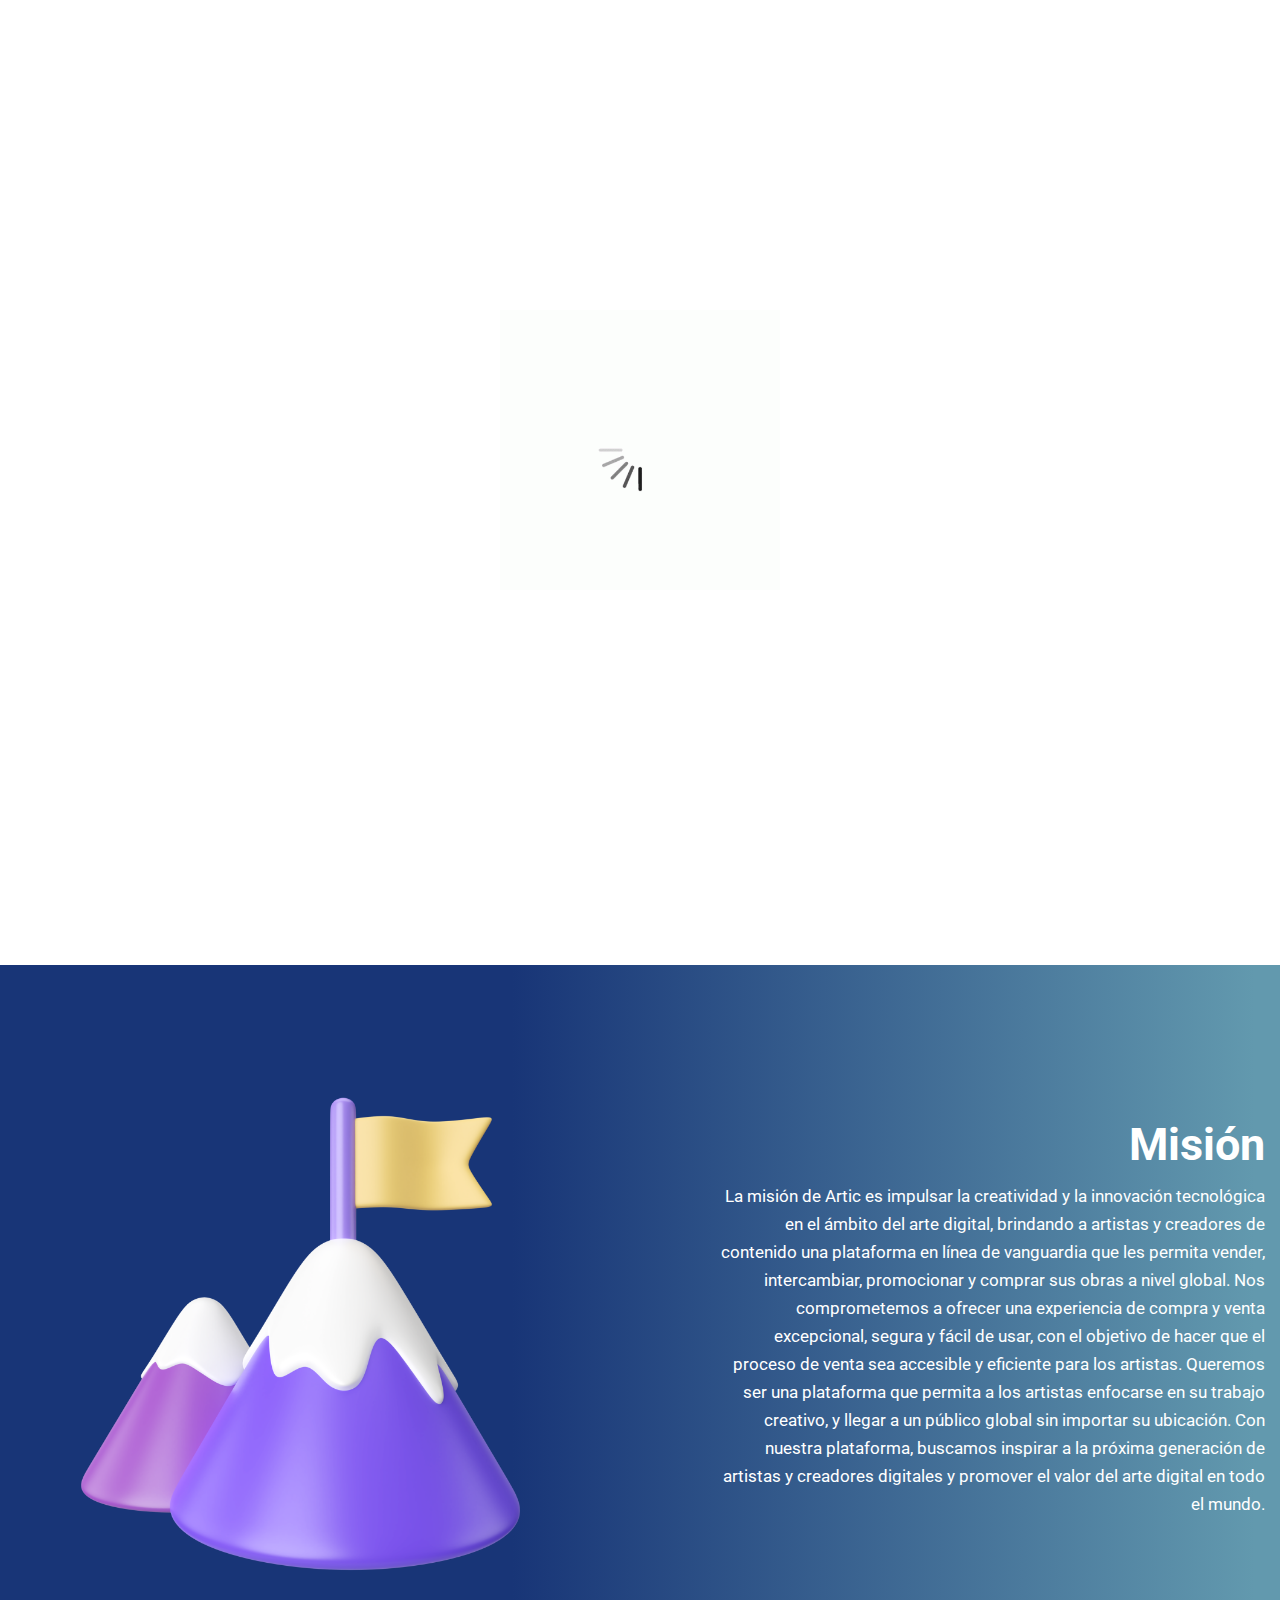
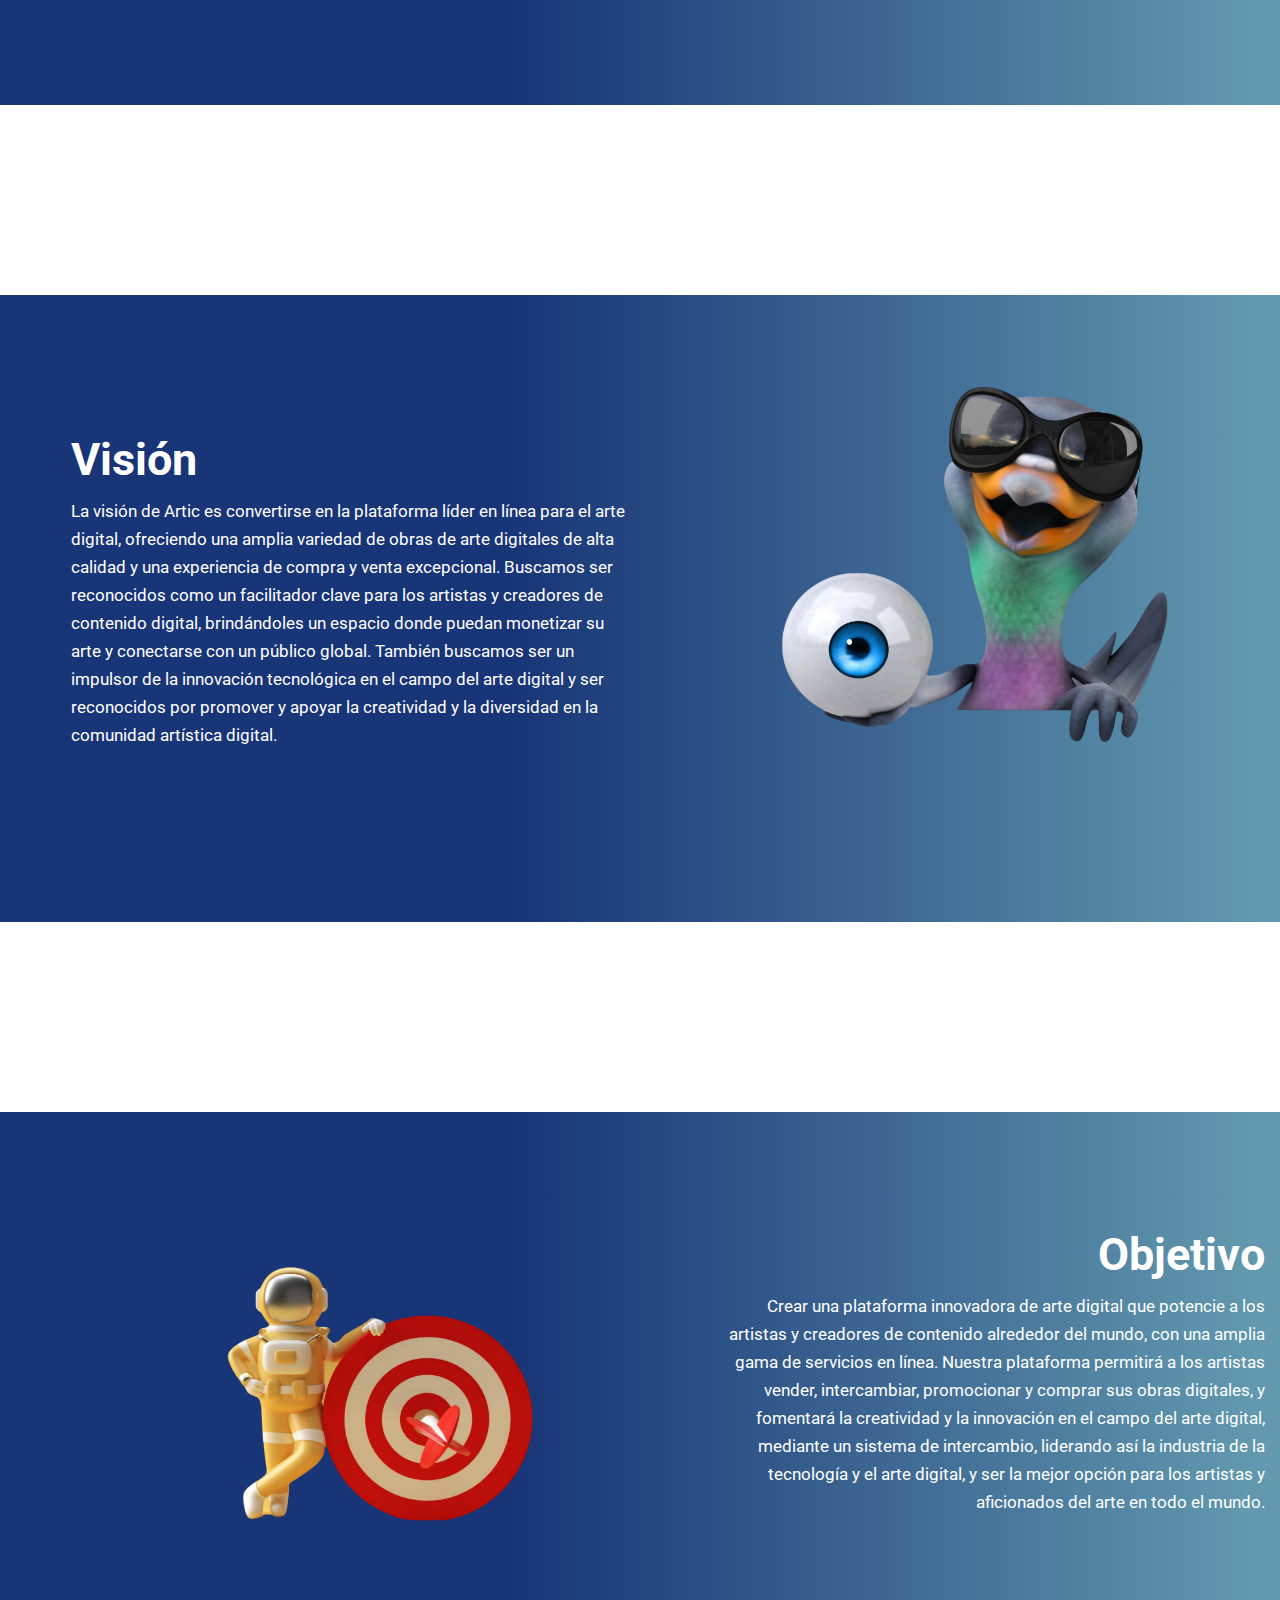
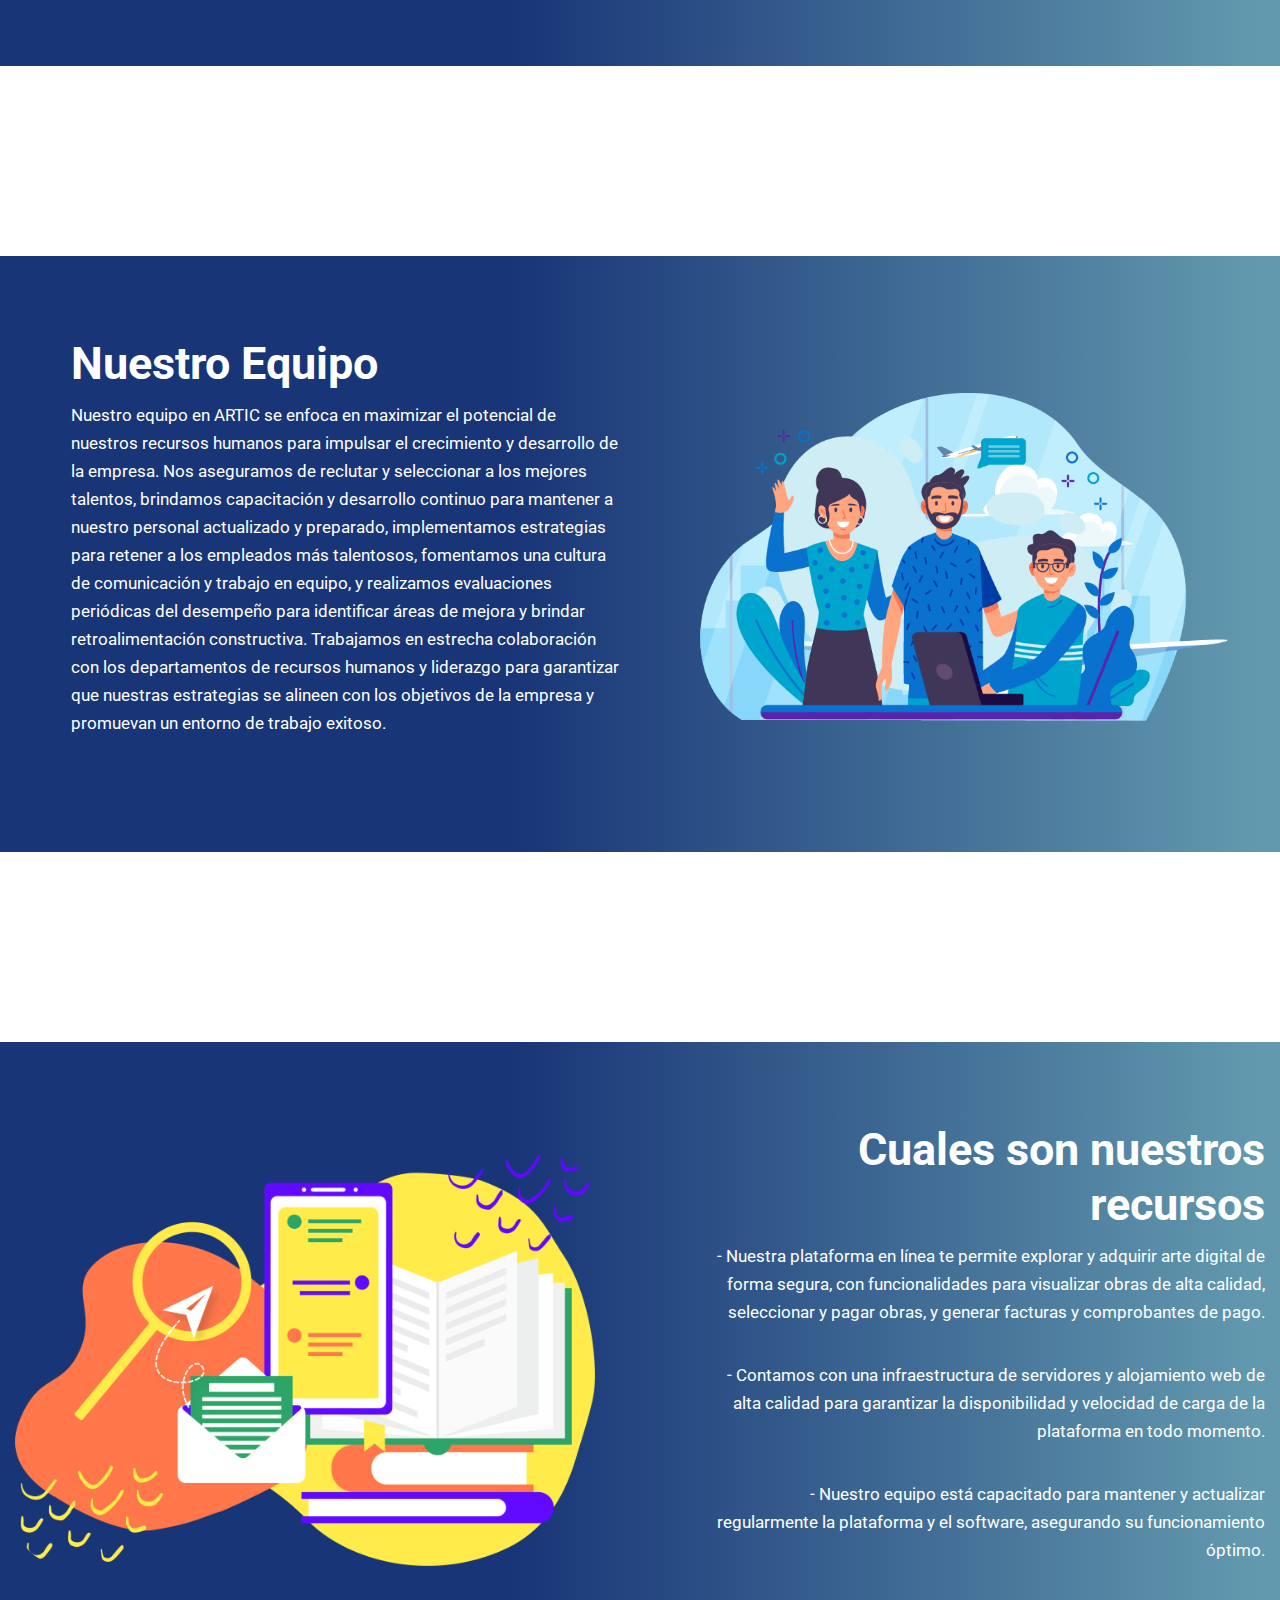
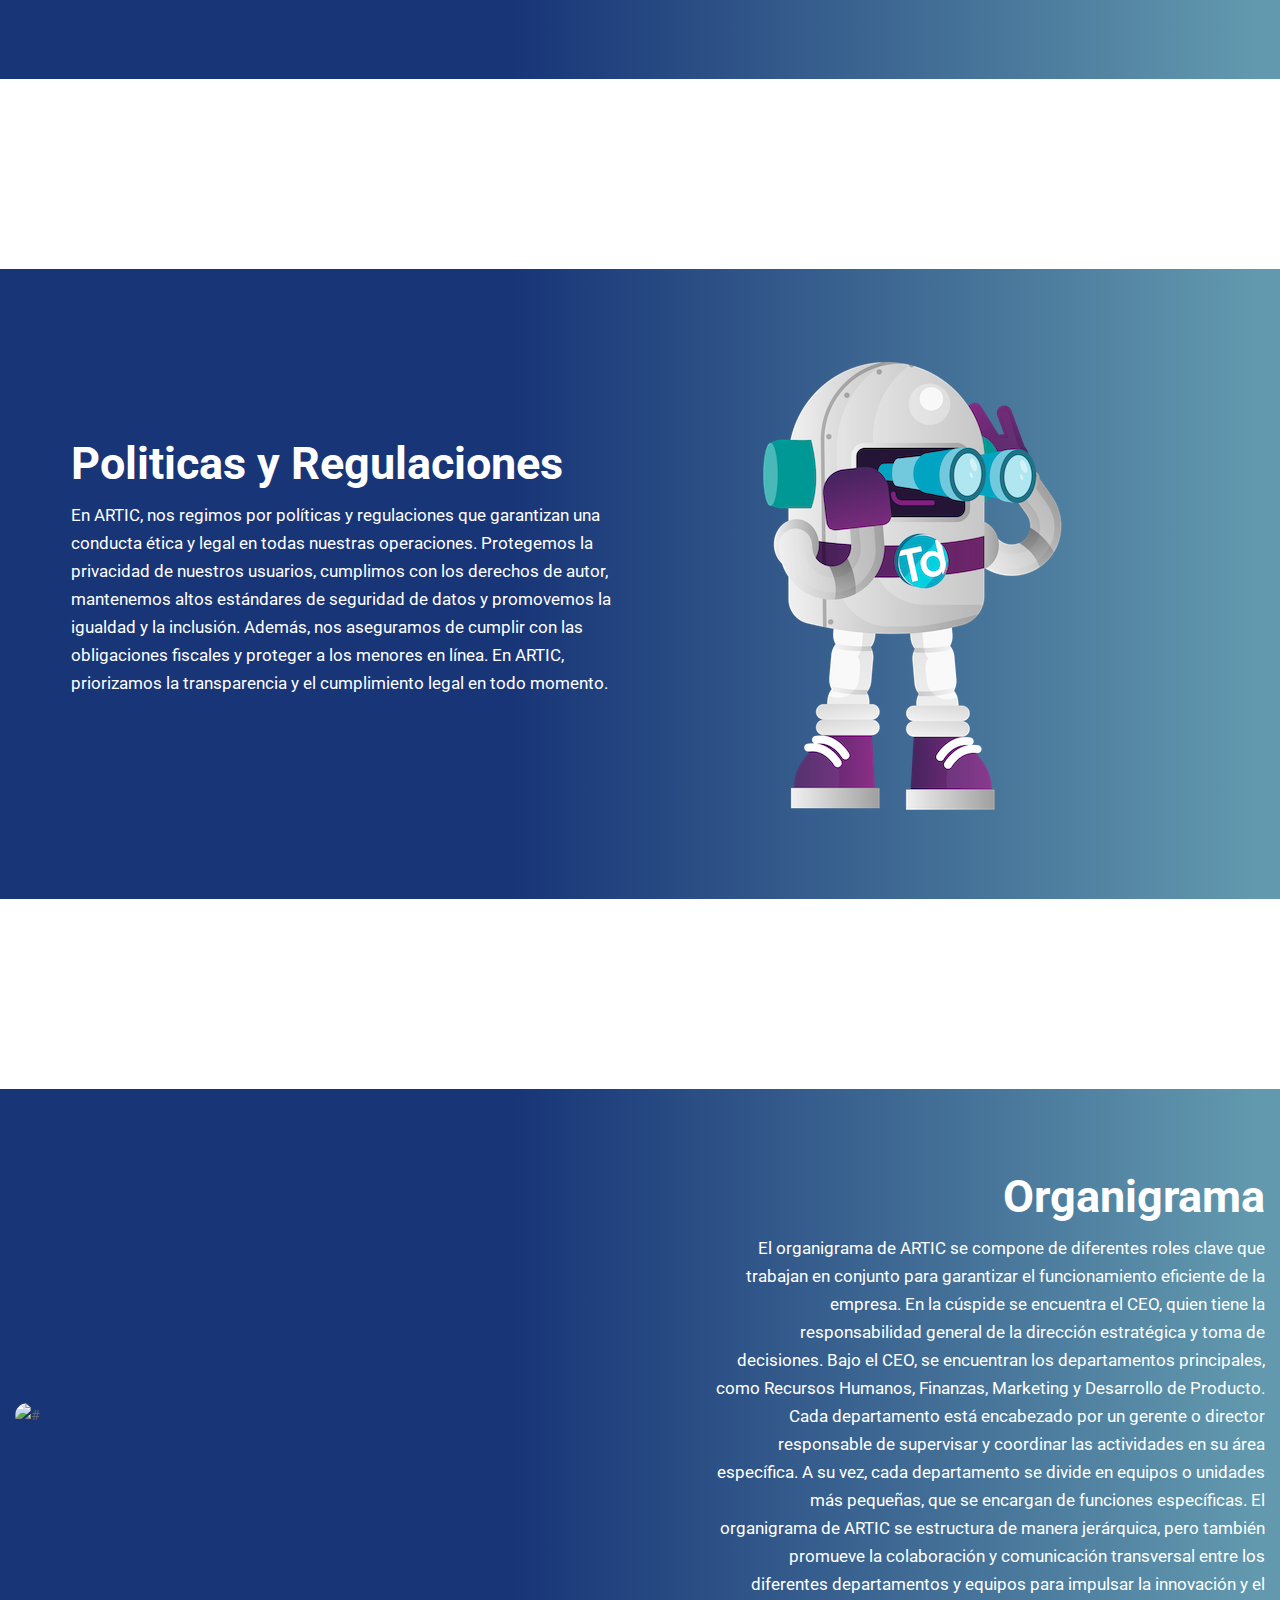
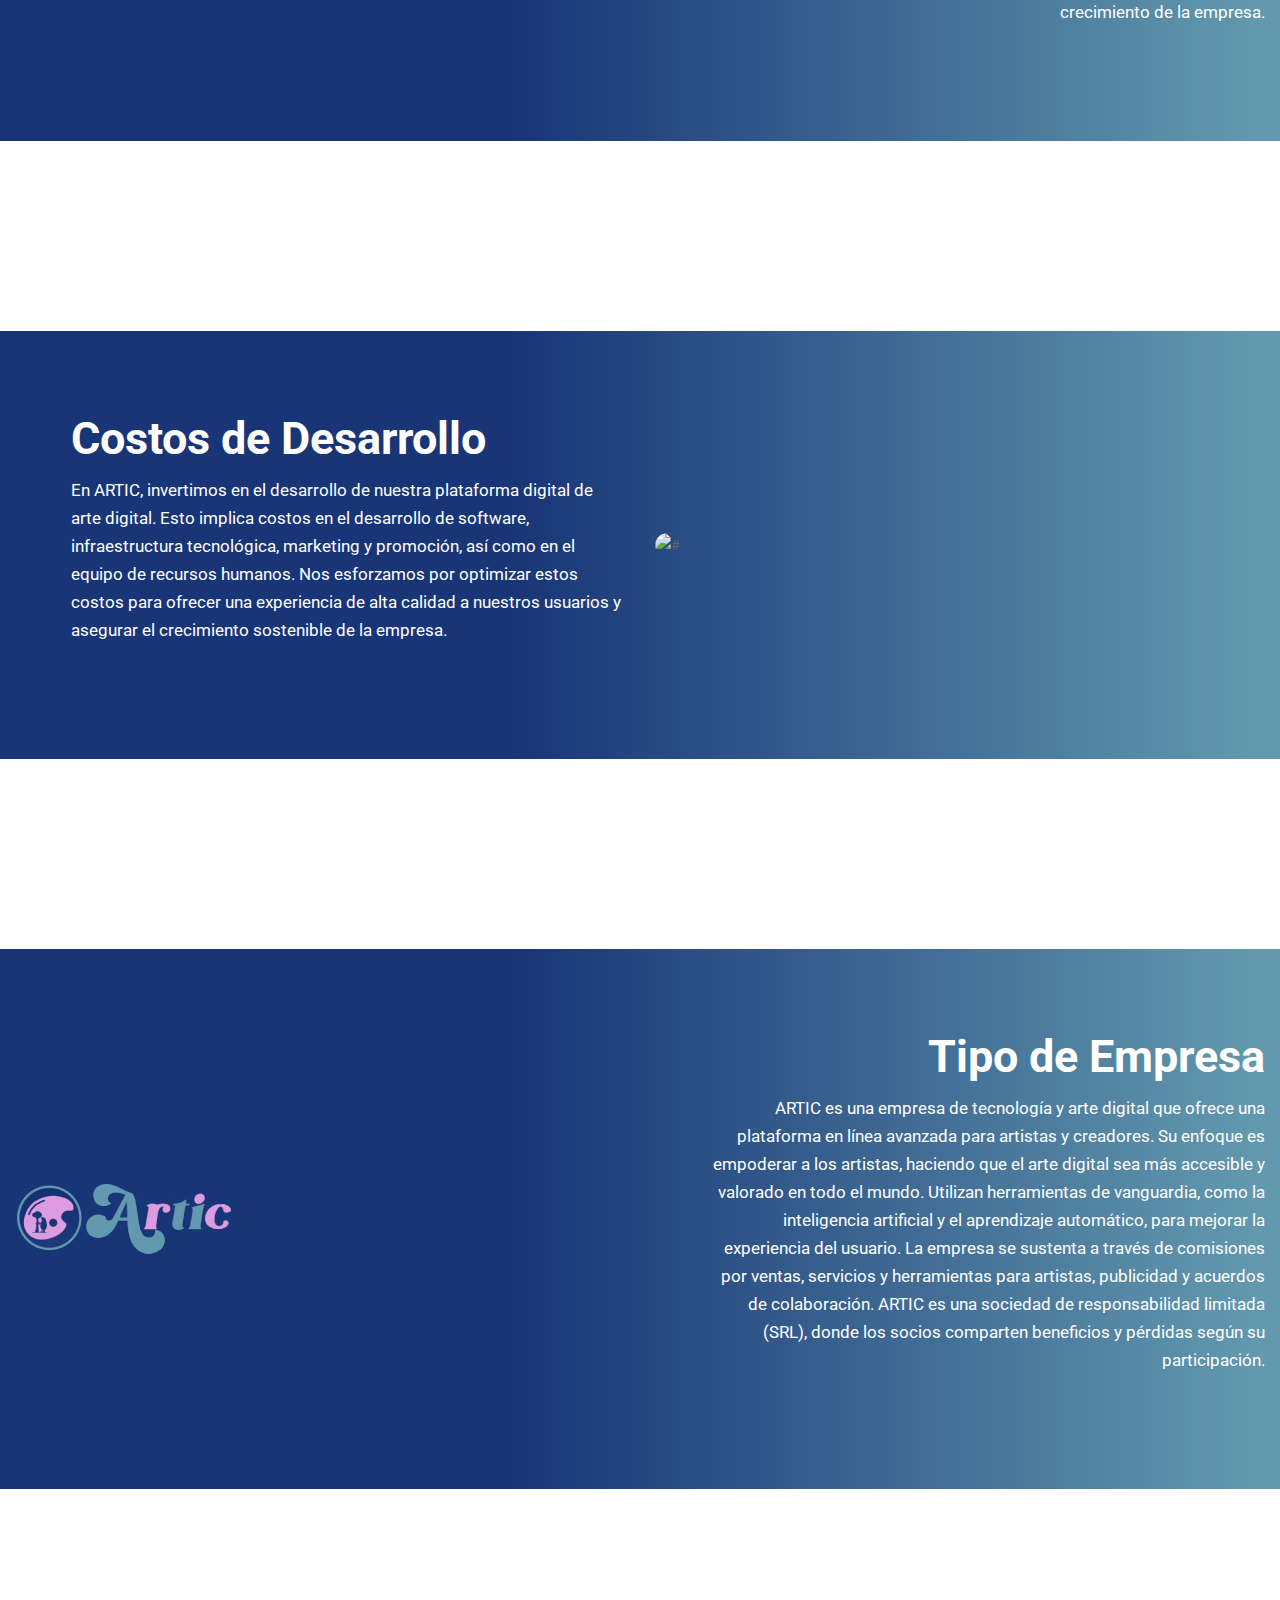
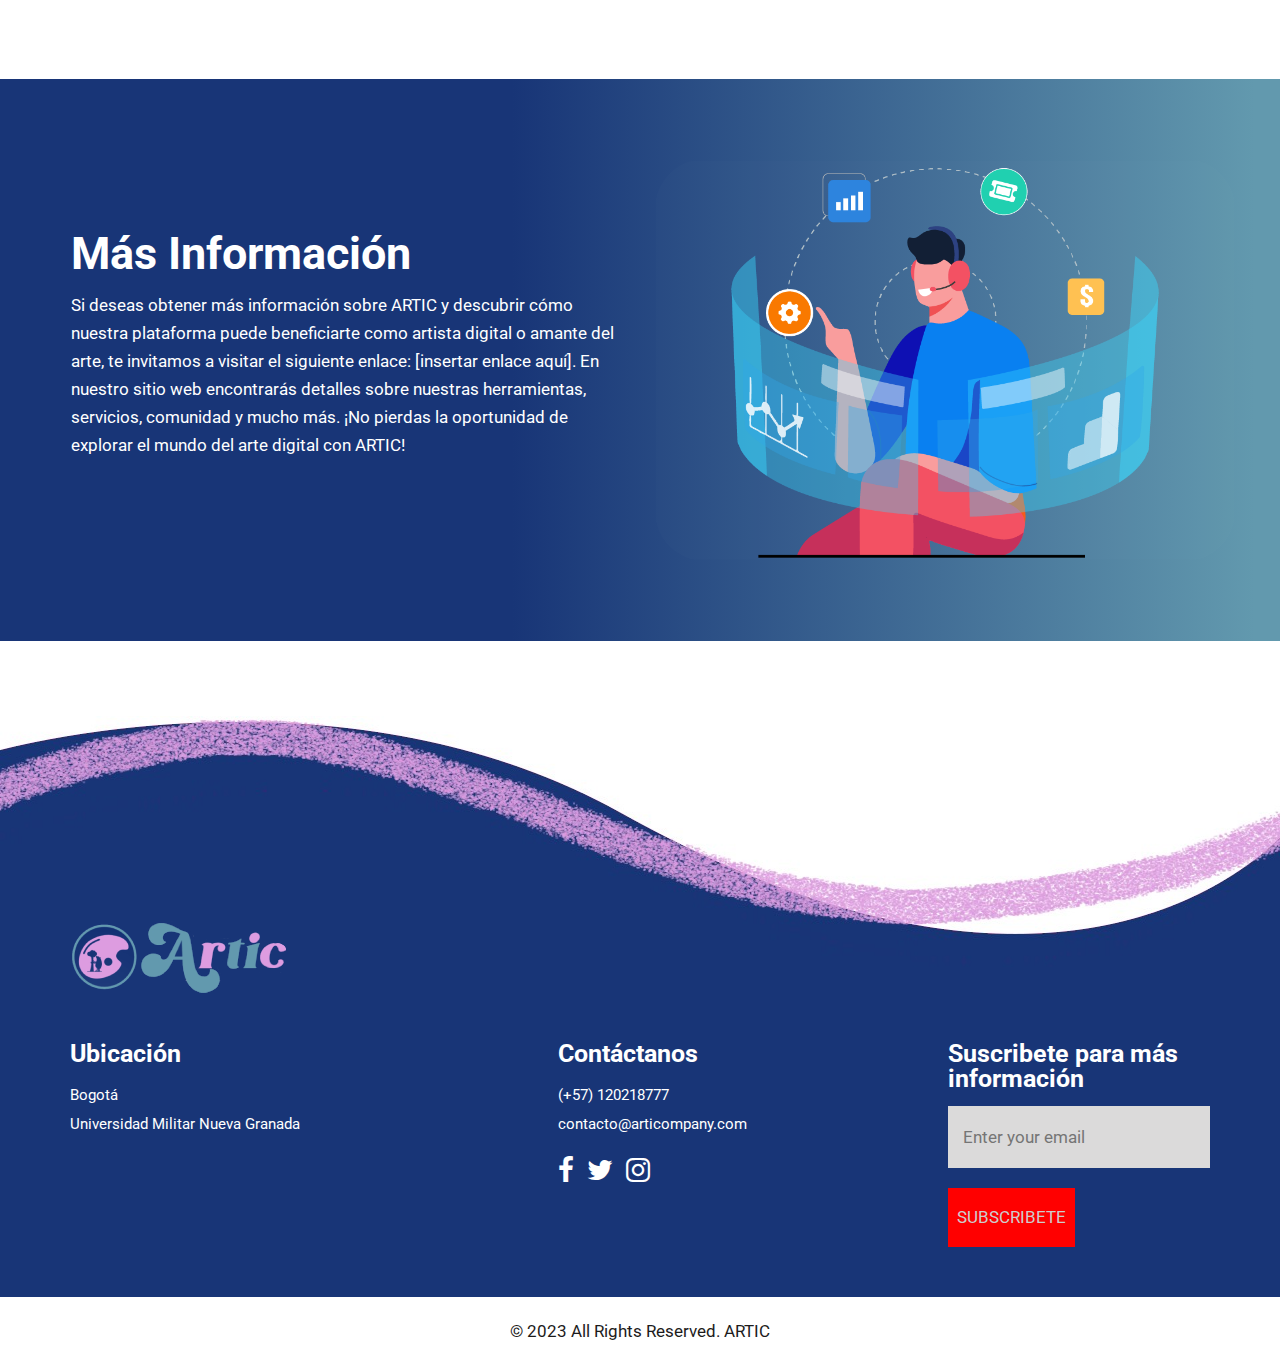
==== about.html @ 335fdf5a "CasiFinal" ====
<!DOCTYPE html>
<html lang="en">
   <head>
      <!-- basic -->
      <meta charset="utf-8">
      <meta http-equiv="X-UA-Compatible" content="IE=edge">
      <!-- mobile metas -->
      <meta name="viewport" content="width=device-width, initial-scale=1">
      <meta name="viewport" content="initial-scale=1, maximum-scale=1">
      <!-- site metas -->
      <title>Artic</title>
      <link rel="icon" href="images/logo2.png">
      <meta name="keywords" content="">
      <meta name="description" content="">
      <meta name="author" content="">
      <!-- bootstrap css -->
      <link rel="stylesheet" href="css/bootstrap.min.css">
      <!-- style css -->
      <link rel="stylesheet" href="css/style.css">
      <!-- responsive-->
      <link rel="stylesheet" href="css/responsive.css">
      <!-- awesome fontfamily -->
      <link rel="stylesheet" href="https://cdnjs.cloudflare.com/ajax/libs/font-awesome/4.7.0/css/font-awesome.min.css">
      <!--[if lt IE 9]>
      <script src="https://oss.maxcdn.com/html5shiv/3.7.3/html5shiv.min.js"></script>
      <script src="https://oss.maxcdn.com/respond/1.4.2/respond.min.js"></script><![endif]-->
   </head>
   <!-- body -->
   <body class="main-layout inner_page">
      <!-- loader  -->
      <div class="loader_bg">
         <div class="loader"><img src="images/loading.gif" alt="" /></div>
      </div>
      <!-- end loader -->
      <div id="mySidepanel" class="sidepanel">
         <a href="javascript:void(0)" class="closebtn" onclick="closeNav()">×</a>
         <a href="index.html">Inicio</a>
         <a class="active" href="about.html">Sobre Nosotros</a>
         <a href="searvices.html">Servicios</a>
         <a href="shop.html">Galería</a>
         <a href="contact.html">Contáctanos</a>
      </div>
      <!-- header -->
      <header>
         <!-- header inner -->
         <div class="head-top">
            <div class="container-fluid">
               <div class="row d_flex">
                  <div class="col-sm-3">
                     <div class="logo">
                        <a href="index.html"><img src="images/logo.png" /></a>
                     </div>
                  </div>
                  <div class="col-sm-9">
                     <ul class="email text_align_right">
                        <li class="d_none"> <a href="javascript:void(0)"><i class="fa fa-user" aria-hidden="true"></i>
                           Iniciar Sesión</a>
                        </li>
                        <li> <button class="openbtn" onclick="openNav()"><img src="images/menu_btn.png"></button></li>
                     </ul>
                  </div>
               </div>
            </div>
         </div>
      </header>
      <!-- end header -->
      <!-- about -->
      <div id="about" class="about">
         <div class="container-fluid">
            <div class="row d_flex">
               <div class="col-md-6">
                  <div class="titlepage text_align_left">
                     <h2>Sobre Nosotros</h2>
                     <p>En ARTIC, creemos en el poder del arte y la tecnología como medios de innovación y expresión. Nuestra empresa se dedica a fomentar el desarrollo artístico y promover a artistas no reconocidos, proporcionándoles una plataforma para exhibir y vender sus obras de arte originales.
                        ARTIC encapsula nuestra visión y valores. "Art" representa la esencia del arte en todas sus formas y expresiones, mientras que "TIC" hace referencia a las tecnologías de la información y la comunicación. En ARTIC, utilizamos la tecnología para conectar a artistas y amantes del arte, brindando un espacio donde puedan interactuar y descubrir nuevas perspectivas artísticas.
                     </p>                  
                  </div>
               </div>
               <div class="col-md-6">
                  <div class="about_img">
                     <figure><img class="img_responsive" src="/images/nm.png" alt="#"/></figure>
                  </div>
               </div>
            </div>
         </div>
      </div>

      <div id="about" class="about">
         <div class="container-fluid">
            <div class="row d_flex">
               <div class="col-md-6">
                  <div class="about_img image_align_left">
                     <figure><img class="img_responsive" src="/images/misipnm.png" alt="#"/></figure>
                  </div>
               </div>
               <div class="col-md-6">
                  <div class="titlepage text_align_right">
                     <h2>Misión</h2>
                     <p>
                        La misión de Artic es impulsar la creatividad y la innovación tecnológica en el ámbito del arte digital, brindando a artistas y creadores de contenido una plataforma en línea de vanguardia que les permita vender, intercambiar, promocionar y comprar sus obras a nivel global. Nos comprometemos a ofrecer una experiencia de compra y venta excepcional, segura y fácil de usar, con el objetivo de hacer que el proceso de venta sea accesible y eficiente para los artistas. Queremos ser una plataforma que permita a los artistas enfocarse en su trabajo creativo, y llegar a un público global sin importar su ubicación. Con nuestra plataforma, buscamos inspirar a la próxima generación de artistas y creadores digitales y promover el valor del arte digital en todo el mundo.
                     </p>
                  </div>
               </div>
            </div>
         </div>
      </div>

      <div id="about" class="about">
         <div class="container-fluid">
            <div class="row d_flex">
               <div class="col-md-6">
                  <div class="titlepage text_align_left">
                     <h2>Visión</h2>
                     <p>La visión de Artic es convertirse en la plataforma líder en línea para el arte digital, ofreciendo una amplia variedad de obras de arte digitales de alta calidad y una experiencia de compra y venta excepcional. Buscamos ser reconocidos como un facilitador clave para los artistas y creadores de contenido digital, brindándoles un espacio donde puedan monetizar su arte y conectarse con un público global. También buscamos ser un impulsor de la innovación tecnológica en el campo del arte digital y ser reconocidos por promover y apoyar la creatividad y la diversidad en la comunidad artística digital.
                     </p>                  
                  </div>
               </div>
               <div class="col-md-6">
                  <div class="about_img">
                     <figure><img class="img_responsive" src="/images/vision.png" alt="#"/></figure>
                  </div>
               </div>
            </div>
         </div>
      </div>

      <div id="about" class="about">
         <div class="container-fluid">
            <div class="row d_flex">
               <div class="col-md-6">
                  <div class="about_img image_align_left">
                     <figure><img class="img_responsive" src="/images/objetivo.png" alt="#"/></figure>
                  </div>
               </div>
               <div class="col-md-6">
                  <div class="titlepage text_align_right">
                     <h2>Objetivo</h2>
                     <p>
                        Crear una plataforma innovadora de arte digital que potencie a los artistas y creadores de contenido alrededor del mundo, con una amplia gama de servicios en línea. Nuestra plataforma permitirá a los artistas vender, intercambiar, promocionar y comprar sus obras digitales, y fomentará la creatividad y la innovación en el campo del arte digital, mediante un sistema de intercambio, liderando así la industria de la tecnología y el arte digital, y ser la mejor opción para los artistas y aficionados del arte en todo el mundo.
                     </p>
                  </div>
               </div>
            </div>
         </div>
      </div>

      <div id="about" class="about">
         <div class="container-fluid">
            <div class="row d_flex">
               <div class="col-md-6">
                  <div class="titlepage text_align_left">
                     <h2>Nuestro Equipo</h2>
                     <p>Nuestro equipo en ARTIC se enfoca en maximizar el potencial de nuestros recursos humanos para impulsar el crecimiento y desarrollo de la empresa. Nos aseguramos de reclutar y seleccionar a los mejores talentos, brindamos capacitación y desarrollo continuo para mantener a nuestro personal actualizado y preparado, implementamos estrategias para retener a los empleados más talentosos, fomentamos una cultura de comunicación y trabajo en equipo, y realizamos evaluaciones periódicas del desempeño para identificar áreas de mejora y brindar retroalimentación constructiva. Trabajamos en estrecha colaboración con los departamentos de recursos humanos y liderazgo para garantizar que nuestras estrategias se alineen con los objetivos de la empresa y promuevan un entorno de trabajo exitoso.
                     </p>                  
                  </div>
               </div>
               <div class="col-md-6">
                  <div class="about_img">
                     <figure><img class="img_responsive" src="/images/equipo-trabajo copia.png" alt="#"/></figure>
                  </div>
               </div>
            </div>
         </div>
      </div>

      <div id="about" class="about">
         <div class="container-fluid">
            <div class="row d_flex">
               <div class="col-md-6">
                  <div class="about_img image_align_left">
                     <figure><img class="img_responsive" src="/images/resources.png" alt="#"/></figure>
                  </div>
               </div>
               <div class="col-md-6">
                  <div class="titlepage text_align_right">
                     <h2>Cuales son nuestros recursos</h2>
                     <p>
                        - Nuestra plataforma en línea te permite explorar y adquirir arte digital de forma segura, con funcionalidades para visualizar obras de alta calidad, seleccionar y pagar obras, y generar facturas y comprobantes de pago.
                     </p>
                     <p>
                        - Contamos con una infraestructura de servidores y alojamiento web de alta calidad para garantizar la disponibilidad y velocidad de carga de la plataforma en todo momento.
                     </p>
                     <p>
                        - Nuestro equipo está capacitado para mantener y actualizar regularmente la plataforma y el software, asegurando su funcionamiento óptimo.   
                     </p>
                  </div>
               </div>
            </div>
         </div>
      </div>

      <div id="about" class="about">
         <div class="container-fluid">
            <div class="row d_flex">
               <div class="col-md-6">
                  <div class="titlepage text_align_left">
                     <h2>Politicas y Regulaciones</h2>
                     <p>
                        En ARTIC, nos regimos por políticas y regulaciones que garantizan una conducta ética y legal en todas nuestras operaciones. Protegemos la privacidad de nuestros usuarios, cumplimos con los derechos de autor, mantenemos altos estándares de seguridad de datos y promovemos la igualdad y la inclusión. Además, nos aseguramos de cumplir con las obligaciones fiscales y proteger a los menores en línea. En ARTIC, priorizamos la transparencia y el cumplimiento legal en todo momento.</p>
                  </div>
               </div>
               <div class="col-md-6">
                  <div class="about_img">
                     <figure><img class="img_responsive" src="/images/politicas.png" alt="#"/></figure>
                  </div>
               </div>
            </div>
         </div>
      </div>

      <div id="about" class="about">
         <div class="container-fluid">
            <div class="row d_flex">
               <div class="col-md-6">
                  <div class="about_img image_align_left">
                     <figure><img class="img_responsive" src="..." alt="#"/></figure>
                  </div>
               </div>
               <div class="col-md-6">
                  <div class="titlepage text_align_right">
                     <h2>Organigrama</h2>
                     <p>
                        El organigrama de ARTIC se compone de diferentes roles clave que trabajan en conjunto para garantizar el funcionamiento eficiente de la empresa. En la cúspide se encuentra el CEO, quien tiene la responsabilidad general de la dirección estratégica y toma de decisiones. Bajo el CEO, se encuentran los departamentos principales, como Recursos Humanos, Finanzas, Marketing y Desarrollo de Producto. Cada departamento está encabezado por un gerente o director responsable de supervisar y coordinar las actividades en su área específica. A su vez, cada departamento se divide en equipos o unidades más pequeñas, que se encargan de funciones específicas. El organigrama de ARTIC se estructura de manera jerárquica, pero también promueve la colaboración y comunicación transversal entre los diferentes departamentos y equipos para impulsar la innovación y el crecimiento de la empresa.
                     </p>
                  </div>
               </div>
            </div>
         </div>
      </div>

      <div id="about" class="about">
         <div class="container-fluid">
            <div class="row d_flex">
               <div class="col-md-6">
                  <div class="titlepage text_align_left">
                     <h2>Costos de Desarrollo</h2>
                     <p>
                        En ARTIC, invertimos en el desarrollo de nuestra plataforma digital de arte digital. Esto implica costos en el desarrollo de software, infraestructura tecnológica, marketing y promoción, así como en el equipo de recursos humanos. Nos esforzamos por optimizar estos costos para ofrecer una experiencia de alta calidad a nuestros usuarios y asegurar el crecimiento sostenible de la empresa.</p>
                  </div>
               </div>
               <div class="col-md-6">
                  <div class="about_img">
                     <figure><img class="img_responsive" src="..." alt="#"/></figure>
                  </div>
               </div>
            </div>
         </div>
      </div>

      <div id="about" class="about">
         <div class="container-fluid">
            <div class="row d_flex">
               <div class="col-md-6">
                  <div class="about_img image_align_left">
                     <figure><img class="img_responsive" src="/images/logo.png" alt="#"/></figure>
                  </div>
               </div>
               <div class="col-md-6">
                  <div class="titlepage text_align_right">
                     <h2>Tipo de Empresa</h2>
                     <p>
                        ARTIC es una empresa de tecnología y arte digital que ofrece una plataforma en línea avanzada para artistas y creadores. Su enfoque es empoderar a los artistas, haciendo que el arte digital sea más accesible y valorado en todo el mundo. Utilizan herramientas de vanguardia, como la inteligencia artificial y el aprendizaje automático, para mejorar la experiencia del usuario. La empresa se sustenta a través de comisiones por ventas, servicios y herramientas para artistas, publicidad y acuerdos de colaboración. ARTIC es una sociedad de responsabilidad limitada (SRL), donde los socios comparten beneficios y pérdidas según su participación.
                     </p>
                  </div>
               </div>
            </div>
         </div>
      </div>

      <div id="about" class="about">
         <div class="container-fluid">
            <div class="row d_flex">
               <div class="col-md-6">
                  <div class="titlepage text_align_left">
                     <h2>Más Información</h2>
                     <p>
                        Si deseas obtener más información sobre ARTIC y descubrir cómo nuestra plataforma puede beneficiarte como artista digital o amante del arte, te invitamos a visitar el siguiente enlace: [insertar enlace aquí]. En nuestro sitio web encontrarás detalles sobre nuestras herramientas, servicios, comunidad y mucho más. ¡No pierdas la oportunidad de explorar el mundo del arte digital con ARTIC!
                     </p>
                  </div>
               </div>
               <div class="col-md-6">
                  <div class="about_img">
                     <figure><img class="img_responsive" src="/images/info.png" alt="#"/></figure>
                  </div>
               </div>
            </div>
         </div>
      </div>
      <!-- end about -->
      <!-- footer -->
      <footer>
         <div class="footer">
            <div class="container">
               <div class="row">
                  <div class="col-md-12">
                     <a class="logo_footer"><img src="images/logo.png" alt="#"/></a>
                  </div>
                  <div class="col-md-5">
                     <div class="Informa conta">
                        <h3>Ubicación</h3>
                        <ul>
                           <li> Bogotá <br> Universidad Militar Nueva Granada
                           </li>
                        </ul>
                     </div>
                     <div class="Informa helpful">
                       
                     </div>
                  </div>
                  <div class="col-md-4">
                     <div class="Informa conta">
                        <h3>Contáctanos</h3>
                        <ul>
                           <li> <a href="Javascript:void(0)"> (+57) 120218777
                              </a>
                           </li>
                           <li> <a href="Javascript:void(0)">  contacto@articompany.com
                              </a>
                           </li>
                        </ul>
                     </div>
                     <ul class="social_icon text_align_center">
                        <li> <a href="Javascript:void(0)"><i class="fa fa-facebook-f"></i></a></li>
                        <li> <a href="Javascript:void(0)"><i class="fa fa-twitter"></i></a></li>
                        <li> <a href="Javascript:void(0)"><i class="fa fa-instagram" aria-hidden="true"></i></a></li>
                     </ul>
                  </div>
                  <div class="col-md-3">
                     <div class="Informa">
                        <h3>Suscribete para más información</h3>
                        <form class="newslatter_form">
                           <input class="ente" placeholder="Enter your email" type="text" name="Enter your email">
                           <button class="subs_btn">Subscribete</button>
                        </form>
                     </div>
                  </div>
               </div>
            </div>
            <div class="copyright text_align_center">
               <div class="container">
                  <div class="row">
                     <div class="col-md-10 offset-md-1">
                        <p>© 2023 All Rights Reserved. ARTIC </p>
                     </div>
                  </div>
               </div>
            </div>
         </div>
      </footer>
      <!-- end footer -->
      <!-- Javascript files-->
      <script src="js/jquery.min.js"></script>
      <script src="js/bootstrap.bundle.min.js"></script>
      <script src="js/jquery-3.0.0.min.js"></script>
      <script src="js/custom.js"></script>
   </body>
</html>
---- css/style.css ----
/*--------------------------------------------------------------------- 
File Name: style.css 
---------------------------------------------------------------------*/


/*--------------------------------------------------------------------- 
import Fonts 
---------------------------------------------------------------------*/

@import url('https://fonts.googleapis.com/css?family=Poppins:100,100i,200,200i,300,300i,400,400i,500,500i,600,600i,700,700i,800,800i,900,900i');
@import url('https://fonts.googleapis.com/css?family=Roboto:300,400,500,500i,700,700i,900,900i&display=swap');
@import url('https://fonts.googleapis.com/css?family=Open+Sans:400,600,600i,700,700i,800,800i&display=swap');

/*--------------------------------------------------------------------- 
import Files
 ---------------------------------------------------------------------*/

@import url(font-awesome.min.css);
@import url(owl.carousel.min.css);

/*--------------------------------------------------------------------- 
basic 
---------------------------------------------------------------------*/

body {
     color: #666666;
     font-size: 14px;
     font-family: 'Roboto', sans-serif;
     line-height: 1.80857;
     font-weight: normal;
}

a {
     color: #1f1f1f;
     text-decoration: none !important;
     outline: none !important;
     -webkit-transition: all .3s ease-in-out;
     -moz-transition: all .3s ease-in-out;
     -ms-transition: all .3s ease-in-out;
     -o-transition: all .3s ease-in-out;
     transition: all .3s ease-in-out;
}

h1,
h2,
h3,
h4,
h5,
h6 {
     letter-spacing: 0;
     font-weight: normal;
     position: relative;
     padding: 0;
     font-weight: normal;
     line-height: normal;
     color: #111111;
     margin: 0
}

h1 {
     font-size: 24px
}

h2 {
     font-size: 22px
}

h3 {
     font-size: 18px
}

h4 {
     font-size: 16px
}

h5 {
     font-size: 14px
}

h6 {
     font-size: 13px
}

*,
*::after,
*::before {
     -webkit-box-sizing: border-box;
     -moz-box-sizing: border-box;
     box-sizing: border-box;
}

h1 a,
h2 a,
h3 a,
h4 a,
h5 a,
h6 a {
     color: #212121;
     text-decoration: none!important;
     opacity: 1
}

button:focus {
     outline: none;
}

ul,
li,
ol {
     margin: 0px;
     padding: 0px;
     list-style: none;
}

p {
     margin: 0px;
     padding: 0;
     font-weight: 400;
     font-size: 17px;
     line-height: 28px;
}

a {
     color: #222222;
     text-decoration: none;
     outline: none !important;
}

a,
.btn {
     text-decoration: none !important;
     outline: none !important;
     -webkit-transition: all .3s ease-in-out;
     -moz-transition: all .3s ease-in-out;
     -ms-transition: all .3s ease-in-out;
     -o-transition: all .3s ease-in-out;
     transition: all .3s ease-in-out;
}

img {
     max-width: 100%;
     height: auto;
}

 :focus {
     outline: 0;
}

.btn-custom {
     margin-top: 20px;
     background-color: transparent !important;
     border: 2px solid #ddd;
     padding: 12px 40px;
     font-size: 16px;
}

.lead {
     font-size: 18px;
     line-height: 30px;
     color: #767676;
     margin: 0;
     padding: 0;
}

.form-control:focus {
     border-color: #ffffff !important;
     box-shadow: 0 0 0 .2rem rgba(255, 255, 255, .25);
}

.navbar-form input {
     border: none !important;
}

.badge {
     font-weight: 500;
}

blockquote {
     margin: 20px 0 20px;
     padding: 30px;
}

button {
     border: 0;
     margin: 0;
     padding: 0;
     cursor: pointer;
}

.full {
     width: 100%;
     float: left;
     margin: 0;
     padding: 0;
}

.titlepage {
     padding-bottom: 60px;
}

.titlepage h2 {
     font-size: 45px;
     font-weight: bold;
     line-height: 55px;
     color: #181616;
     padding-bottom: 10px;
}

.read_more {
     display: inline-block;
     background: #DD9CE0;
     color: rgb(24, 53, 119);
     max-width: 200px;
     height: 61px;
     line-height: 61px;
     width: 100%;
     font-size: 17px;
     text-align: center;
     font-weight: 500;
     border-radius: 10px;
     transition: ease-in all 0.5s;
}

.read_more:hover {
     background: #6399AE;
     color:  rgb(24, 53, 119);
     transition: ease-in all 0.5s;
}

.img_responsive {
     max-width: 100%;
}

.text_align_center {
     text-align: center;
}

.text_align_left {
     text-align: left;
}

.text_align_right {
     text-align: right;
}

.d_flex {
     display: flex;
     align-items: center;
     flex-wrap: wrap;
}

.container {
     max-width: 1170px;
}


/*---------------------------- 
loader  
----------------------------*/

.loader_bg {
     position: fixed;
     z-index: 9999999;
     background: #fff;
     width: 100%;
     height: 100%;
}

.loader {
     height: 100%;
     width: 100%;
     position: absolute;
     left: 0;
     top: 0;
     display: flex;
     justify-content: center;
     align-items: center;
}

.loader img {
     width: 280px;
}


/*--------------------------------------------------------------------- 
header 
---------------------------------------------------------------------*/

header {
     background: transparent;
     width: 100%;
     padding: 40px 30px;
     position: absolute;
     z-index: 9;
}


/*--------------------------------------------------------------------- 
menu section
---------------------------------------------------------------------*/

ul.email {
     display: flex;
     align-items: center;
     justify-content: flex-end;
}

ul.email li {
     display: inline-block;
}

ul.email li a {
     font-size: 17px;
     color: #fff;
     display: flex;
     align-items: center;
     padding-right: 60px;
}

ul.email li a i {
     font-size: 25px;
     padding-right: 10px;
}

.sidepanel {
     width: 0;
     position: fixed;
     z-index: 9999999;
     height: 100%;
     top: 0;
     left: 0;
     background-color: #6399AE;
     overflow-x: hidden;
     transition: 0.5s;
     padding-top: 60px;
}

.sidepanel a {
     padding: 8px 8px 8px 32px;
     text-decoration: none;
     font-size: 20px;
     color: #fff;
     display: block;
     transition: 0.3s;
}

.sidepanel a:hover {
     color: #DD9CDF;
}

.sidepanel a.active {
     color: #DD9CDF;
}

.sidepanel .closebtn {
     position: absolute;
     top: 0;
     right: 25px;
     font-size: 36px;
}

.openbtn {
     cursor: pointer;
     background-color: transparent;
     color: white;
     border: none;
}


/** banner_main **/

.banner_main {
     background-image: url('../images/banner2.jpg');
     width: 100%;
     background-size: cover;
     padding-top: 110px;
     position: relative;
     /*  background-attachment: fixed;*/
     background-position: center;
}

.rana {
     text-align: left;
}

.rana h1 {
     color: #fff;
     font-size: 64px;
     line-height: 69px;
     font-weight: bold;
     padding-bottom: 35px;
}

.rana p {
     color: #fff;
     line-height: 25px;
     padding-bottom: 50px;
     font-size: 17px;
}


/** services **/

.services {
     padding-top: 80px;
     padding-bottom: 50px;
     background: #fff;
}

.services .titlepage p {
     color: #5c5c5c;
}

.service_text h3 {
     color: #090303;
     font-size: 25px;
     line-height: 25px;
     padding-bottom: 10px;
     font-weight: 500;
     margin-top: 40px;
}

.service_text p {
     color: #5c5c5c;
     padding-bottom: 30px;
     font-size: 15px;
     line-height: 22px;
}

.service_img {
     background: rgb(24, 53, 119);
     background: linear-gradient(139deg, rgb(24, 53, 119) 6%, rgb(98, 153, 174) 96%);
     border-radius: 50%;
     height: 300px;
     width: 300px;
     margin: 0 auto;
     display: flex;
     align-items: center;
     justify-content: center;
}


/* end services */


/** about **/

.about {
     background: linear-gradient(to left, rgb(98, 153, 174) 2%, rgb(24, 53, 119) 60%);
     padding: 80px 0;
}

.about .titlepage {
     padding-bottom: 0;
     max-width: 554px;
     float: right;
     width: 100%;
}

.about .titlepage h2 {
     color: #fff;
}

.about .titlepage p {
     color: #fff;
     padding-bottom: 35px;
}

.about_img {
     padding-right: 30px;
}

.about_img figure {
     margin: 0;
}

.about_img figure img {
     border-radius: 50px;
}

.divright {
     float: right;
}



/** end about **/


/* Gallery */

.gallery {
     background: #fff;
     padding: 80px 0 40px 0;
}

.gallery .titlepage p {
     color: #b5b1b1;
}

.pics {
     background: linear-gradient(to bottom, rgb(24, 53, 119) 35%,  rgb(98, 153, 174) 60%);
     padding: 5px;
     border-radius: 50%;
     margin: 0 auto;
}

.gallery figure {
     margin: 0;
}

.margin_bottom40 {
     margin-bottom: 40px;
}

.pics figure img {
     border-radius: 50%;
     text-align: center;
}

.pics_icon {
     opacity: 0;
     margin: 0 auto;
     position: absolute;
     top: 15px;
     text-align: center;
     left: 30px;
     right: 30px;
     bottom: 15px;
     background: #ffffff9c;
     border-radius: 50%;
     display: flex;
     align-items: center;
     justify-content: center;
     transition: ease-in all 0.5s;
}

.pics_icon a {
     display: flex;
}

.pics_icon a i {
     color: #DD9CDF !important;
     font-size: 25px;
}

#ho_show:hover .pics_icon {
     opacity: 1;
     cursor: pointer;
     transition: ease-in all 0.5s;
}


/* end tranner */


/** testimonial **/

.testimonial {
     padding-top: 80px;
     padding-bottom: 142px;
     background: rgb(154, 20, 91);
     background: linear-gradient(62deg, #DD9CE0 12%, #c59ce0 19%, #6299AE 50%, #6299AE 100%);
}

.testimonial .titlepage {
     padding-bottom: 20px;
}

.testimonial .titlepage h2 {
     color: #fff;
}

.testimonial .titlepage p {
     color: #fff;
}

.posi_in {
     position: inherit;
     padding: 0;
}

.testomoniam_text {
     background: #fff;
     padding: 40px 50px;
     border-radius: 70px;
     position: relative;
     margin-top: 64px;
}

.testomoniam_text::before {
     position: absolute;
     content: "";
     top: -64px;
     left: 0;
     right: 0;
     background: url(../images/test.png);
     width: 88px;
     height: 64px;
     margin: 0 auto;
}

.testomoniam_text p {
     color: #000000;
     padding: 10px 0;
     display: block;
}

#testimo .carousel-control-next,
#testimo .carousel-control-prev {
     display: none;
}

.testimonial .carousel-indicators {
     display: block;
     display: flex;
     justify-content: center;
     align-items: center;
     flex-wrap: wrap;
     bottom: -60px;
}

.testimonial .carousel-indicators li {
     width: 29px;
     height: 29px;
     border-radius: 20px;
     display: inline-block;
     background-color: #ffffff;
     cursor: pointer;
}

.testimonial .carousel-indicators .active {
     background-color: #0c0909;
}


/** end testimonial **/


/** contact section **/

.contact {
     background: #ffffff;
     padding: 80px 0 190px 0;
}

.contact .titlepage p {
     color: #090404;
}

.main_form .contactus {
     border: inherit;
     padding: 0 15px;
     margin-bottom: 25px;
     width: 100%;
     height: 68px;
     background: #dbdada;
     color: #969494;
     font-size: 16px;
     font-weight: normal;
}

.main_form .textarea {
     border: inherit;
     margin-bottom: 25px;
     width: 100%;
     background: #dbdada;
     color: #969494;
     font-size: 18px;
     font-weight: normal;
     padding: 36px 15px 0 15px;
     border-radius: 0;
     height: 109px;
}

.main_form .send_btn {
     font-size: 17px;
     transition: ease-in all 0.5s;
     background-color: #0c0909;
     color: #fff;
     height: 68px;
     line-height: 68px;
     max-width: 216px;
     width: 100%;
     display: block;
     margin-top: 10px !important;
     font-weight: 500;
     margin: 0 auto;
}

.main_form .send_btn:hover {
     background-color: #7f16ca;
     transition: ease-in all 0.5s;
     color: #fff;
}

#request *::placeholder {
     color: #969494;
     opacity: 1;
}


/** end contact section **/


/** footer **/

.footer {
     background: #183577;
     padding-top: 90px;
     position: relative;
}

.footer::before {
     position: absolute;
     content: "";
     width: 100%;
     background: url(../images/footer.jpg);
     height: 251px;
     top: -115px;
     background-size: 100% 100%;
     background-position: center;
}

.logo_footer {
     margin-bottom: 15px;
     display: block;
}

.Informa h3 {
     color: #ffffff;
     font-size: 25px;
     font-weight: bold;
     line-height: 25px;
     margin-bottom: 15px;
     margin-top: 30px;
}

.conta li {
     font-size: 15px;
     line-height: 29px;
     color: #ffffff;
}

.helpful {
     padding-top: 50px;
}

.helpful ul li {
     display: inline-block;
     padding-right: 30px;
}

.helpful ul li:last-child {
     padding-right: 0;
}

.helpful ul li a {
     text-transform: uppercase;
     color: #fff;
     font-size: 15px;
     line-height: 29px;
}

.helpful ul li a:hover {
     color: #ff0000;
}

.conta ul li a {
     color: #ffffff;
}

.conta ul li a i {
     padding-right: 5px;
}

ul.social_icon {
     float: left;
     padding-top: 15px;
}

ul.social_icon li {
     display: inline-block;
     padding-right: 10px;
}

ul.social_icon li:last-child {
     padding-right: 0;
}

ul.social_icon li a {
     color: #fff;
     display: inline-block;
     text-align: center;
     line-height: 33px;
     font-size: 28px;
     font-weight: bold;
}

ul.social_icon li a:hover {
     color:  #DD9CDF;
     transition: ease-in all 0.7s;
}

.ente {
     background: #dbdada;
     color: #fff;
     border: inherit;
     padding: 0 15px;
     height: 62px;
     width: 100%;
     font-size: 17px;
}

.subs_btn {
     max-width: 127px;
     display: inline-block;
     background: #ff0000;
     height: 59px;
     width: 100%;
     color: #cecdcd;
     font-size: 17px;
     text-transform: uppercase;
     font-weight: normal;
     transition: ease-in all 0.5s;
     margin-top: 20px;
}

.subs_btn:hover {
     background: #9a145b;
     transition: ease-in all 0.5s;
}

.copyright {
     background: #ffffff;
     margin-top: 50px;
}

.copyright p {
     color: #1d1c1c;
     padding: 20px 0px;
}

.copyright a {
     color: #1d1c1c;
}

.copyright a:hover {
     color: #7f16ca;
}


/** end footer **/


/*- - ener page css--*/

.inner_page header {
     box-shadow: 0 -3px 12px 0px #a540e6;
     position: inherit;
     background: #183577;
}
.inner_page .about {
     margin:80px 0 190px 0;
}
.inner_page .contact {
     padding-bottom:80px;
}
.inner_page .footer {
     margin-top: 110px;
}
---- css/responsive.css ----
/*--------------------------------------------------------------------- 
File Name: responsive.css 
---------------------------------------------------------------------*/

@media (min-width: 1343px) and (max-width: 1500px) {}

@media (min-width: 1200px) and (max-width: 1342px) {}

@media (min-width: 992px) and (max-width: 1199px) {
    .banner_main .bluid h1 {
        font-size: 110px;
        line-height: 136px;
    }
    .about_img {
        padding-right: 0;
    }
    .helpful ul li {
        padding-right: 22px;
    }
}

@media (min-width: 768px) and (max-width: 991px) {
    .titlepage h2 {
        font-size: 37px;
        line-height: 41px;
    }
    .service_img {
        height: 226px;
        width: 226px;
    }
    .about_img {
        padding-right: 0;
    }
    .helpful ul li {
        padding-right: 2px;
    }
}

@media (min-width: 576px) and (max-width: 767px) {
    .airmic {
        margin-top: 40px;
        margin-bottom: 30px;
    }
    .about_img {
        padding-right: 0;
    }
    .about_img figure img {
        padding-top: 30px;
    }
}

@media (max-width: 575px) {
    header {
        padding: 33px 0px;
    }
    .d_none {
        display: none !important;
    }
    ul.email {
        margin-top: -43px;
    }
    .logo {
        display: block;
        width: 144px;
        float: left;
    }
    .airmic {
        padding-top: 60px;
        margin-bottom: 30px;
    }
    .airmic h1 {
        font-size: 53px;
        line-height: 53px;
    }
    #top_section {
        height: 100%;
    }
    .banner_main .bluid .read_more {
        margin-right: 5px;
        max-width: 124px;
        height: 48px;
        line-height: 48px;
        font-size: 16px;
    }
    .titlepage h2 {
        font-size: 35px;
        line-height: 40px;
    }
    .about .titlepage {
        padding-bottom: 40px;
    }
    .testomoniam_text {
        padding: 40px 25px;
    }
    .about_img {
        padding-right: 0;
    }
    .mics {
        width: 290px;
    }
    .mics_icon {
        width: 261px;
    }
    .d_none {
        display: none;
    }
}
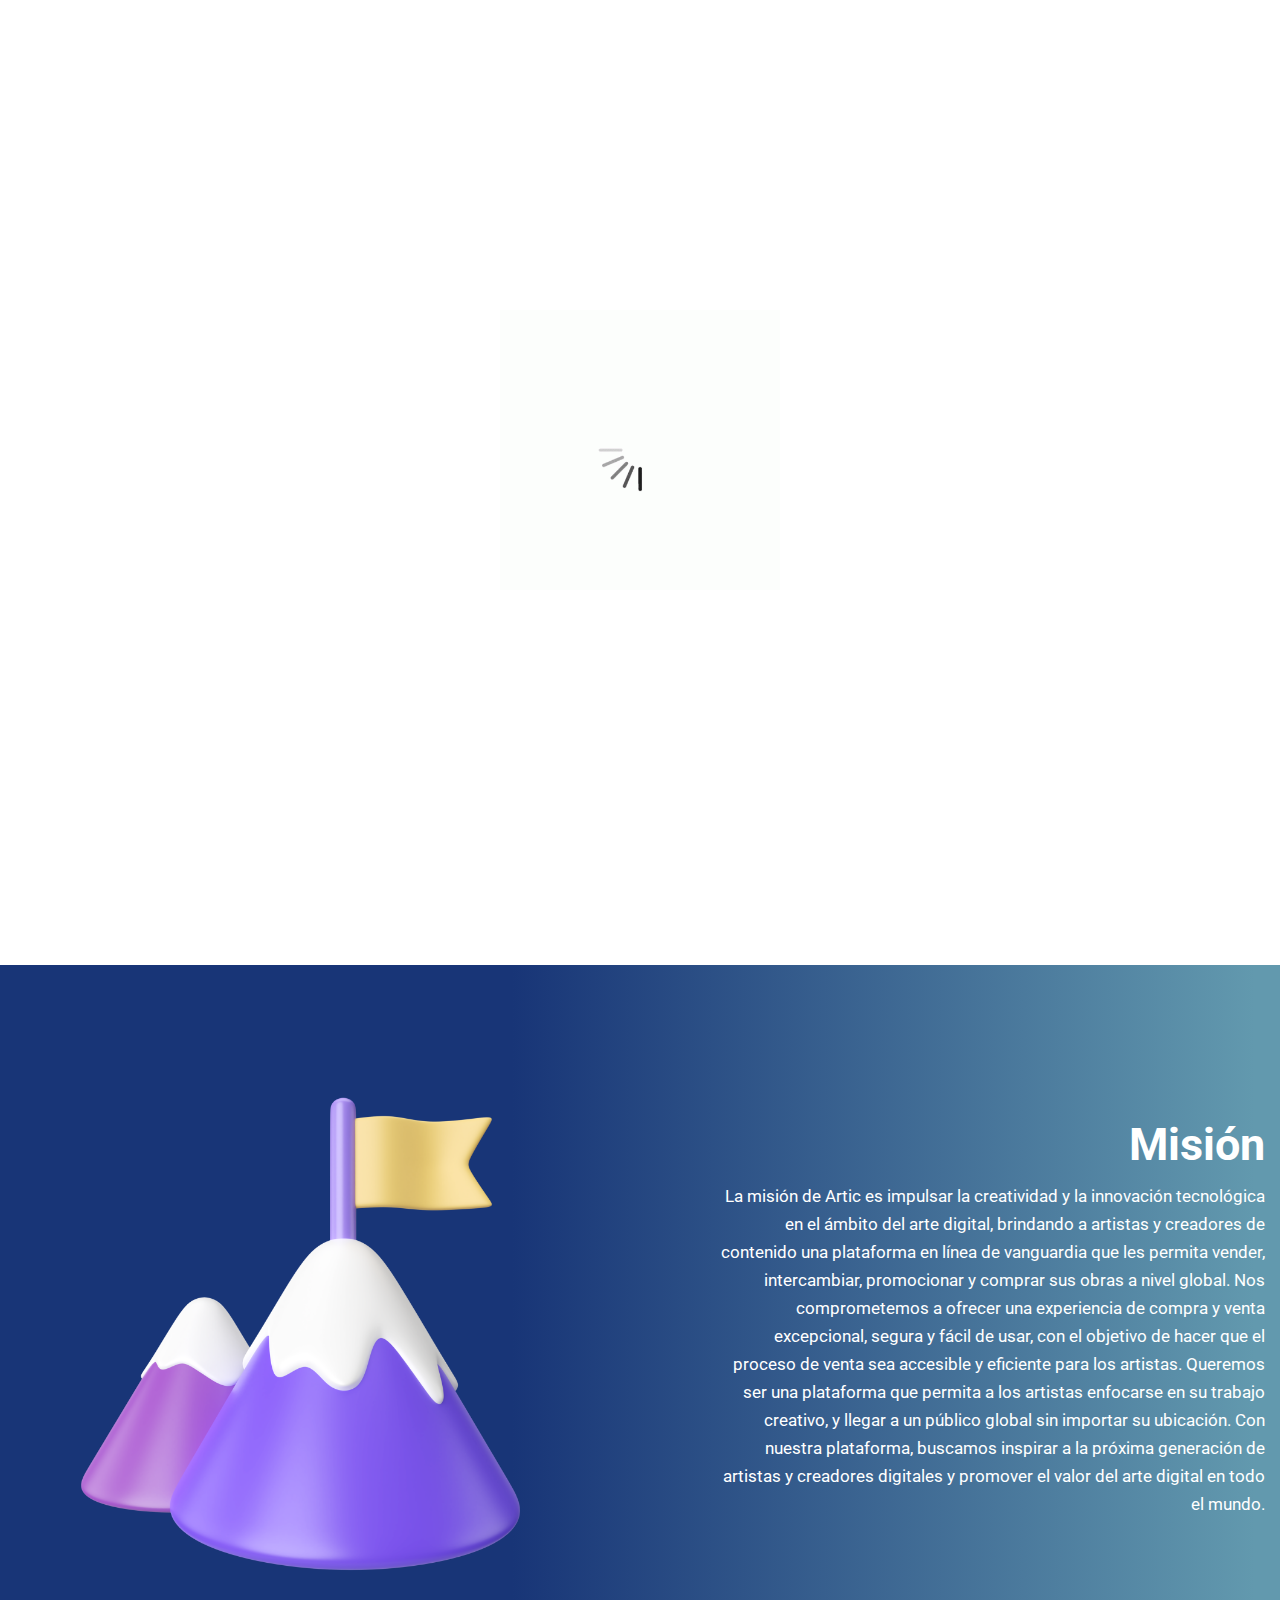
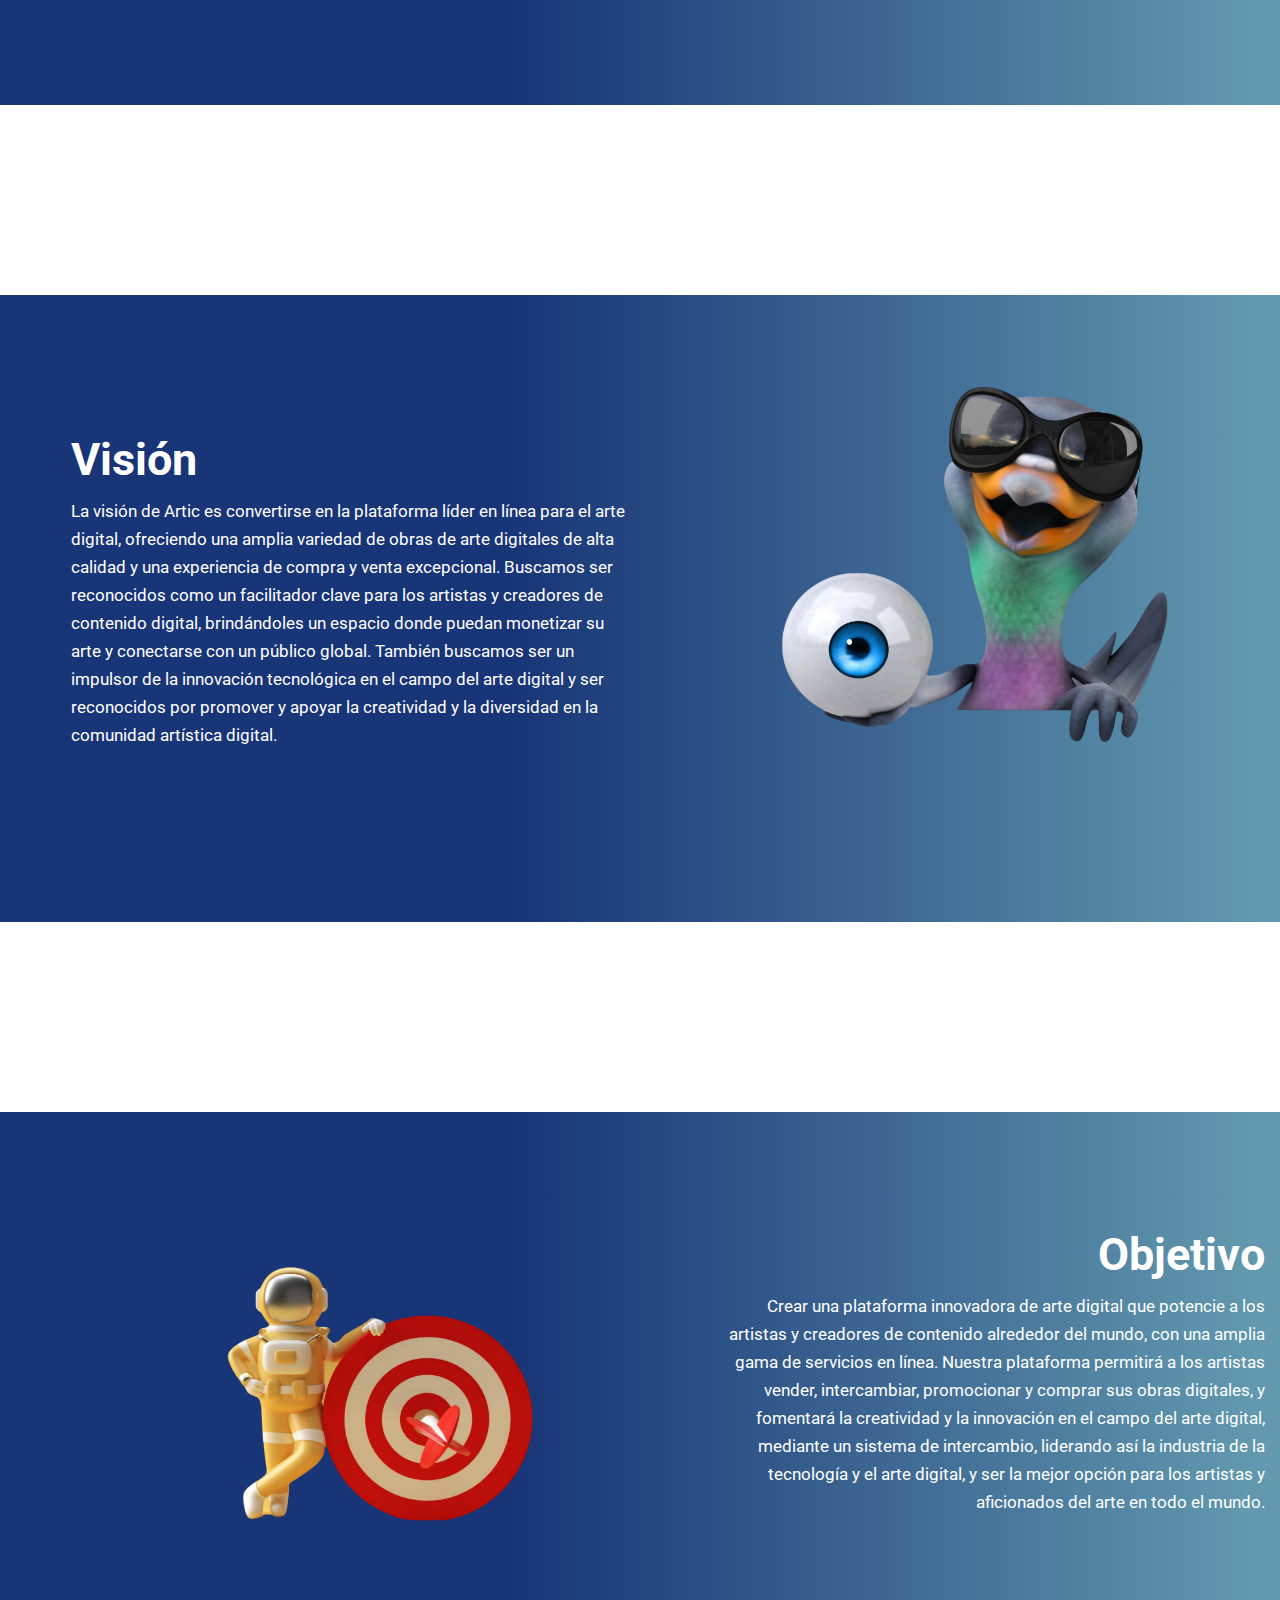
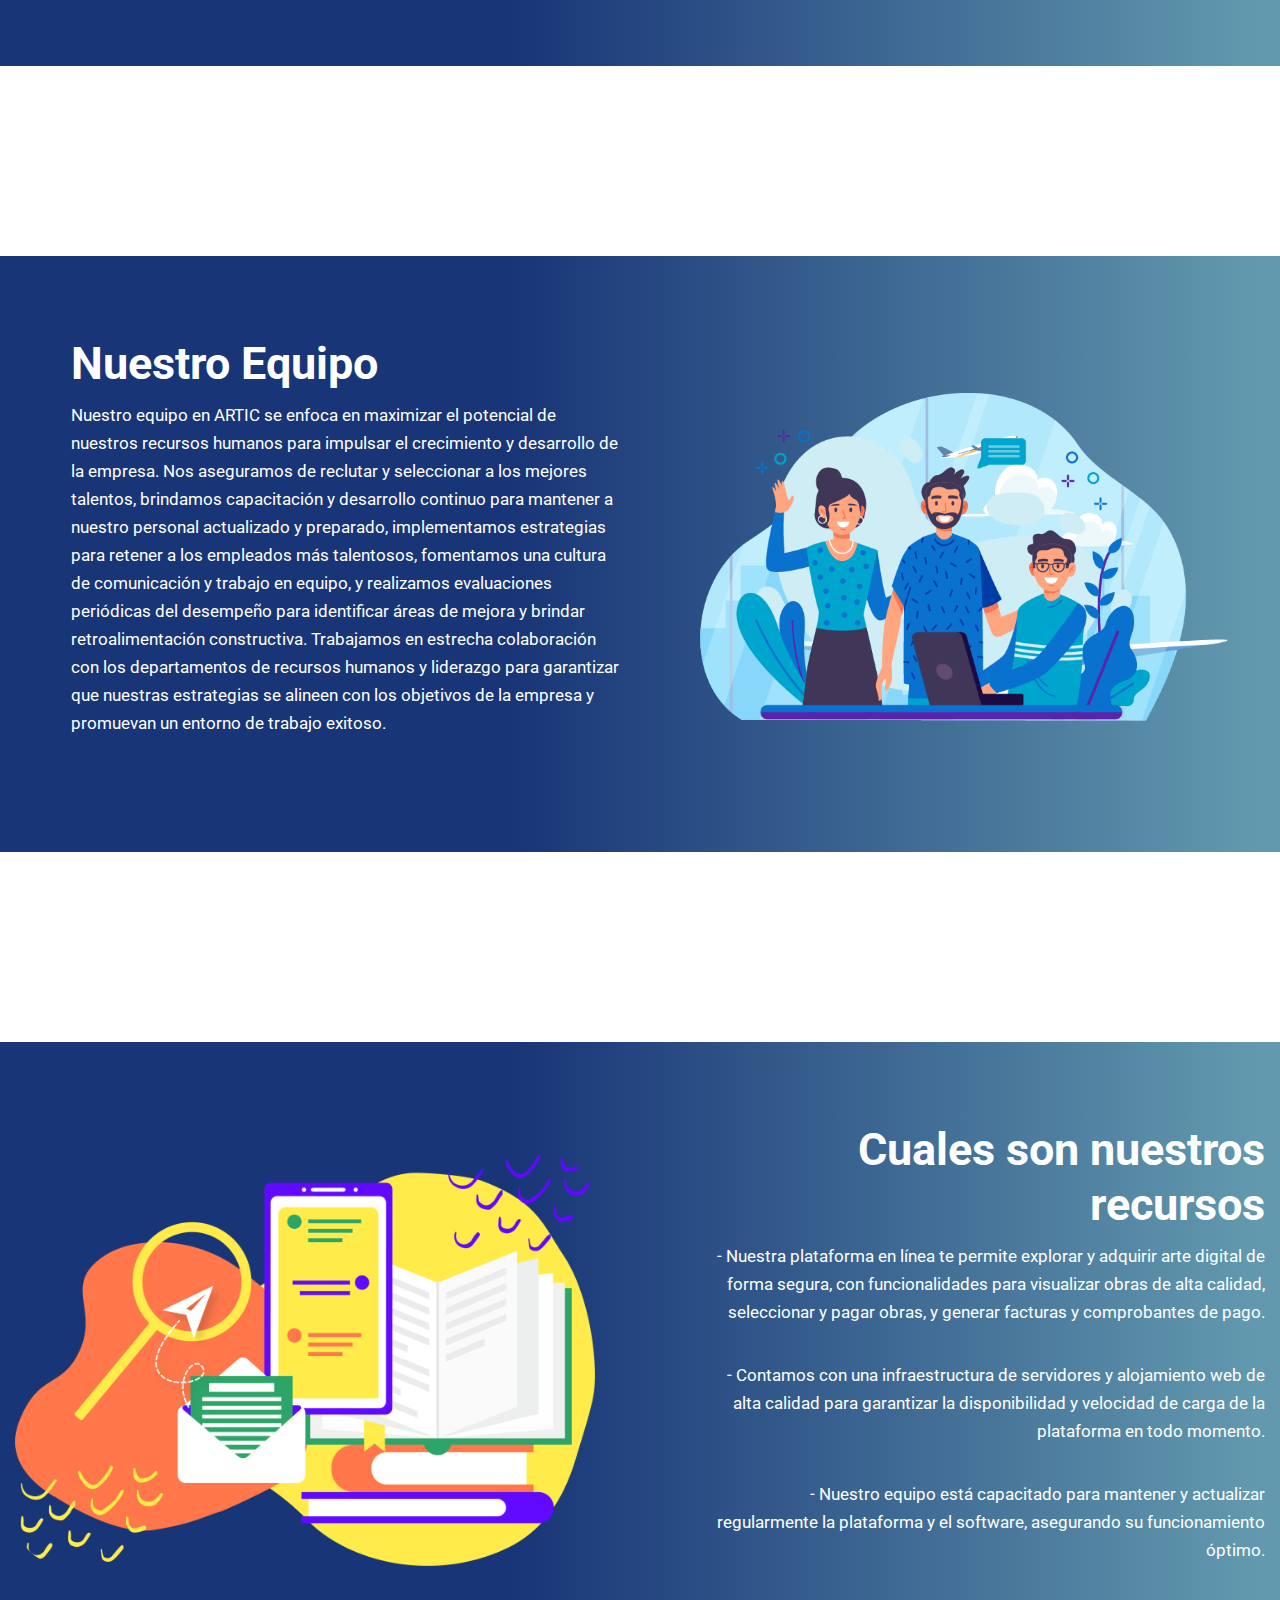
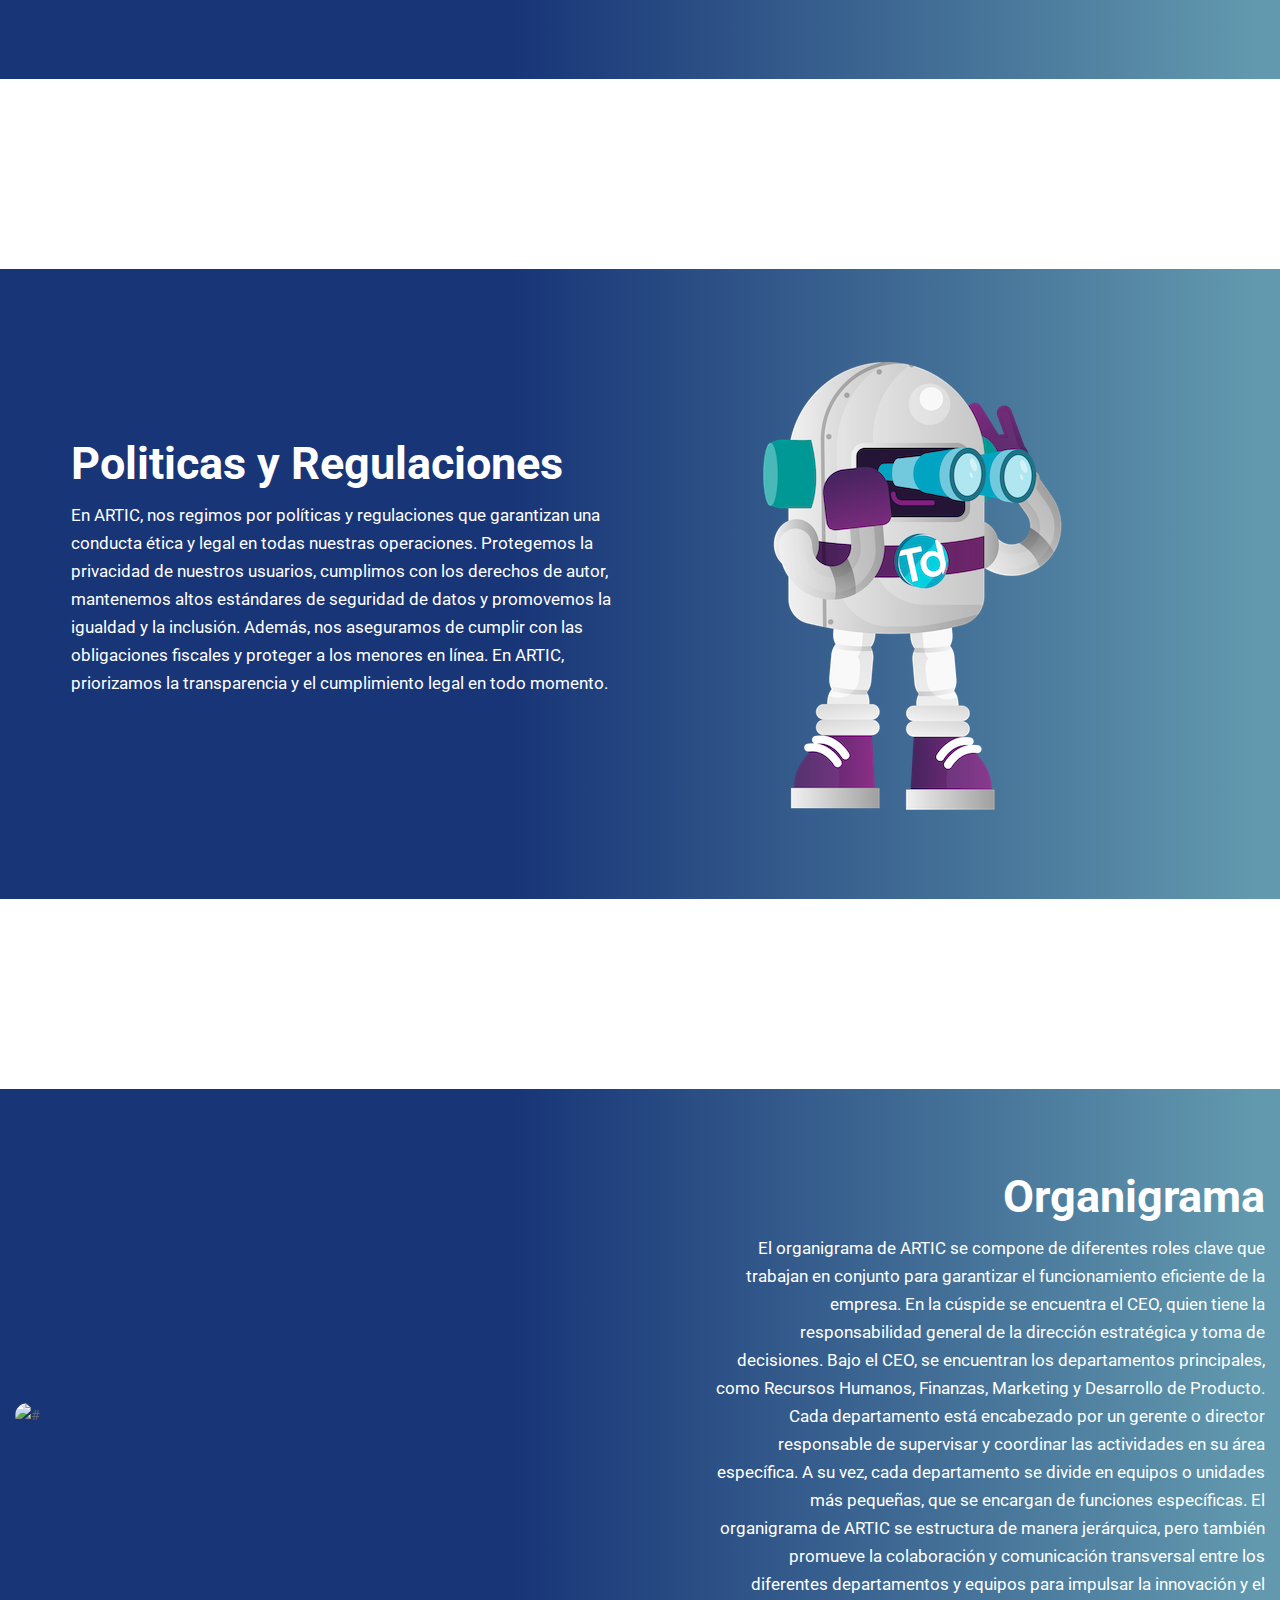
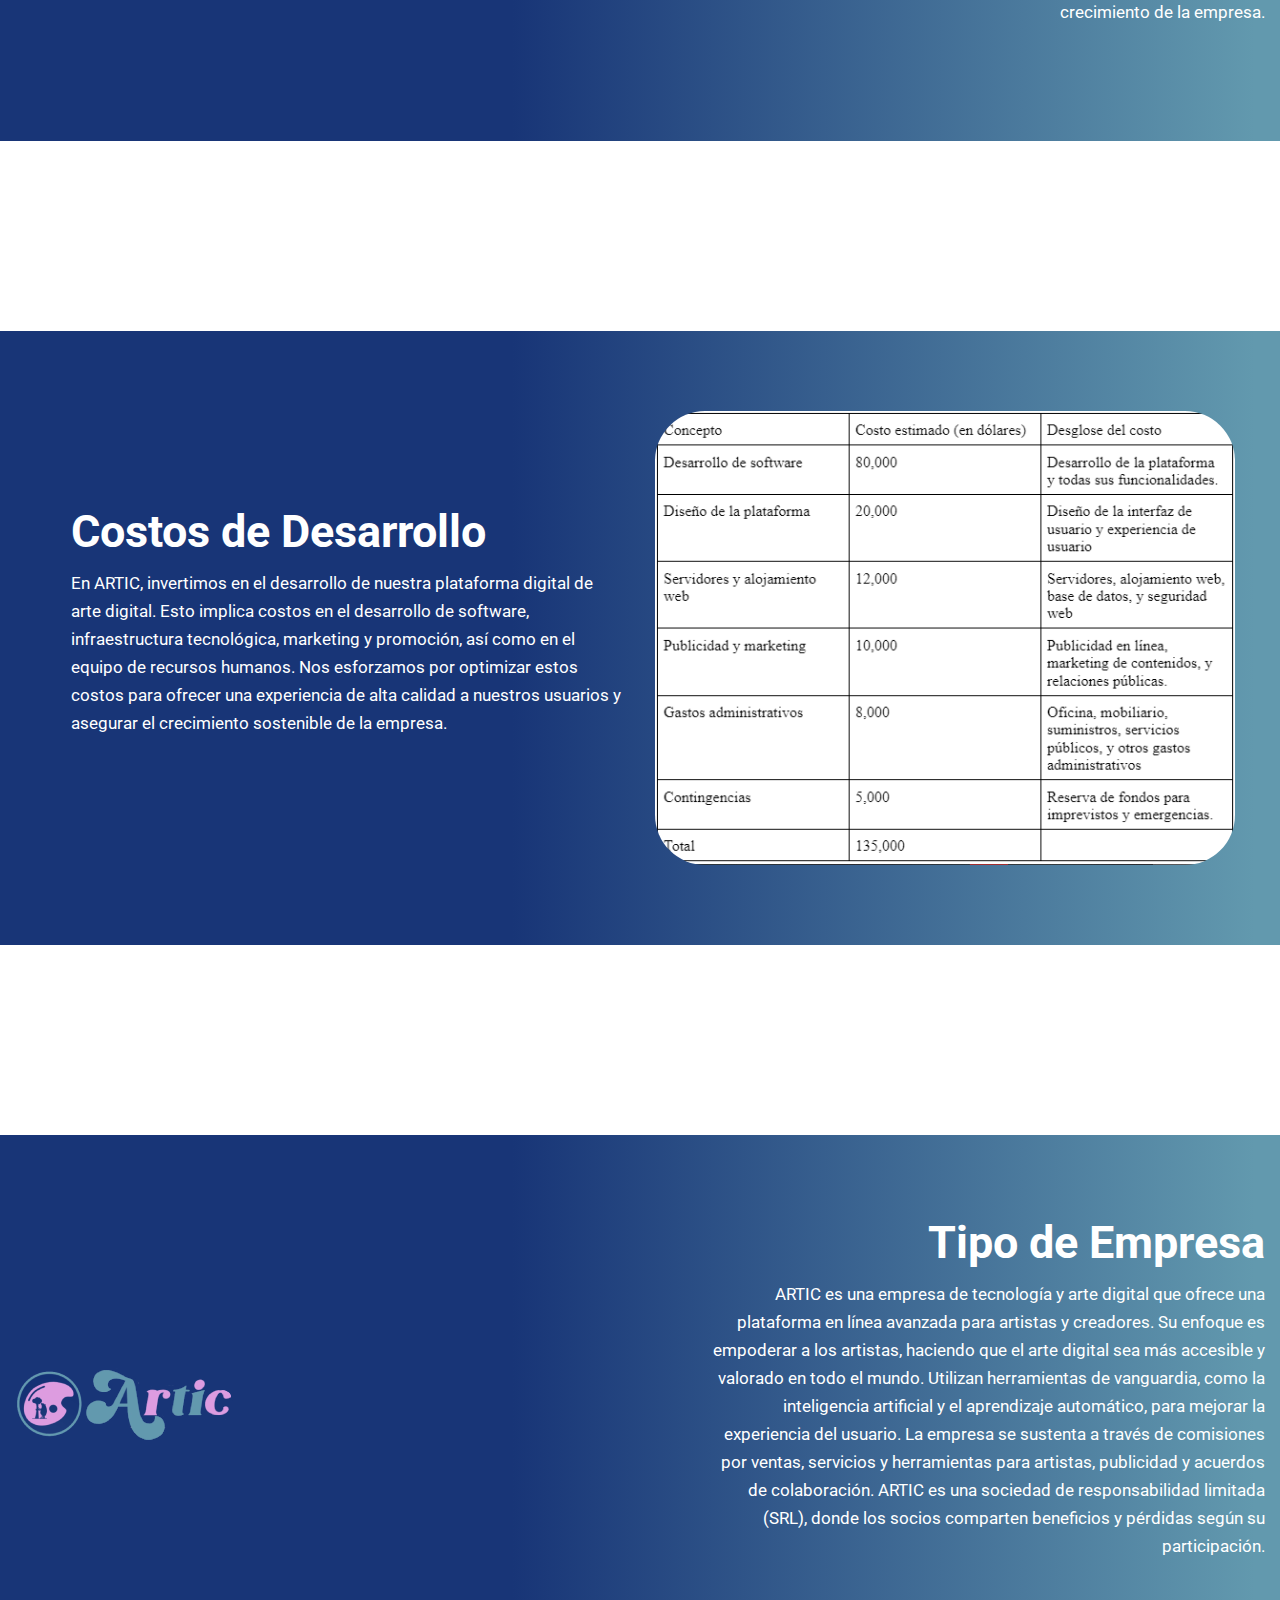
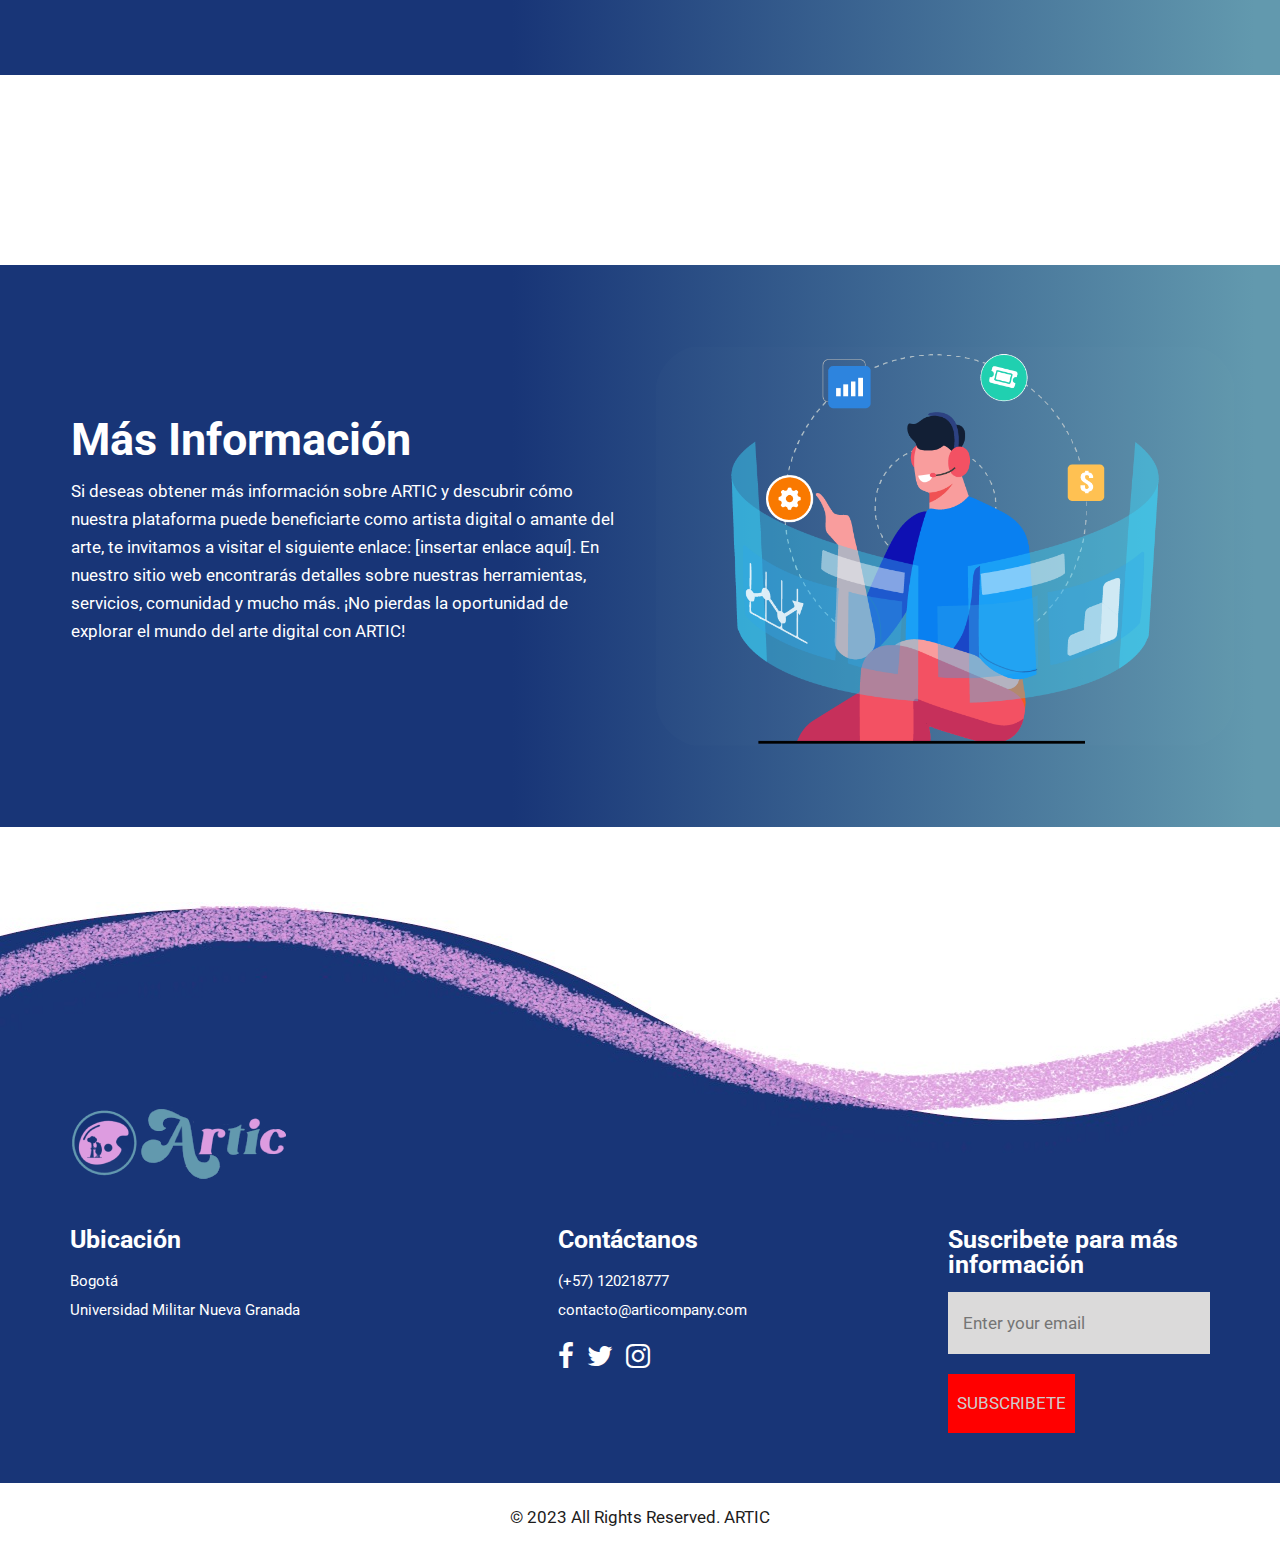
==== commit 0b69ae07: "Another" ====
--- a/about.html
+++ b/about.html
@@ -240,7 +240,7 @@
                </div>
                <div class="col-md-6">
                   <div class="about_img">
-                     <figure><img class="img_responsive" src="..." alt="#"/></figure>
+                     <figure><img class="img_responsive" src="/images/hj.png" alt="#"/></figure>
                   </div>
                </div>
             </div>
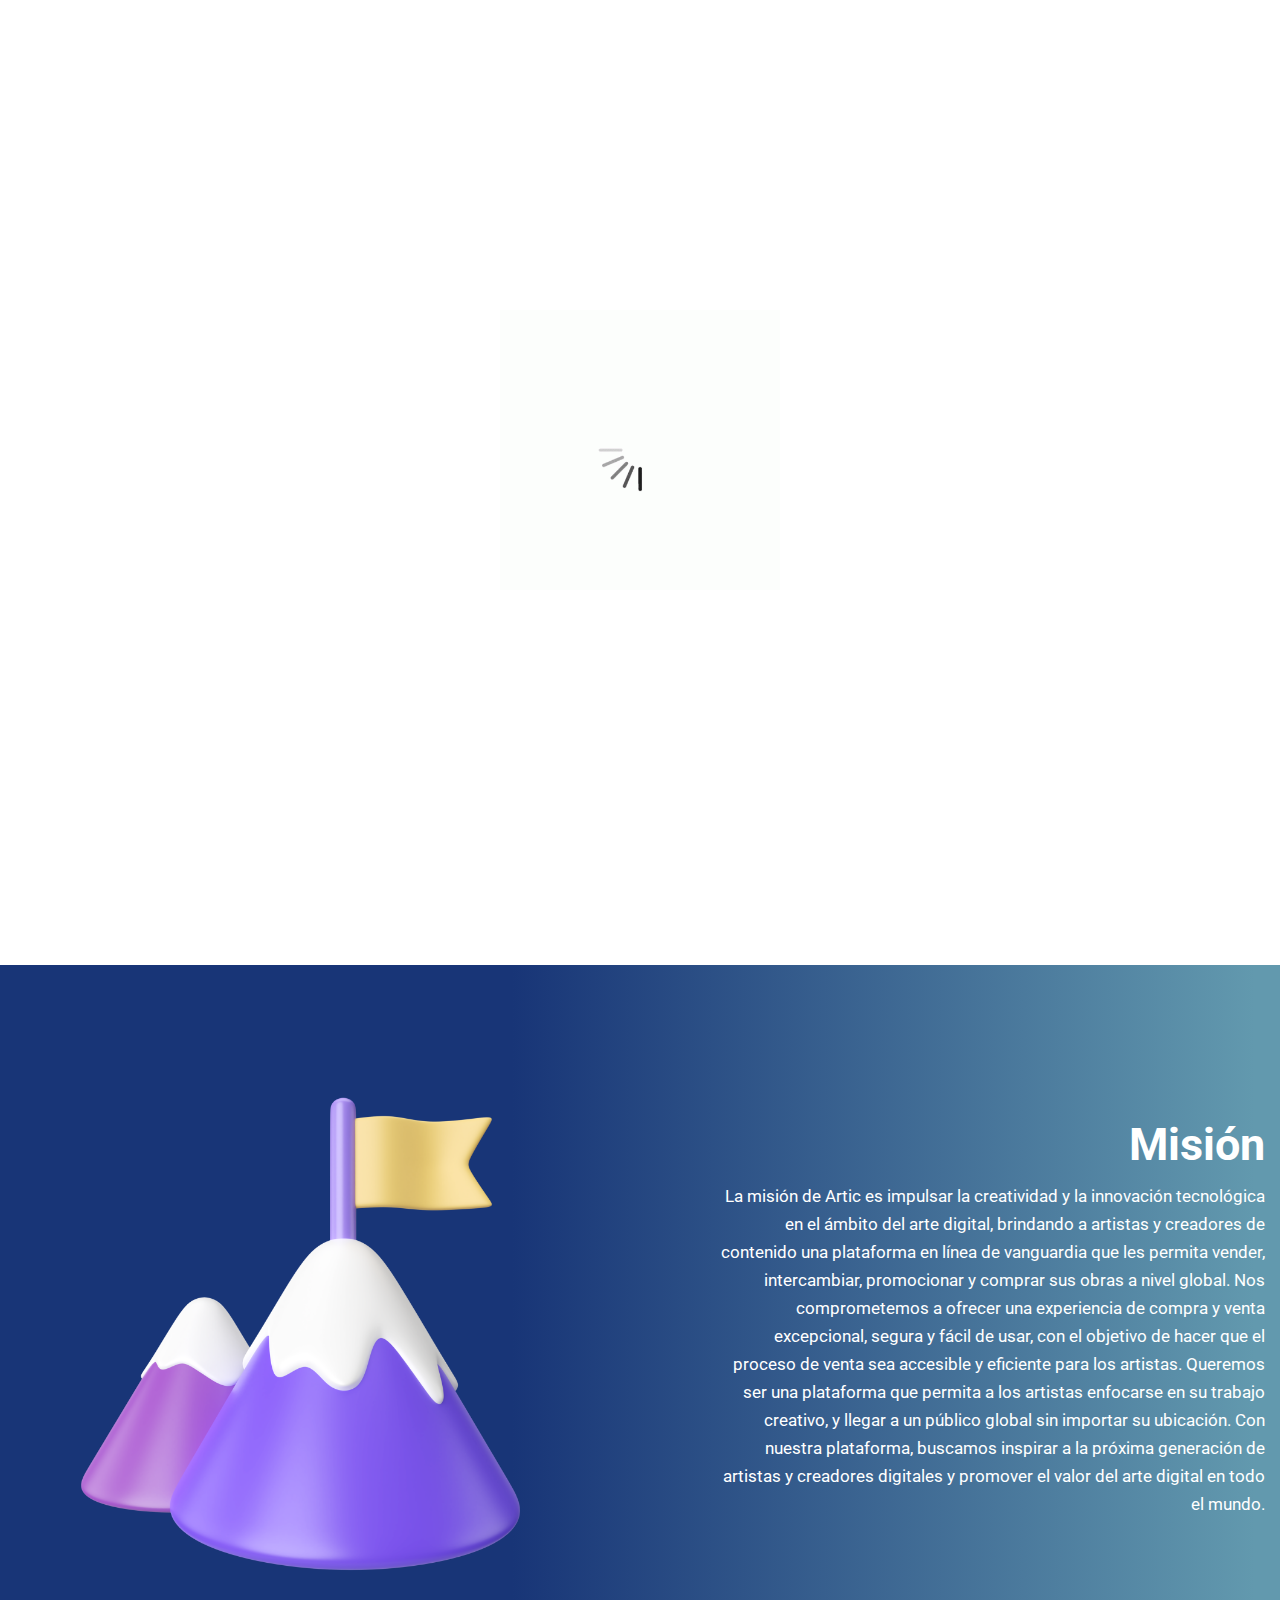
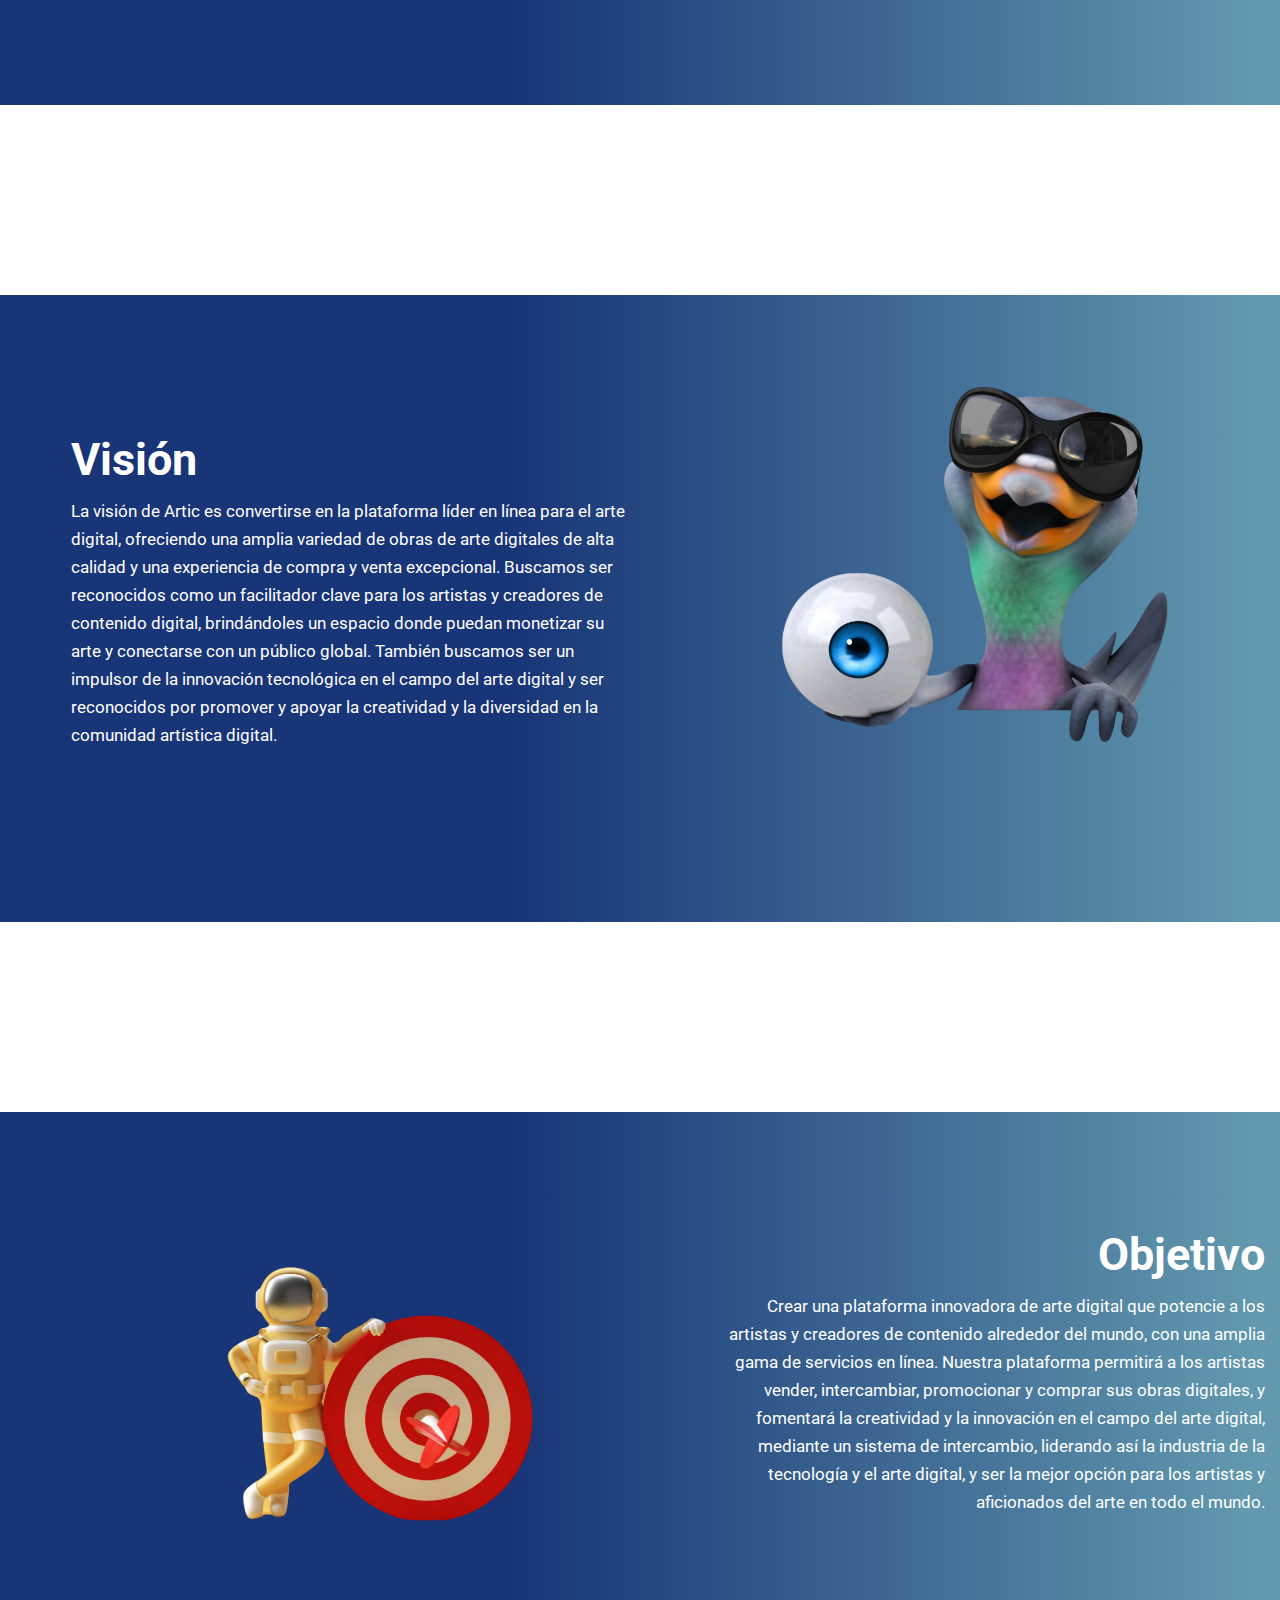
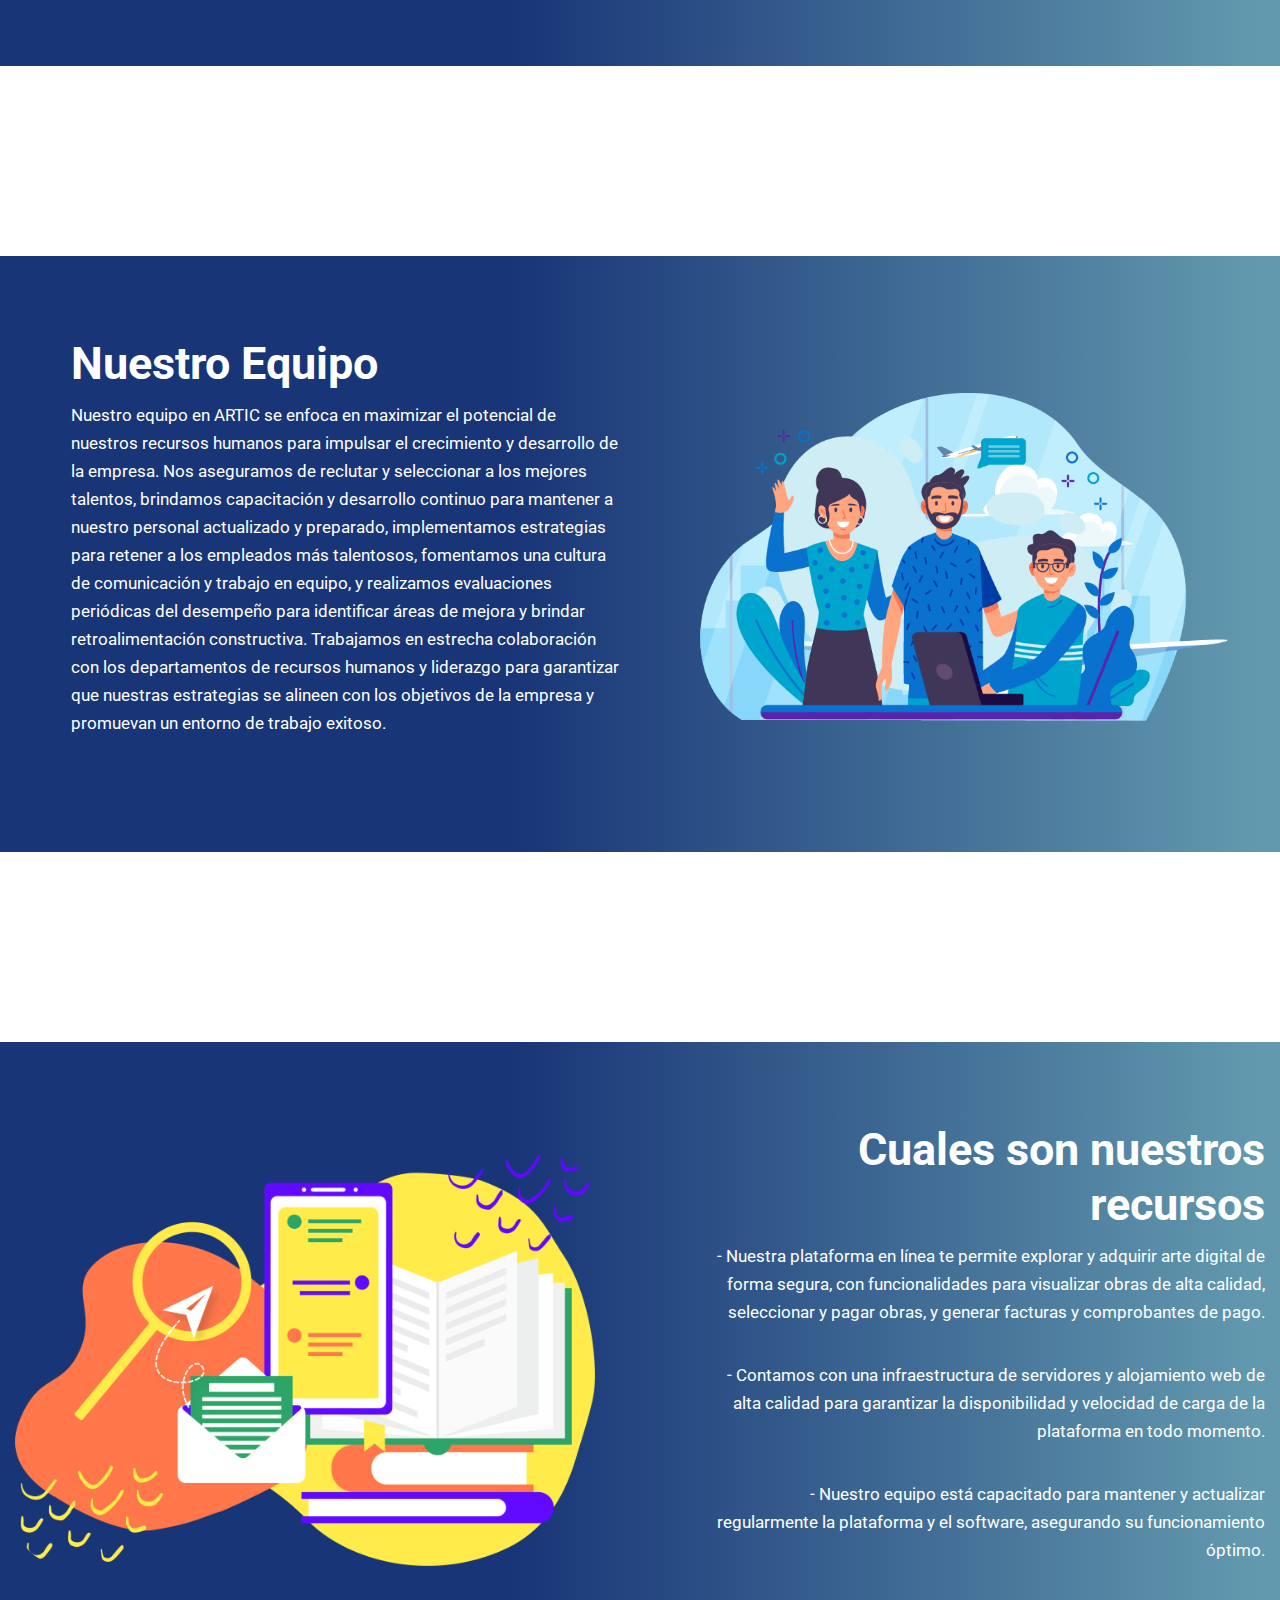
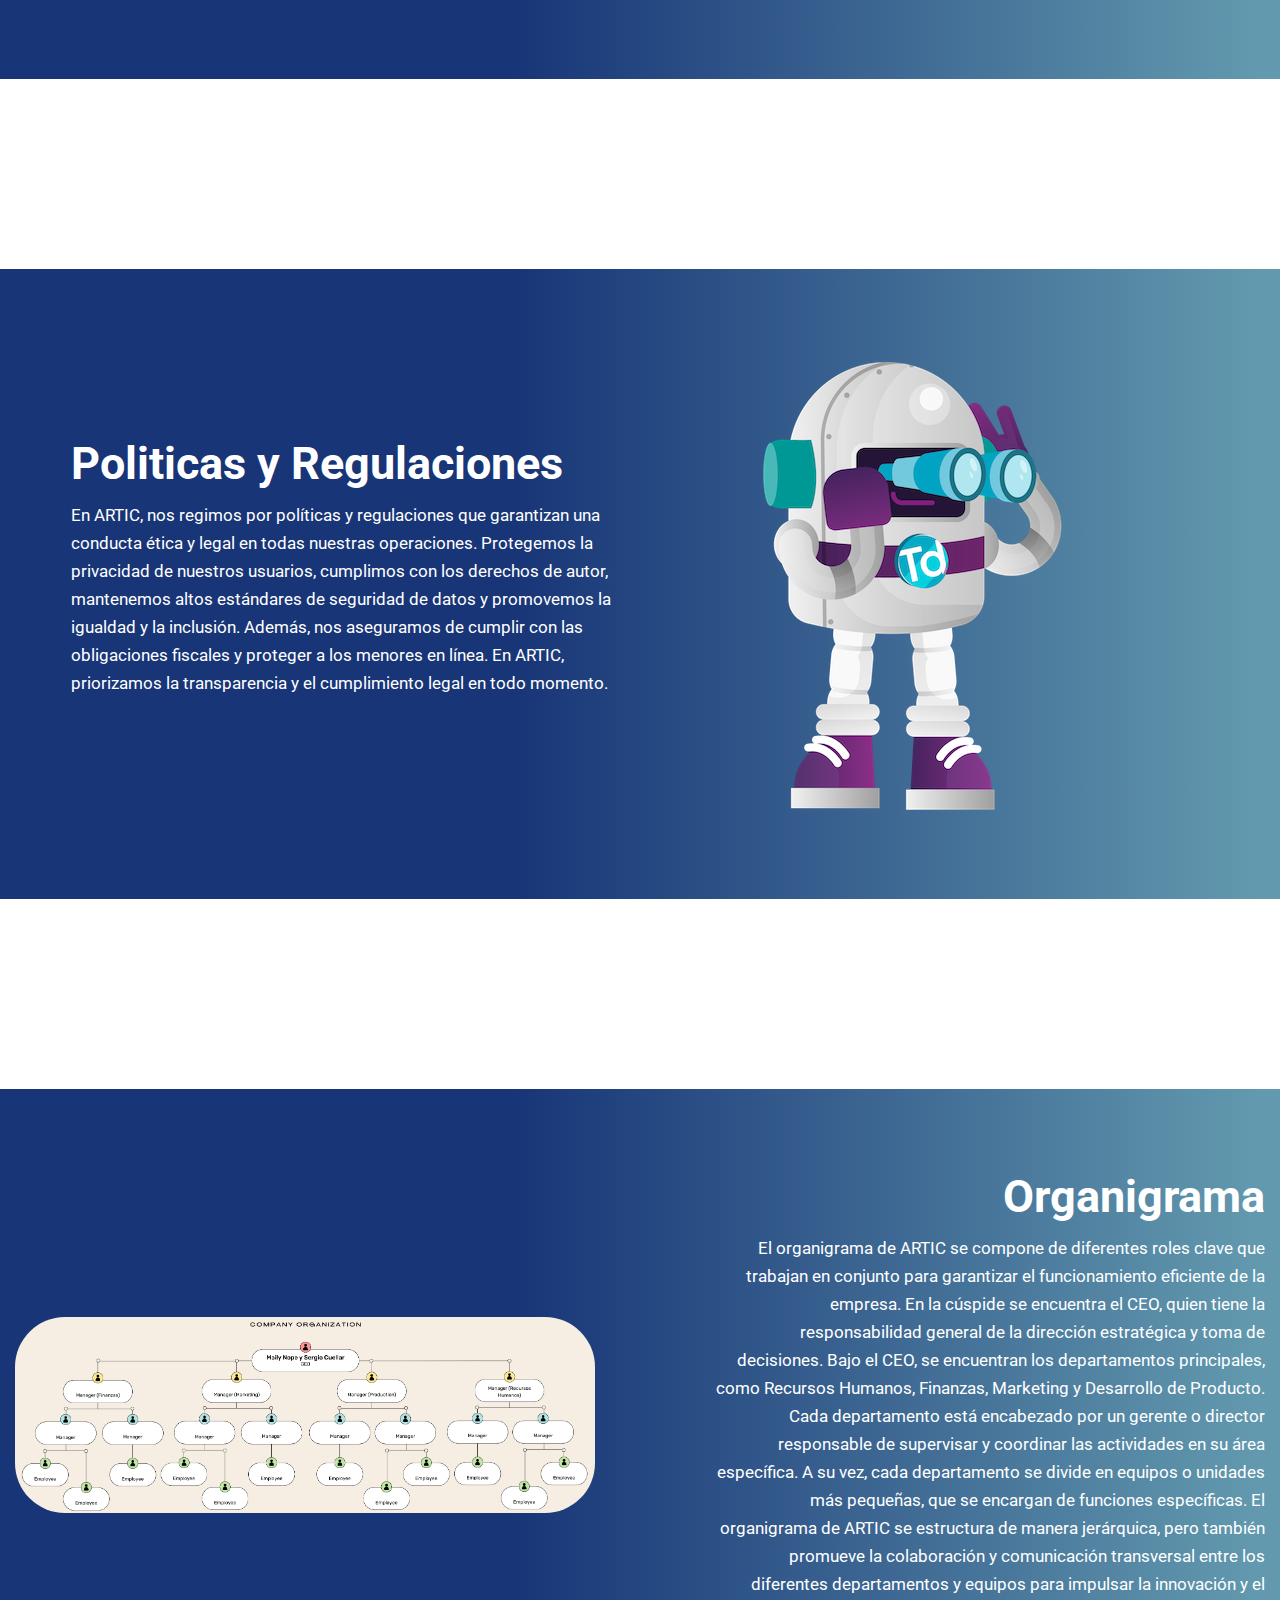
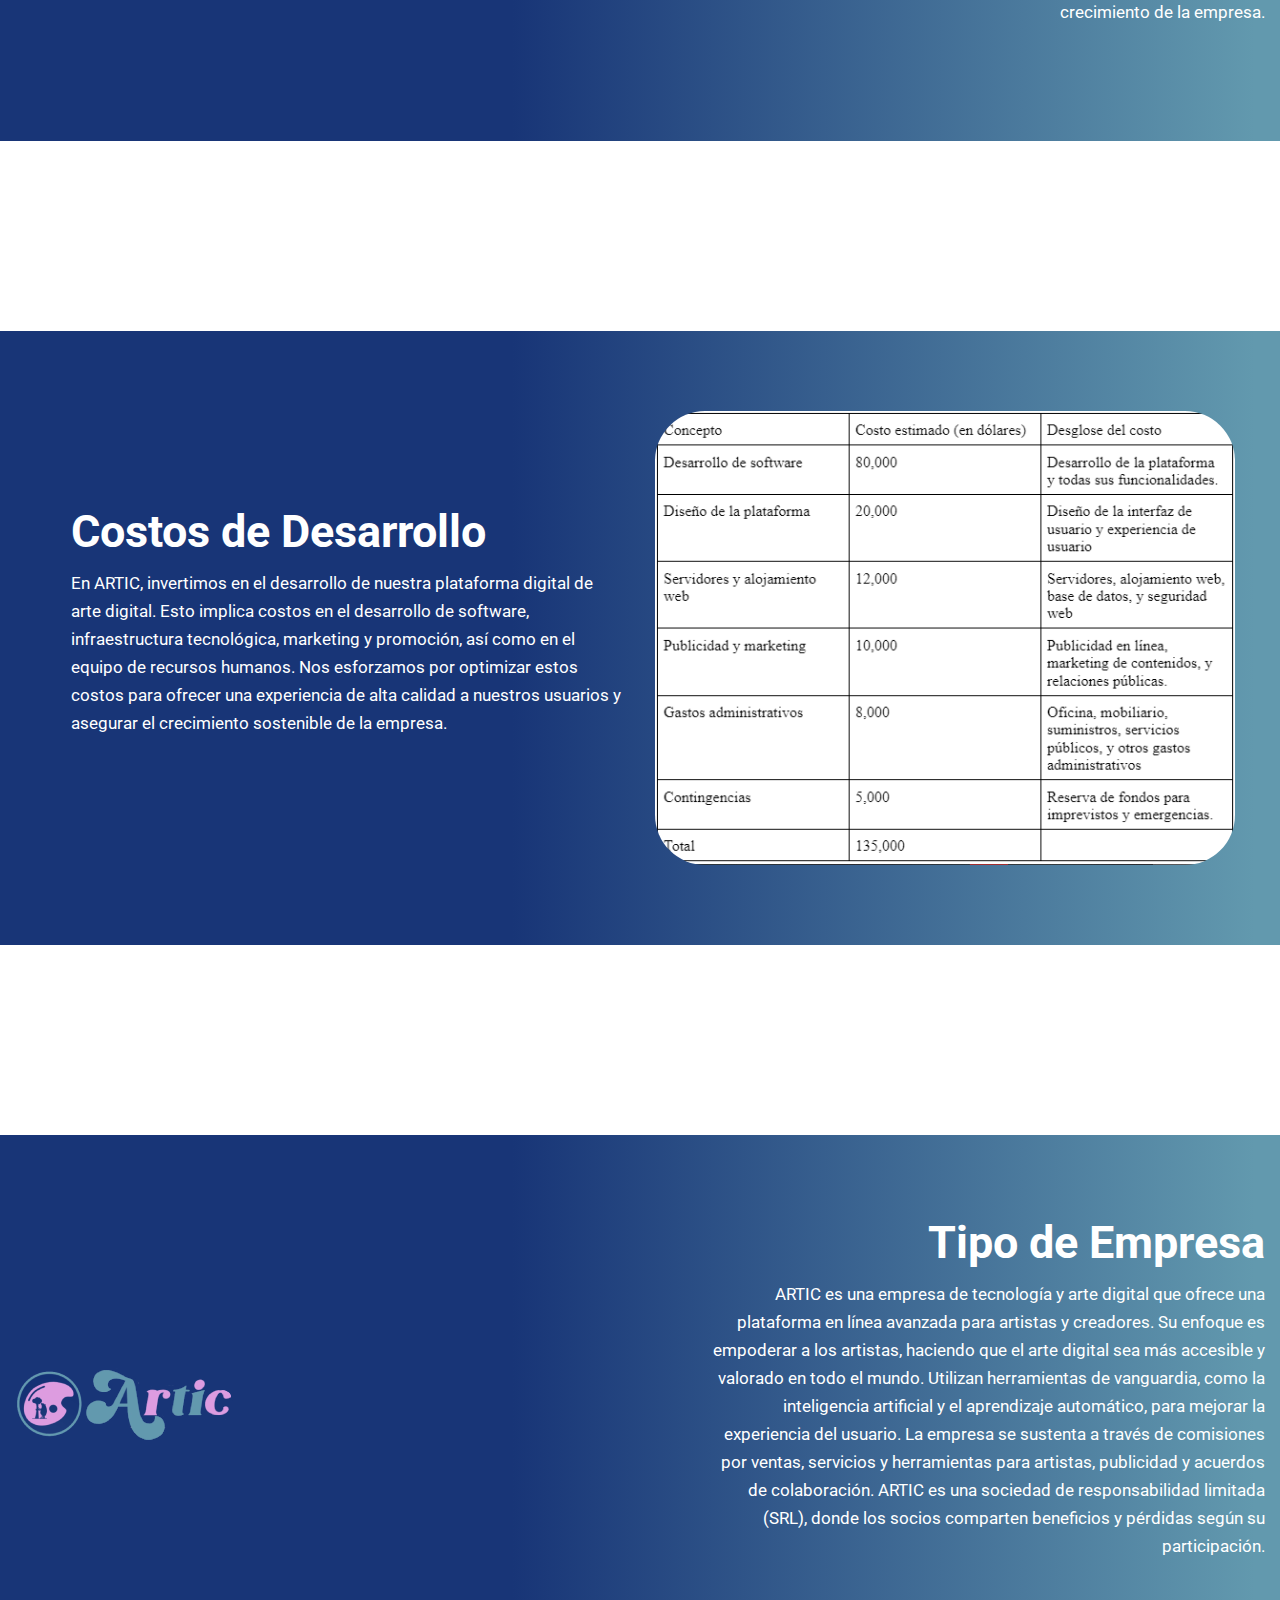
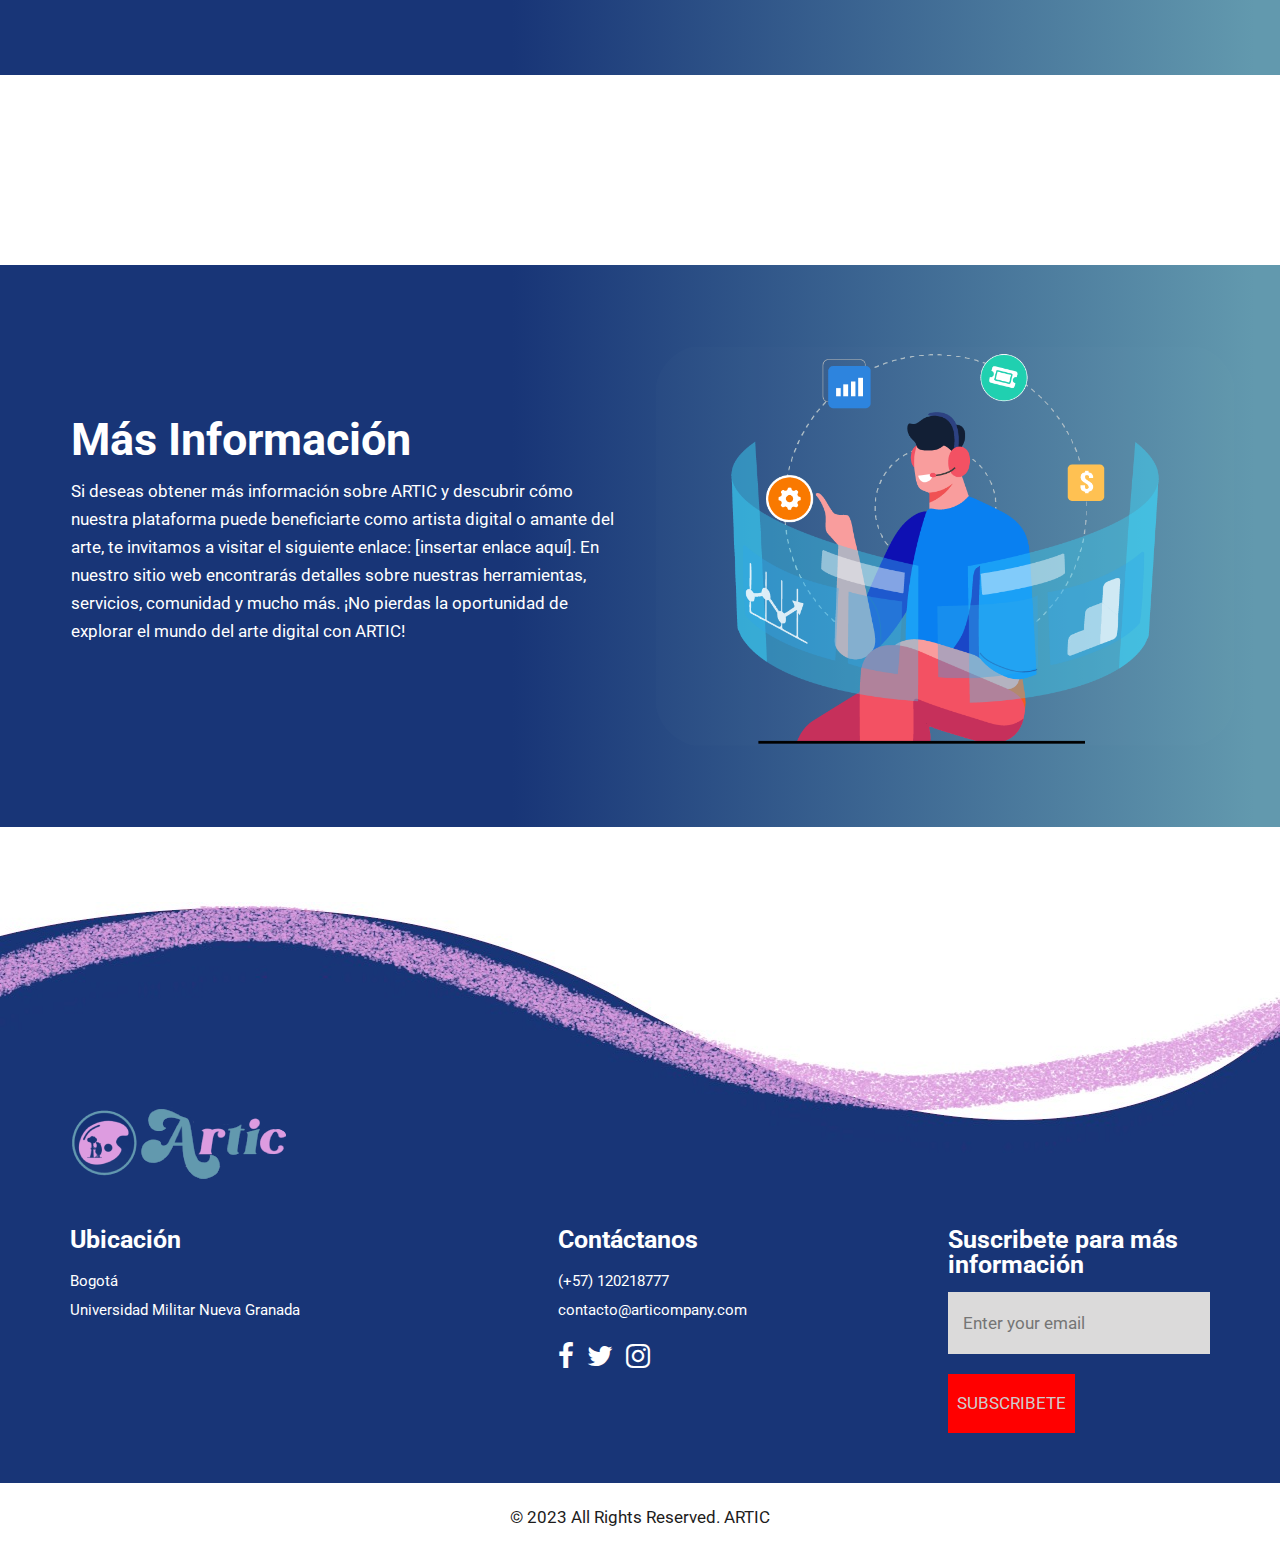
==== commit a7e3e3b4: "imagenes" ====
--- a/about.html
+++ b/about.html
@@ -78,19 +78,19 @@
                </div>
                <div class="col-md-6">
                   <div class="about_img">
-                     <figure><img class="img_responsive" src="/images/nm.png" alt="#"/></figure>
-                  </div>
-               </div>
-            </div>
-         </div>
-      </div>
-
-      <div id="about" class="about">
-         <div class="container-fluid">
-            <div class="row d_flex">
-               <div class="col-md-6">
-                  <div class="about_img image_align_left">
-                     <figure><img class="img_responsive" src="/images/misipnm.png" alt="#"/></figure>
+                     <figure><img class="img_responsive" src="images/nm.png" alt="#"/></figure>
+                  </div>
+               </div>
+            </div>
+         </div>
+      </div>
+
+      <div id="about" class="about">
+         <div class="container-fluid">
+            <div class="row d_flex">
+               <div class="col-md-6">
+                  <div class="about_img image_align_left">
+                     <figure><img class="img_responsive" src="images/misipnm.png" alt="#"/></figure>
                   </div>
                </div>
                <div class="col-md-6">
@@ -117,19 +117,19 @@
                </div>
                <div class="col-md-6">
                   <div class="about_img">
-                     <figure><img class="img_responsive" src="/images/vision.png" alt="#"/></figure>
-                  </div>
-               </div>
-            </div>
-         </div>
-      </div>
-
-      <div id="about" class="about">
-         <div class="container-fluid">
-            <div class="row d_flex">
-               <div class="col-md-6">
-                  <div class="about_img image_align_left">
-                     <figure><img class="img_responsive" src="/images/objetivo.png" alt="#"/></figure>
+                     <figure><img class="img_responsive" src="images/vision.png" alt="#"/></figure>
+                  </div>
+               </div>
+            </div>
+         </div>
+      </div>
+
+      <div id="about" class="about">
+         <div class="container-fluid">
+            <div class="row d_flex">
+               <div class="col-md-6">
+                  <div class="about_img image_align_left">
+                     <figure><img class="img_responsive" src="images/objetivo.png" alt="#"/></figure>
                   </div>
                </div>
                <div class="col-md-6">
@@ -156,19 +156,19 @@
                </div>
                <div class="col-md-6">
                   <div class="about_img">
-                     <figure><img class="img_responsive" src="/images/equipo-trabajo copia.png" alt="#"/></figure>
-                  </div>
-               </div>
-            </div>
-         </div>
-      </div>
-
-      <div id="about" class="about">
-         <div class="container-fluid">
-            <div class="row d_flex">
-               <div class="col-md-6">
-                  <div class="about_img image_align_left">
-                     <figure><img class="img_responsive" src="/images/resources.png" alt="#"/></figure>
+                     <figure><img class="img_responsive" src="images/equipo-trabajo copia.png" alt="#"/></figure>
+                  </div>
+               </div>
+            </div>
+         </div>
+      </div>
+
+      <div id="about" class="about">
+         <div class="container-fluid">
+            <div class="row d_flex">
+               <div class="col-md-6">
+                  <div class="about_img image_align_left">
+                     <figure><img class="img_responsive" src="images/resources.png" alt="#"/></figure>
                   </div>
                </div>
                <div class="col-md-6">
@@ -201,19 +201,19 @@
                </div>
                <div class="col-md-6">
                   <div class="about_img">
-                     <figure><img class="img_responsive" src="/images/politicas.png" alt="#"/></figure>
-                  </div>
-               </div>
-            </div>
-         </div>
-      </div>
-
-      <div id="about" class="about">
-         <div class="container-fluid">
-            <div class="row d_flex">
-               <div class="col-md-6">
-                  <div class="about_img image_align_left">
-                     <figure><img class="img_responsive" src="..." alt="#"/></figure>
+                     <figure><img class="img_responsive" src="images/politicas.png" alt="#"/></figure>
+                  </div>
+               </div>
+            </div>
+         </div>
+      </div>
+
+      <div id="about" class="about">
+         <div class="container-fluid">
+            <div class="row d_flex">
+               <div class="col-md-6">
+                  <div class="about_img image_align_left">
+                     <figure><img class="img_responsive" src="images/Manager (Finanzas).png" alt="#"/></figure>
                   </div>
                </div>
                <div class="col-md-6">
@@ -240,19 +240,19 @@
                </div>
                <div class="col-md-6">
                   <div class="about_img">
-                     <figure><img class="img_responsive" src="/images/hj.png" alt="#"/></figure>
-                  </div>
-               </div>
-            </div>
-         </div>
-      </div>
-
-      <div id="about" class="about">
-         <div class="container-fluid">
-            <div class="row d_flex">
-               <div class="col-md-6">
-                  <div class="about_img image_align_left">
-                     <figure><img class="img_responsive" src="/images/logo.png" alt="#"/></figure>
+                     <figure><img class="img_responsive" src="images/hj.png" alt="#"/></figure>
+                  </div>
+               </div>
+            </div>
+         </div>
+      </div>
+
+      <div id="about" class="about">
+         <div class="container-fluid">
+            <div class="row d_flex">
+               <div class="col-md-6">
+                  <div class="about_img image_align_left">
+                     <figure><img class="img_responsive" src="images/logo.png" alt="#"/></figure>
                   </div>
                </div>
                <div class="col-md-6">
@@ -280,7 +280,7 @@
                </div>
                <div class="col-md-6">
                   <div class="about_img">
-                     <figure><img class="img_responsive" src="/images/info.png" alt="#"/></figure>
+                     <figure><img class="img_responsive" src="images/info.png" alt="#"/></figure>
                   </div>
                </div>
             </div>
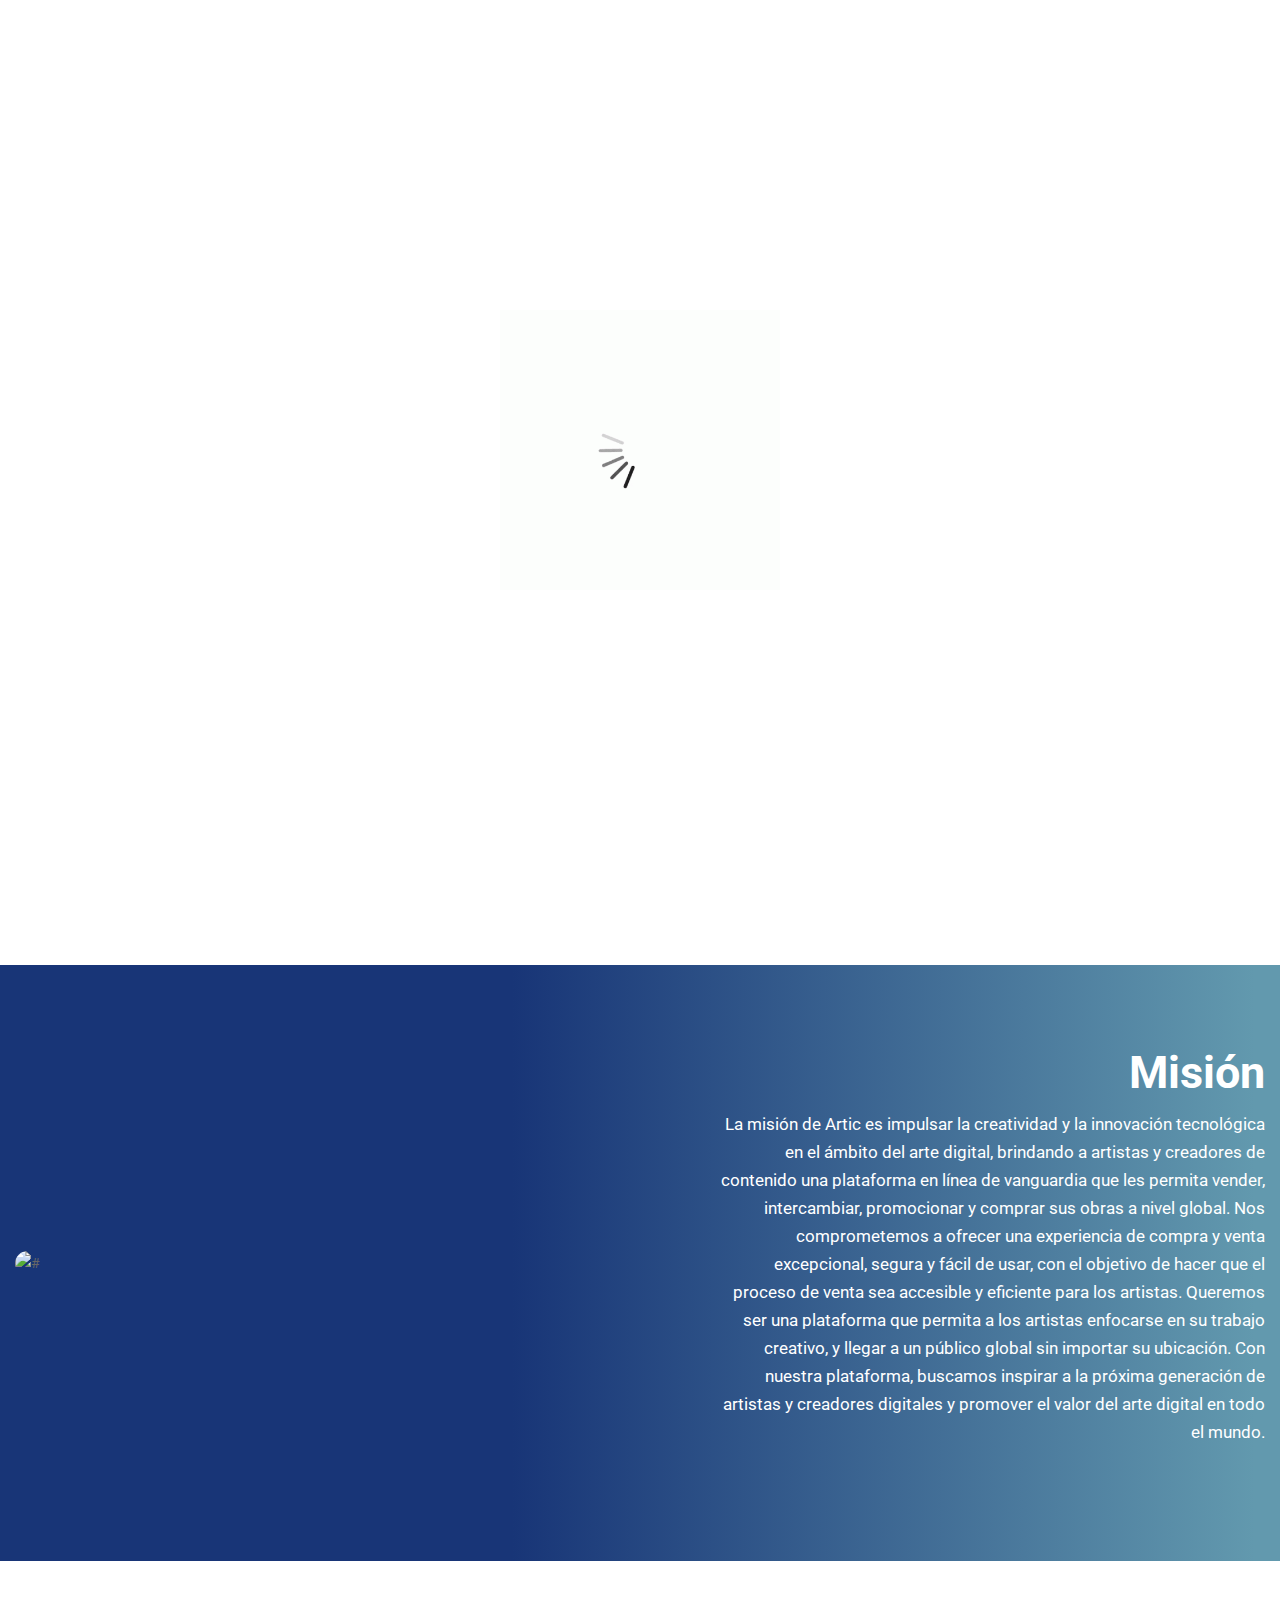
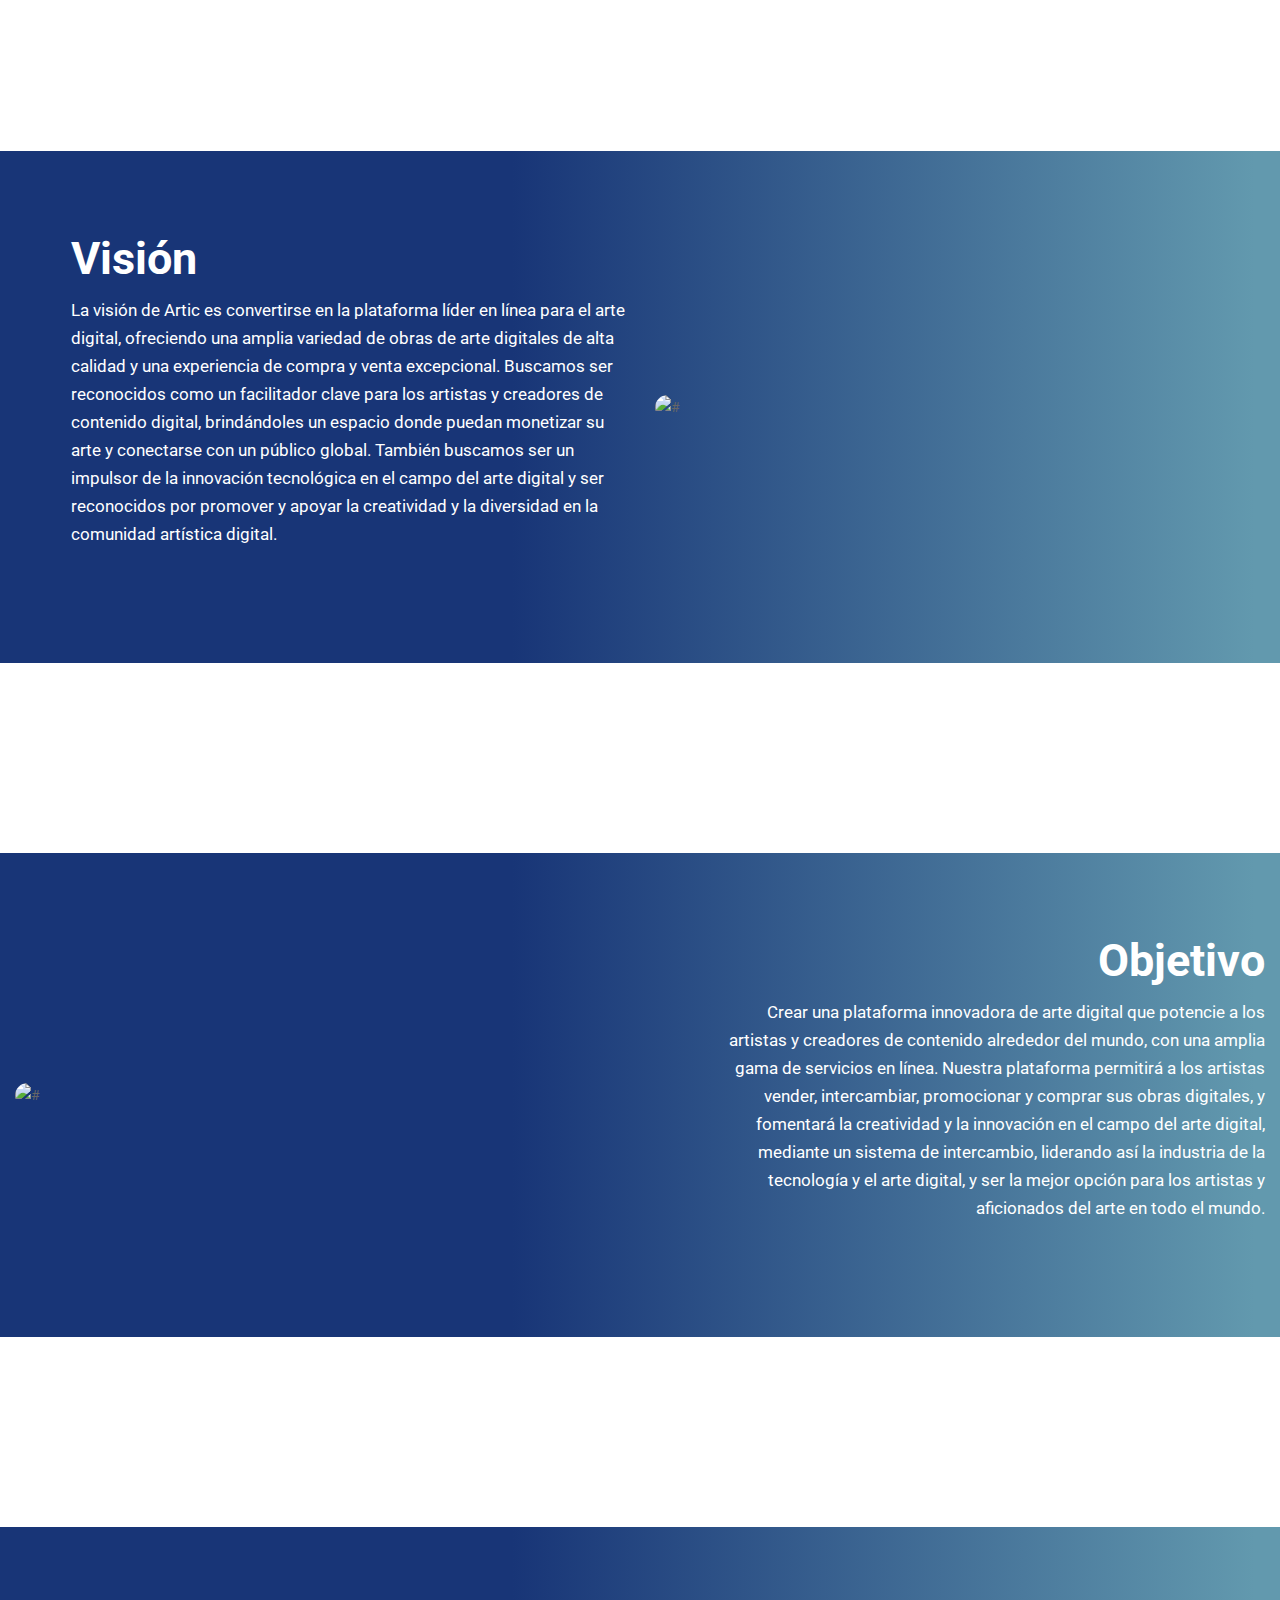
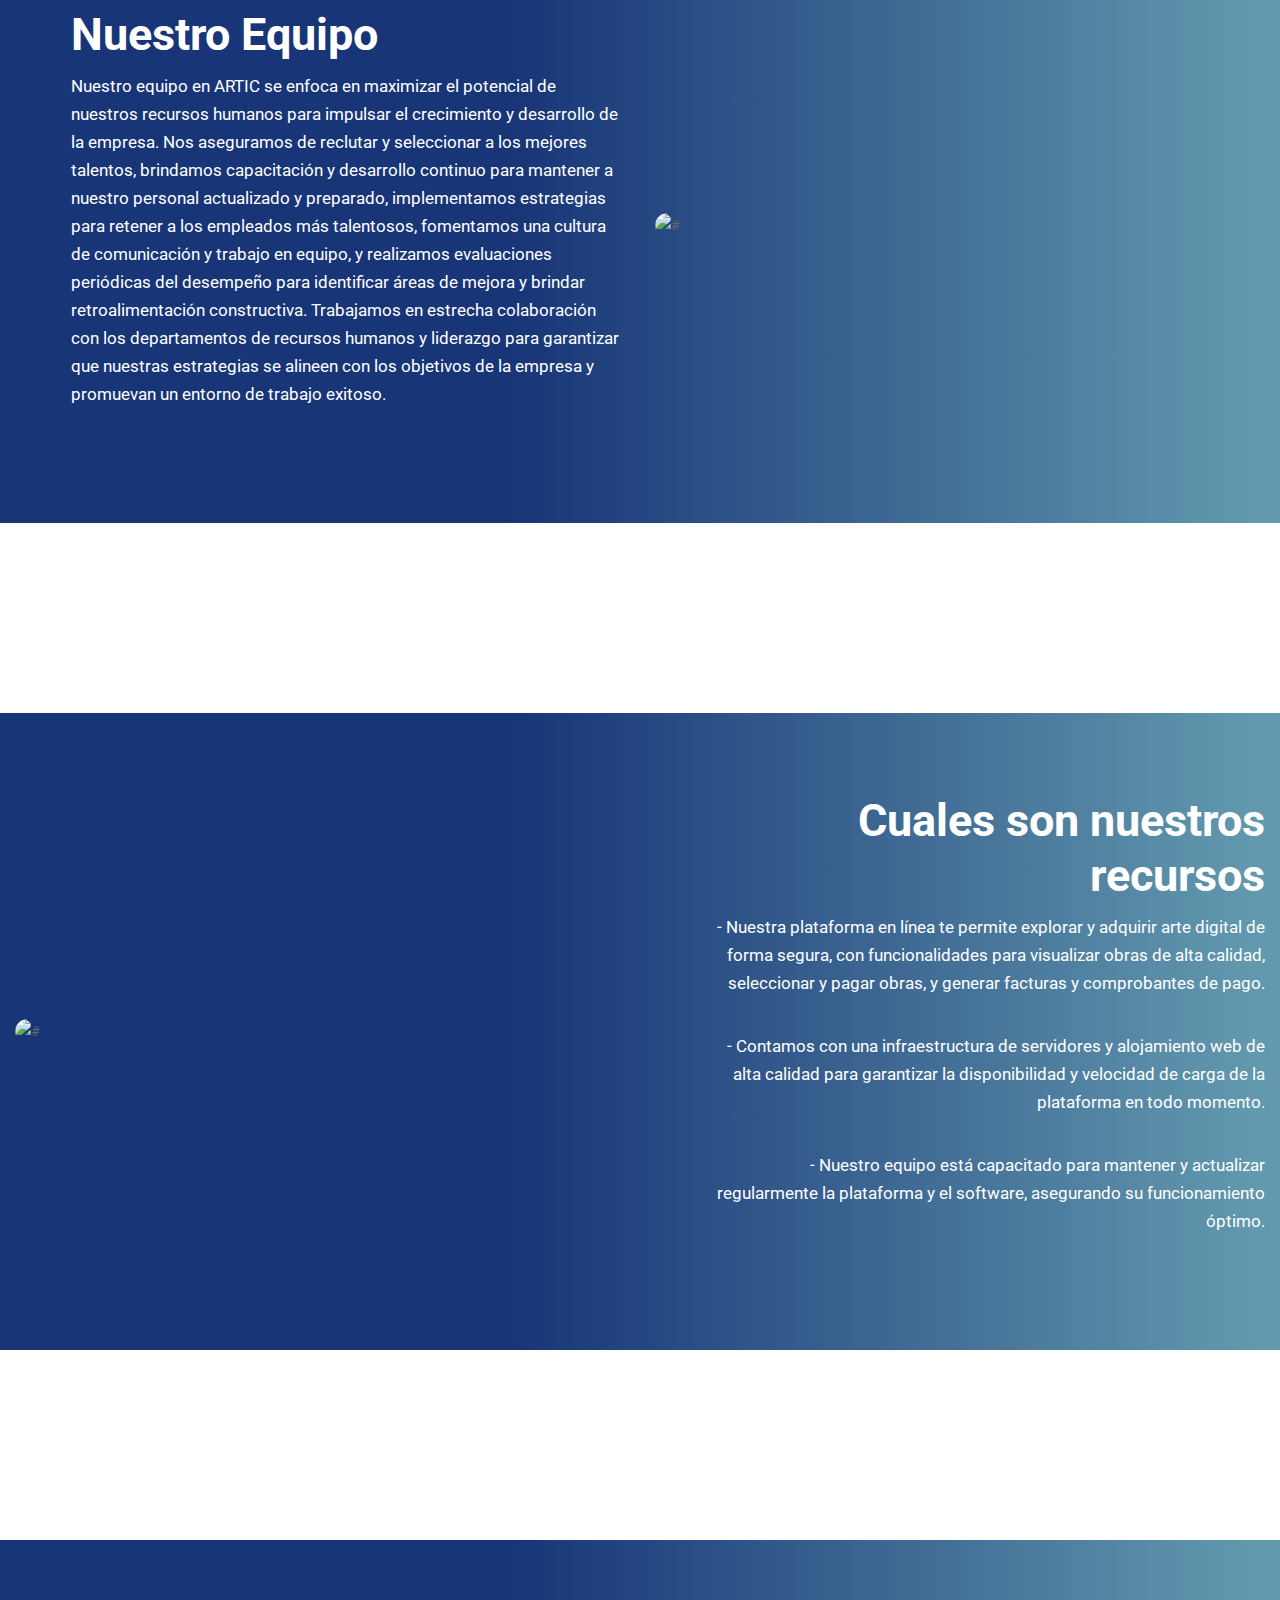
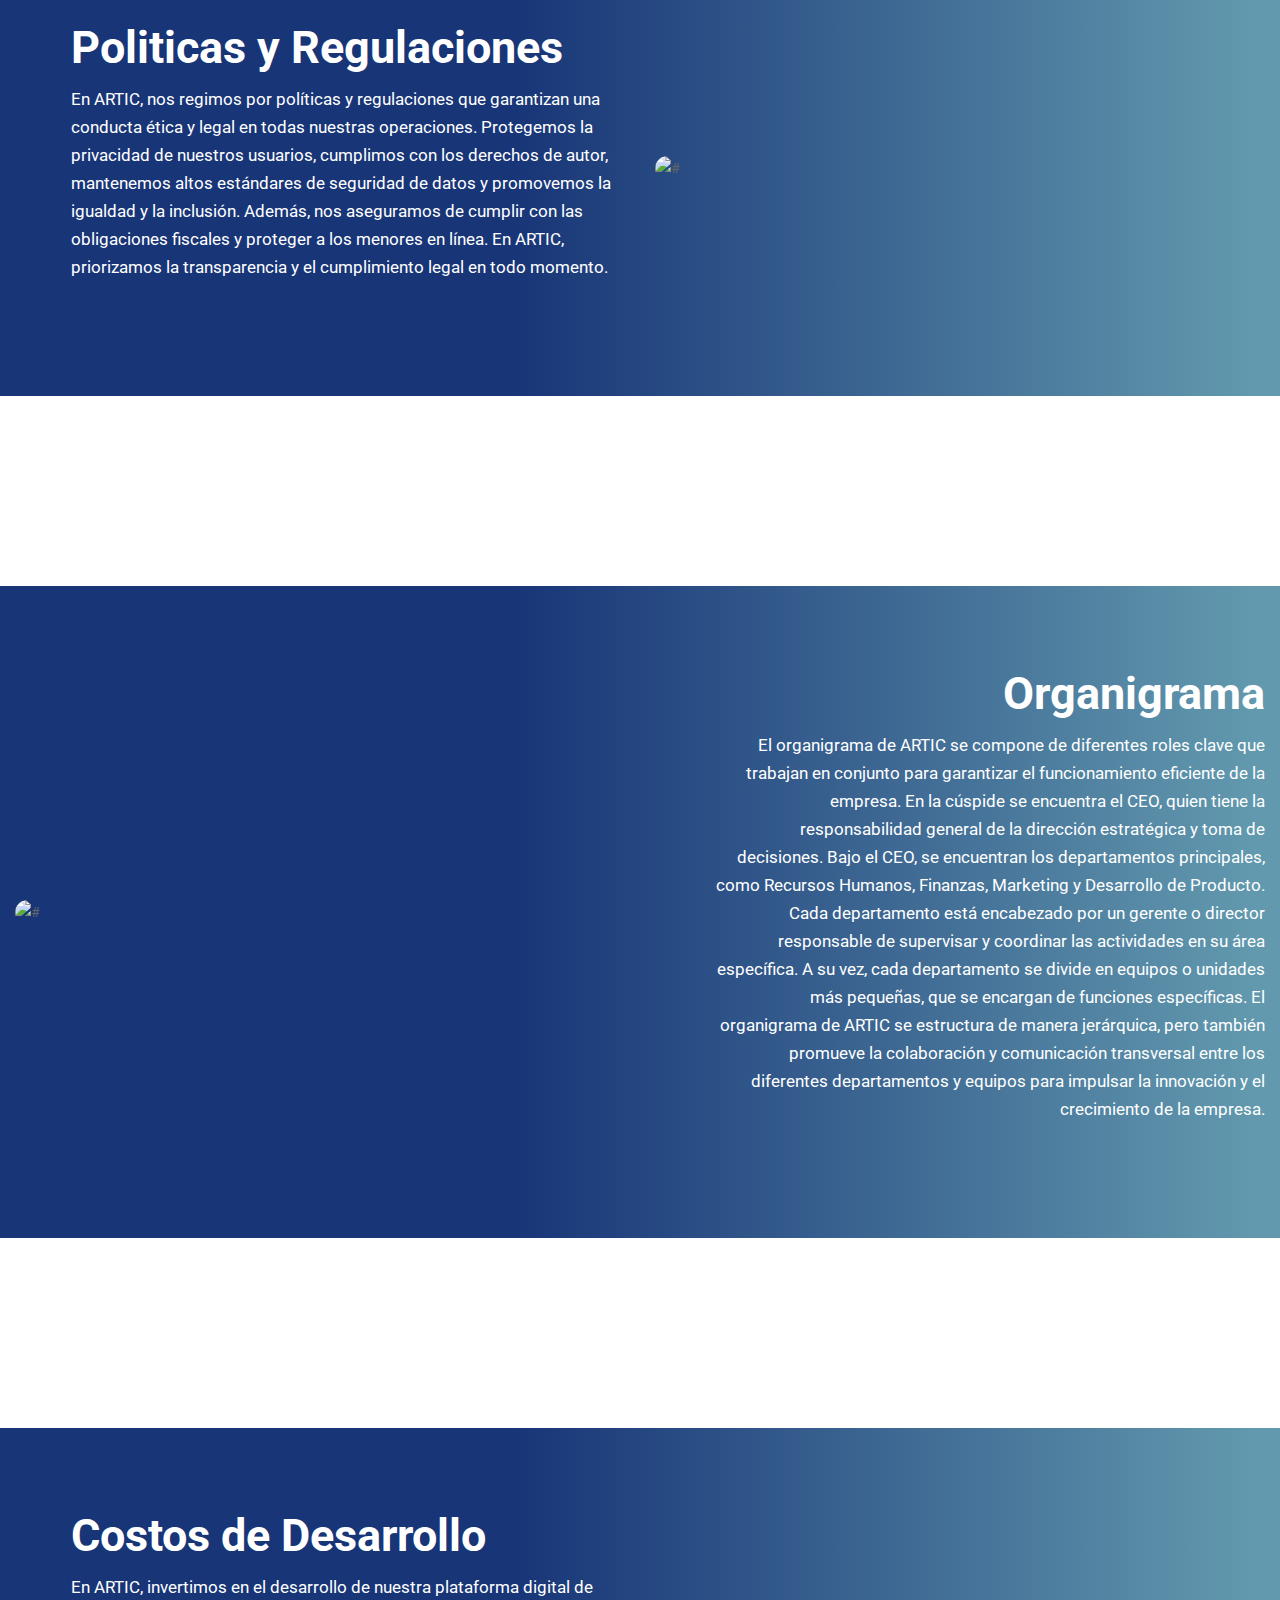
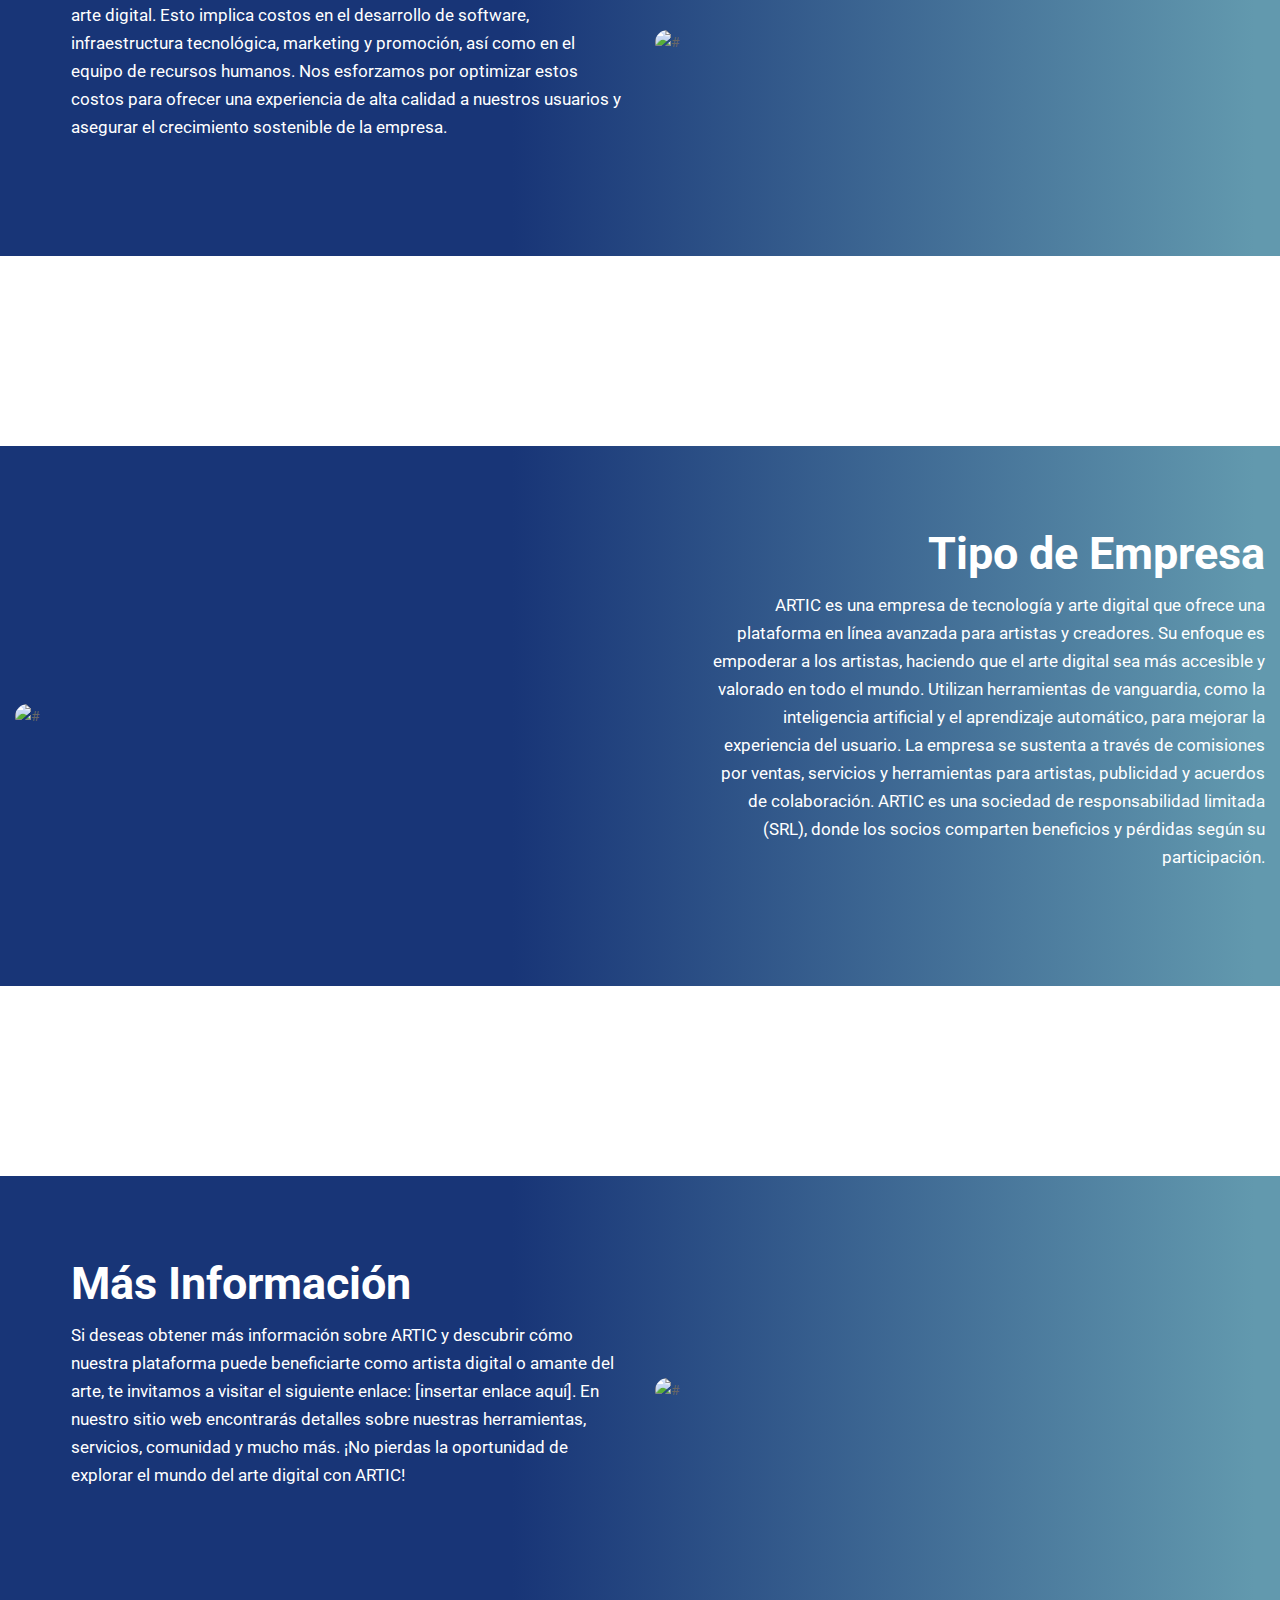
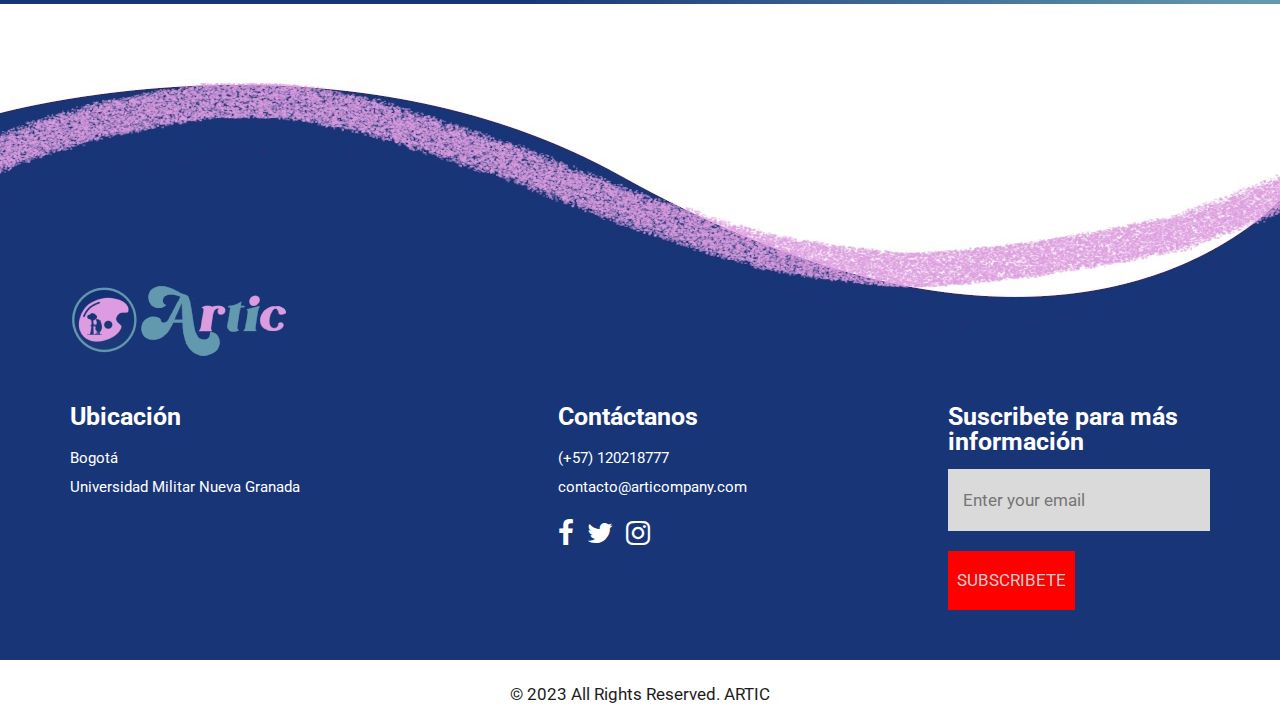
==== commit 9561eebc: "jiji" ====
--- a/about.html
+++ b/about.html
@@ -78,19 +78,19 @@
                </div>
                <div class="col-md-6">
                   <div class="about_img">
-                     <figure><img class="img_responsive" src="images/nm.png" alt="#"/></figure>
-                  </div>
-               </div>
-            </div>
-         </div>
-      </div>
-
-      <div id="about" class="about">
-         <div class="container-fluid">
-            <div class="row d_flex">
-               <div class="col-md-6">
-                  <div class="about_img image_align_left">
-                     <figure><img class="img_responsive" src="images/misipnm.png" alt="#"/></figure>
+                     <figure><img class="img_responsive" src="../Artic/images/nm.png" alt="#"/></figure>
+                  </div>
+               </div>
+            </div>
+         </div>
+      </div>
+
+      <div id="about" class="about">
+         <div class="container-fluid">
+            <div class="row d_flex">
+               <div class="col-md-6">
+                  <div class="about_img image_align_left">
+                     <figure><img class="img_responsive" src="../Artic/images/misipnm.png" alt="#"/></figure>
                   </div>
                </div>
                <div class="col-md-6">
@@ -117,19 +117,19 @@
                </div>
                <div class="col-md-6">
                   <div class="about_img">
-                     <figure><img class="img_responsive" src="images/vision.png" alt="#"/></figure>
-                  </div>
-               </div>
-            </div>
-         </div>
-      </div>
-
-      <div id="about" class="about">
-         <div class="container-fluid">
-            <div class="row d_flex">
-               <div class="col-md-6">
-                  <div class="about_img image_align_left">
-                     <figure><img class="img_responsive" src="images/objetivo.png" alt="#"/></figure>
+                     <figure><img class="img_responsive" src="../Artic/images/vision.png" alt="#"/></figure>
+                  </div>
+               </div>
+            </div>
+         </div>
+      </div>
+
+      <div id="about" class="about">
+         <div class="container-fluid">
+            <div class="row d_flex">
+               <div class="col-md-6">
+                  <div class="about_img image_align_left">
+                     <figure><img class="img_responsive" src="../Artic/images/objetivo.png" alt="#"/></figure>
                   </div>
                </div>
                <div class="col-md-6">
@@ -156,19 +156,19 @@
                </div>
                <div class="col-md-6">
                   <div class="about_img">
-                     <figure><img class="img_responsive" src="images/equipo-trabajo copia.png" alt="#"/></figure>
-                  </div>
-               </div>
-            </div>
-         </div>
-      </div>
-
-      <div id="about" class="about">
-         <div class="container-fluid">
-            <div class="row d_flex">
-               <div class="col-md-6">
-                  <div class="about_img image_align_left">
-                     <figure><img class="img_responsive" src="images/resources.png" alt="#"/></figure>
+                     <figure><img class="img_responsive" src="../Artic/images/equipo-trabajo copia.png" alt="#"/></figure>
+                  </div>
+               </div>
+            </div>
+         </div>
+      </div>
+
+      <div id="about" class="about">
+         <div class="container-fluid">
+            <div class="row d_flex">
+               <div class="col-md-6">
+                  <div class="about_img image_align_left">
+                     <figure><img class="img_responsive" src="../Artic/images/resources.png" alt="#"/></figure>
                   </div>
                </div>
                <div class="col-md-6">
@@ -201,19 +201,19 @@
                </div>
                <div class="col-md-6">
                   <div class="about_img">
-                     <figure><img class="img_responsive" src="images/politicas.png" alt="#"/></figure>
-                  </div>
-               </div>
-            </div>
-         </div>
-      </div>
-
-      <div id="about" class="about">
-         <div class="container-fluid">
-            <div class="row d_flex">
-               <div class="col-md-6">
-                  <div class="about_img image_align_left">
-                     <figure><img class="img_responsive" src="images/Manager (Finanzas).png" alt="#"/></figure>
+                     <figure><img class="img_responsive" src="../Artic/images/politicas.png" alt="#"/></figure>
+                  </div>
+               </div>
+            </div>
+         </div>
+      </div>
+
+      <div id="about" class="about">
+         <div class="container-fluid">
+            <div class="row d_flex">
+               <div class="col-md-6">
+                  <div class="about_img image_align_left">
+                     <figure><img class="img_responsive" src="../Artic/images/Manager (Finanzas).png" alt="#"/></figure>
                   </div>
                </div>
                <div class="col-md-6">
@@ -240,19 +240,19 @@
                </div>
                <div class="col-md-6">
                   <div class="about_img">
-                     <figure><img class="img_responsive" src="images/hj.png" alt="#"/></figure>
-                  </div>
-               </div>
-            </div>
-         </div>
-      </div>
-
-      <div id="about" class="about">
-         <div class="container-fluid">
-            <div class="row d_flex">
-               <div class="col-md-6">
-                  <div class="about_img image_align_left">
-                     <figure><img class="img_responsive" src="images/logo.png" alt="#"/></figure>
+                     <figure><img class="img_responsive" src="../Artic/images/hj.png" alt="#"/></figure>
+                  </div>
+               </div>
+            </div>
+         </div>
+      </div>
+
+      <div id="about" class="about">
+         <div class="container-fluid">
+            <div class="row d_flex">
+               <div class="col-md-6">
+                  <div class="about_img image_align_left">
+                     <figure><img class="img_responsive" src="../Artic/images/logo.png" alt="#"/></figure>
                   </div>
                </div>
                <div class="col-md-6">
@@ -280,7 +280,7 @@
                </div>
                <div class="col-md-6">
                   <div class="about_img">
-                     <figure><img class="img_responsive" src="images/info.png" alt="#"/></figure>
+                     <figure><img class="img_responsive" src="../Artic/images/info.png" alt="#"/></figure>
                   </div>
                </div>
             </div>
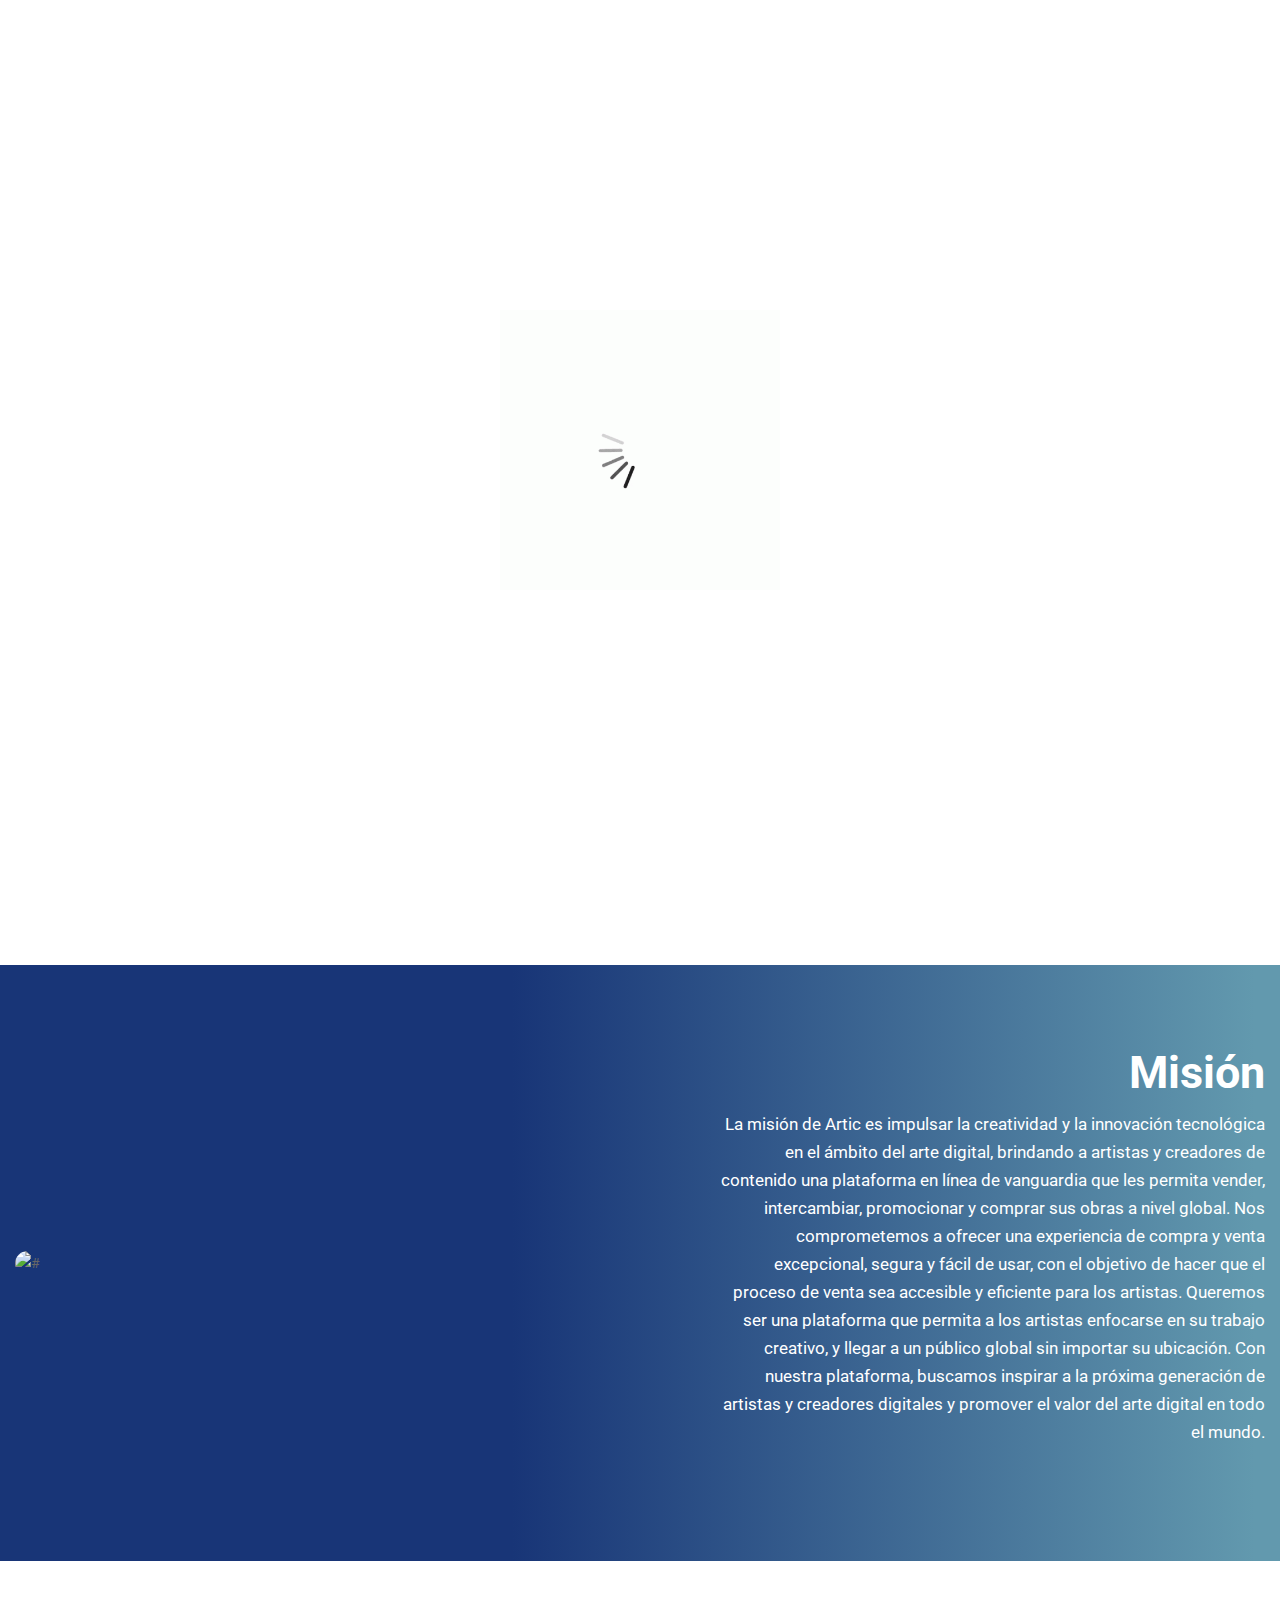
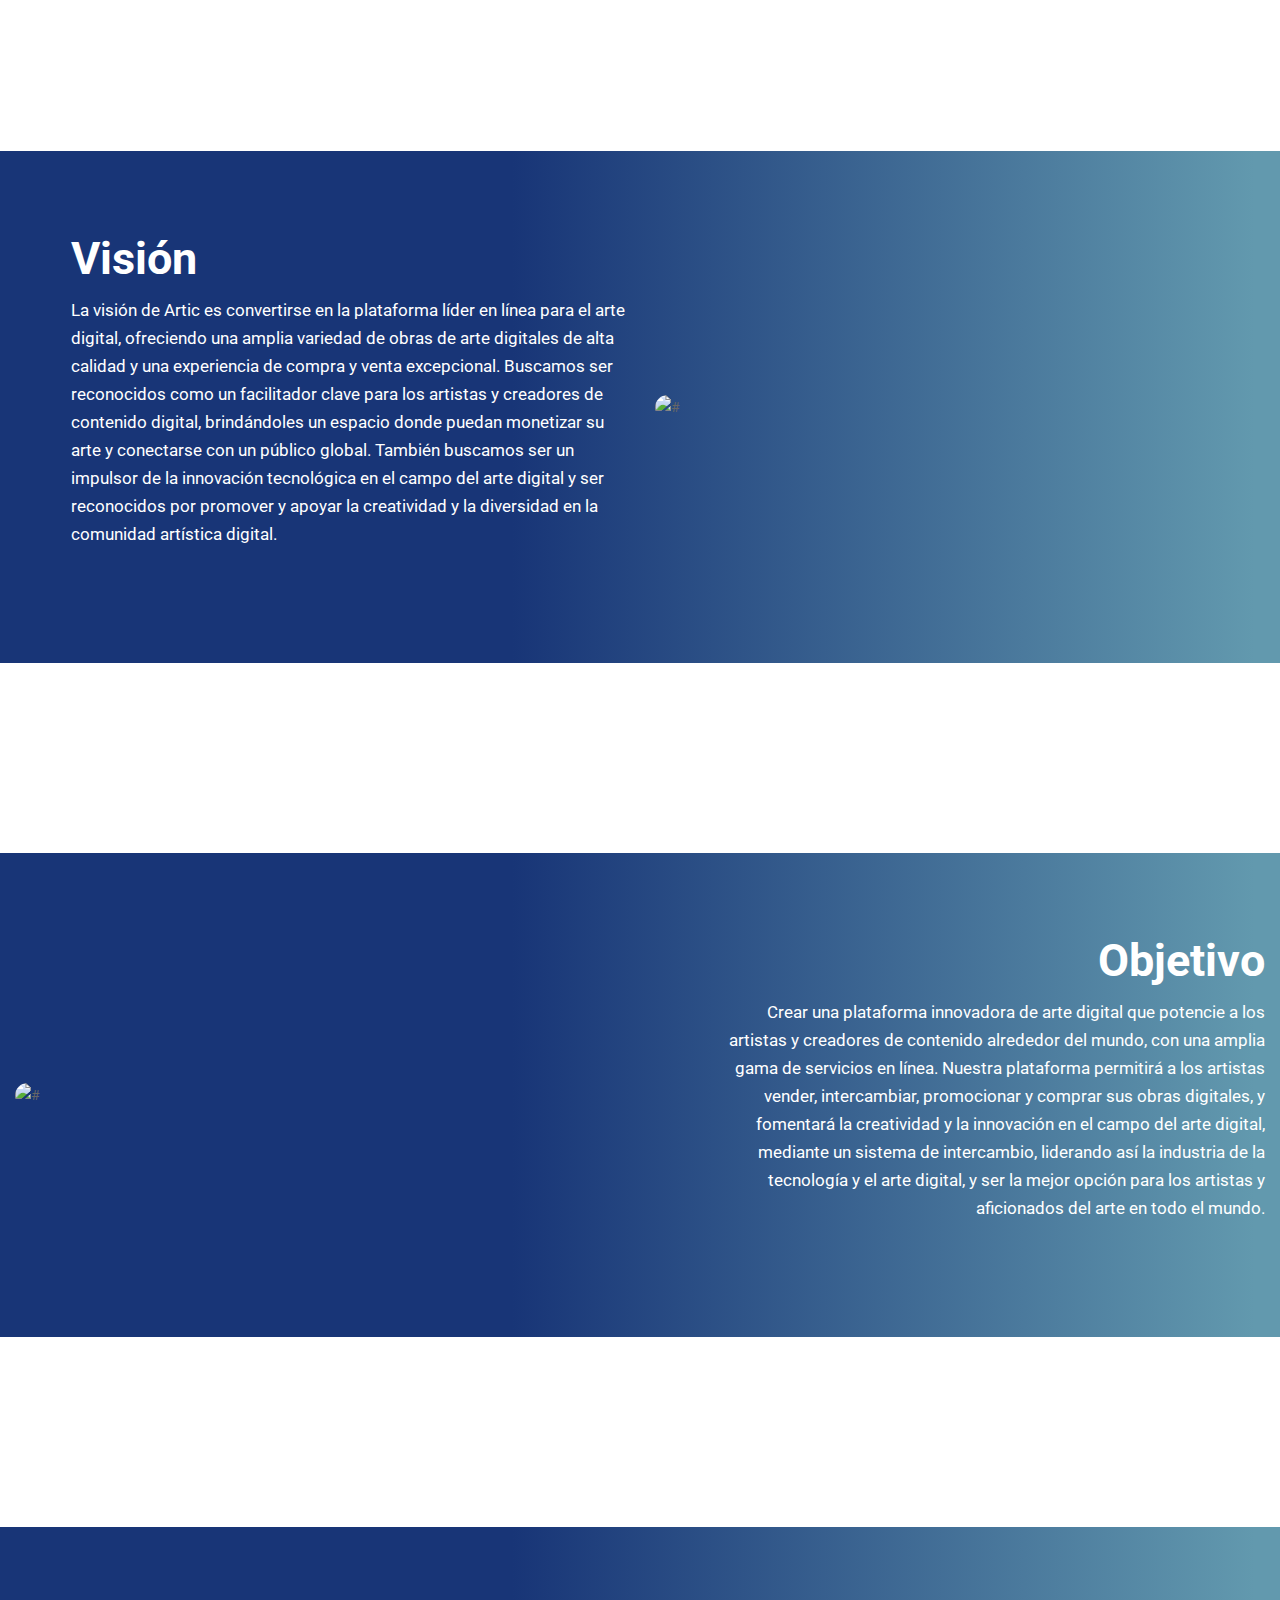
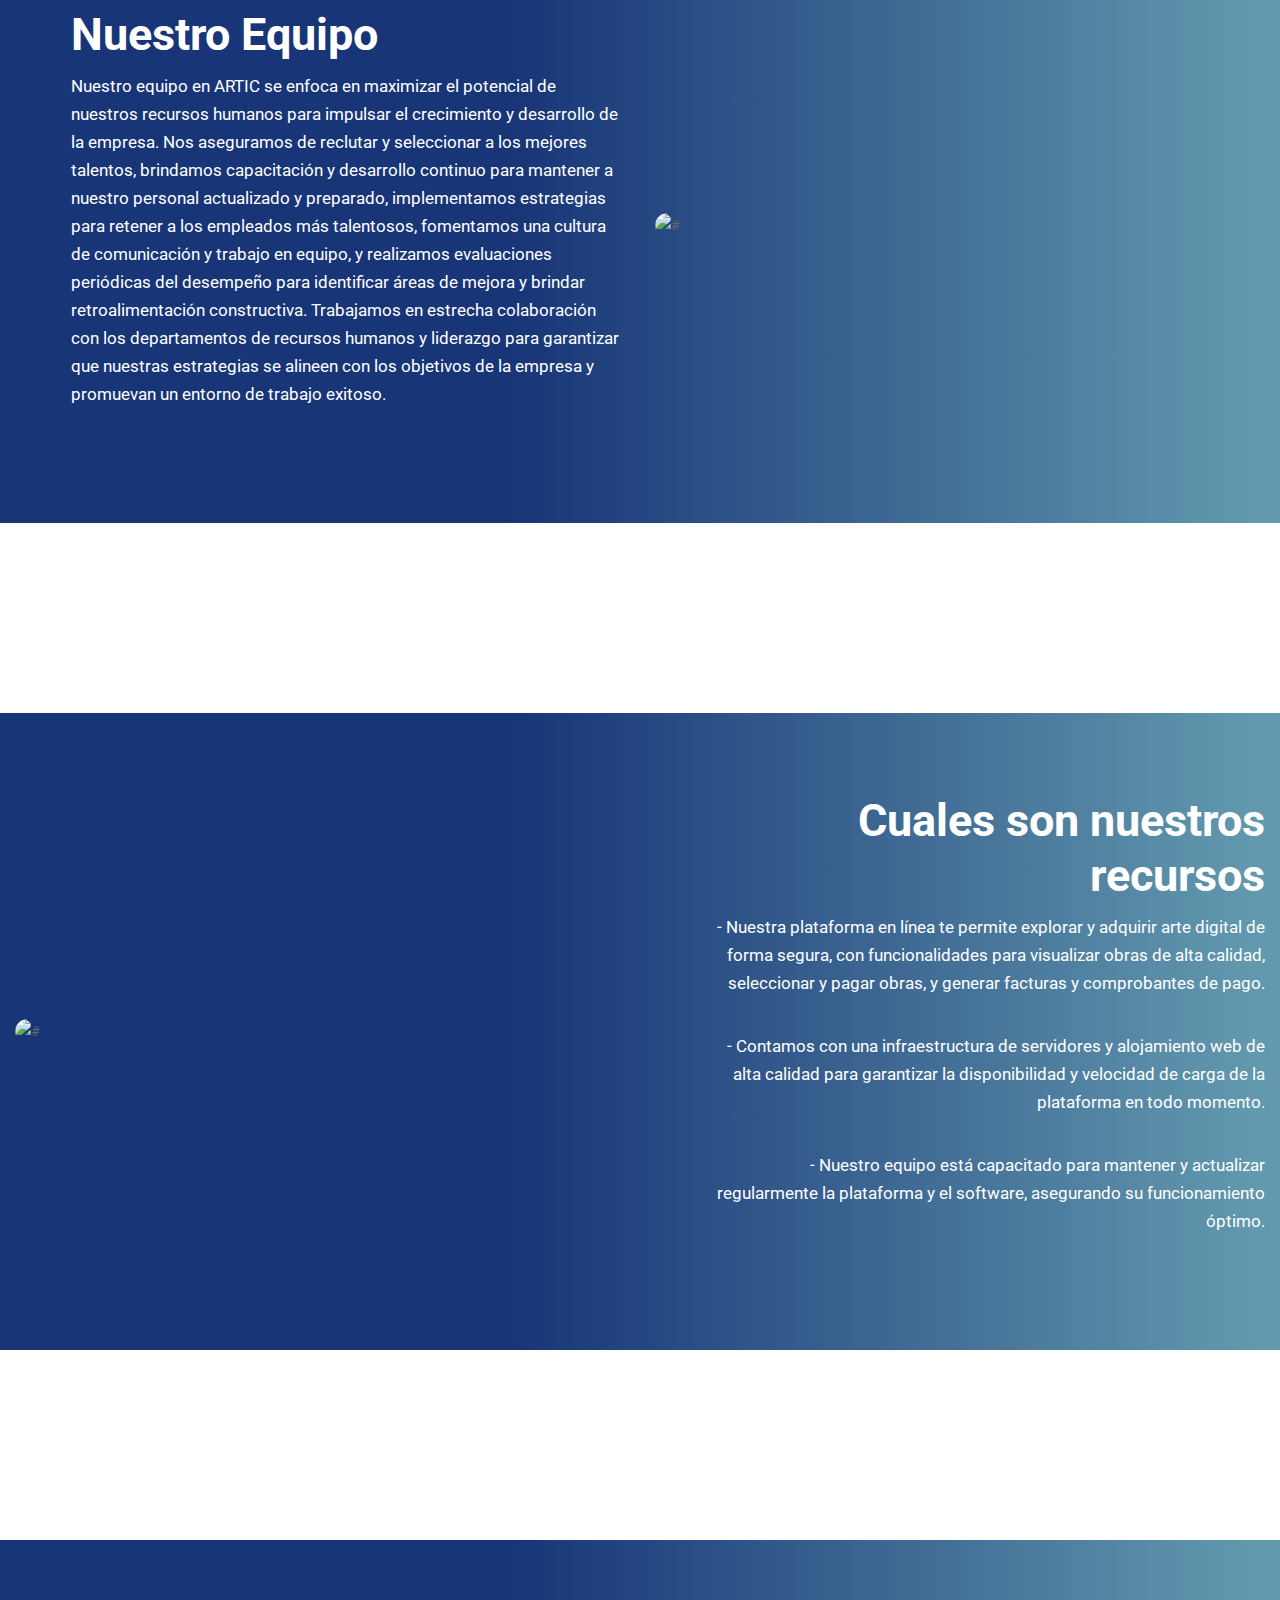
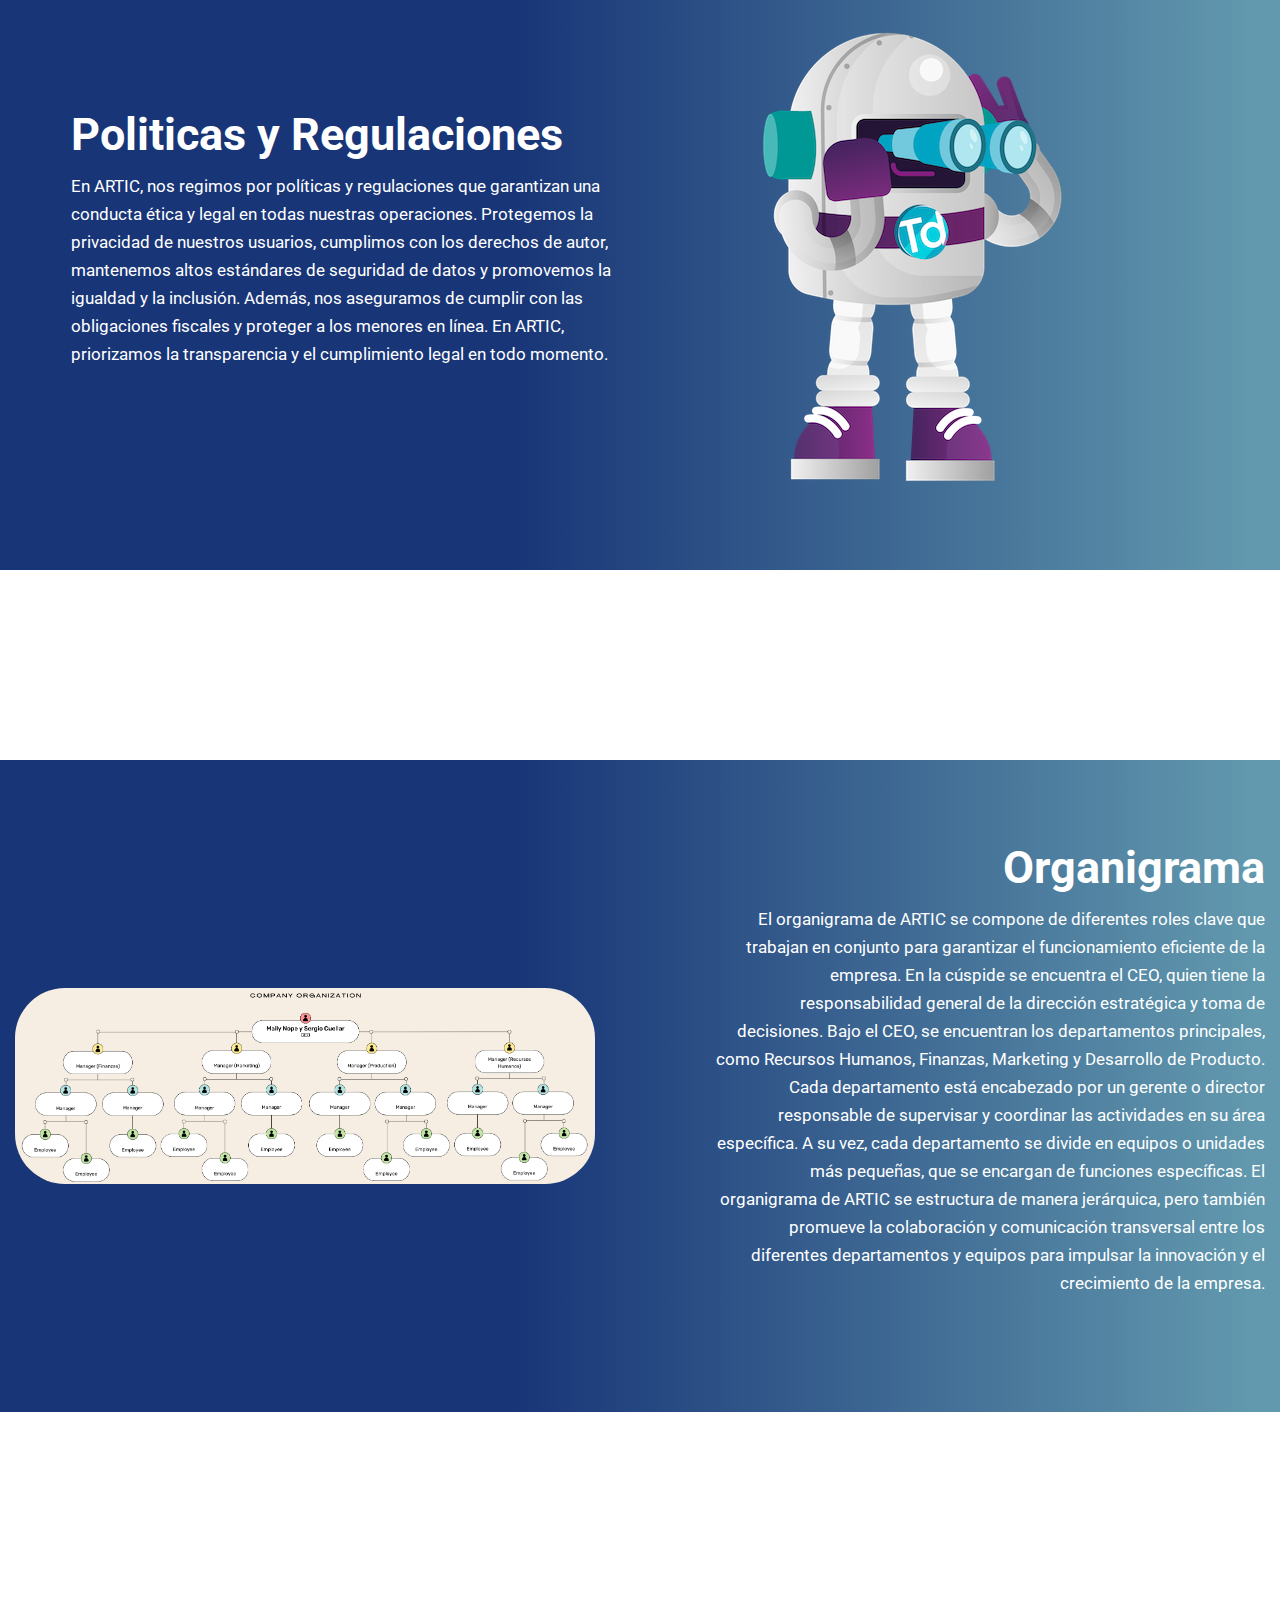
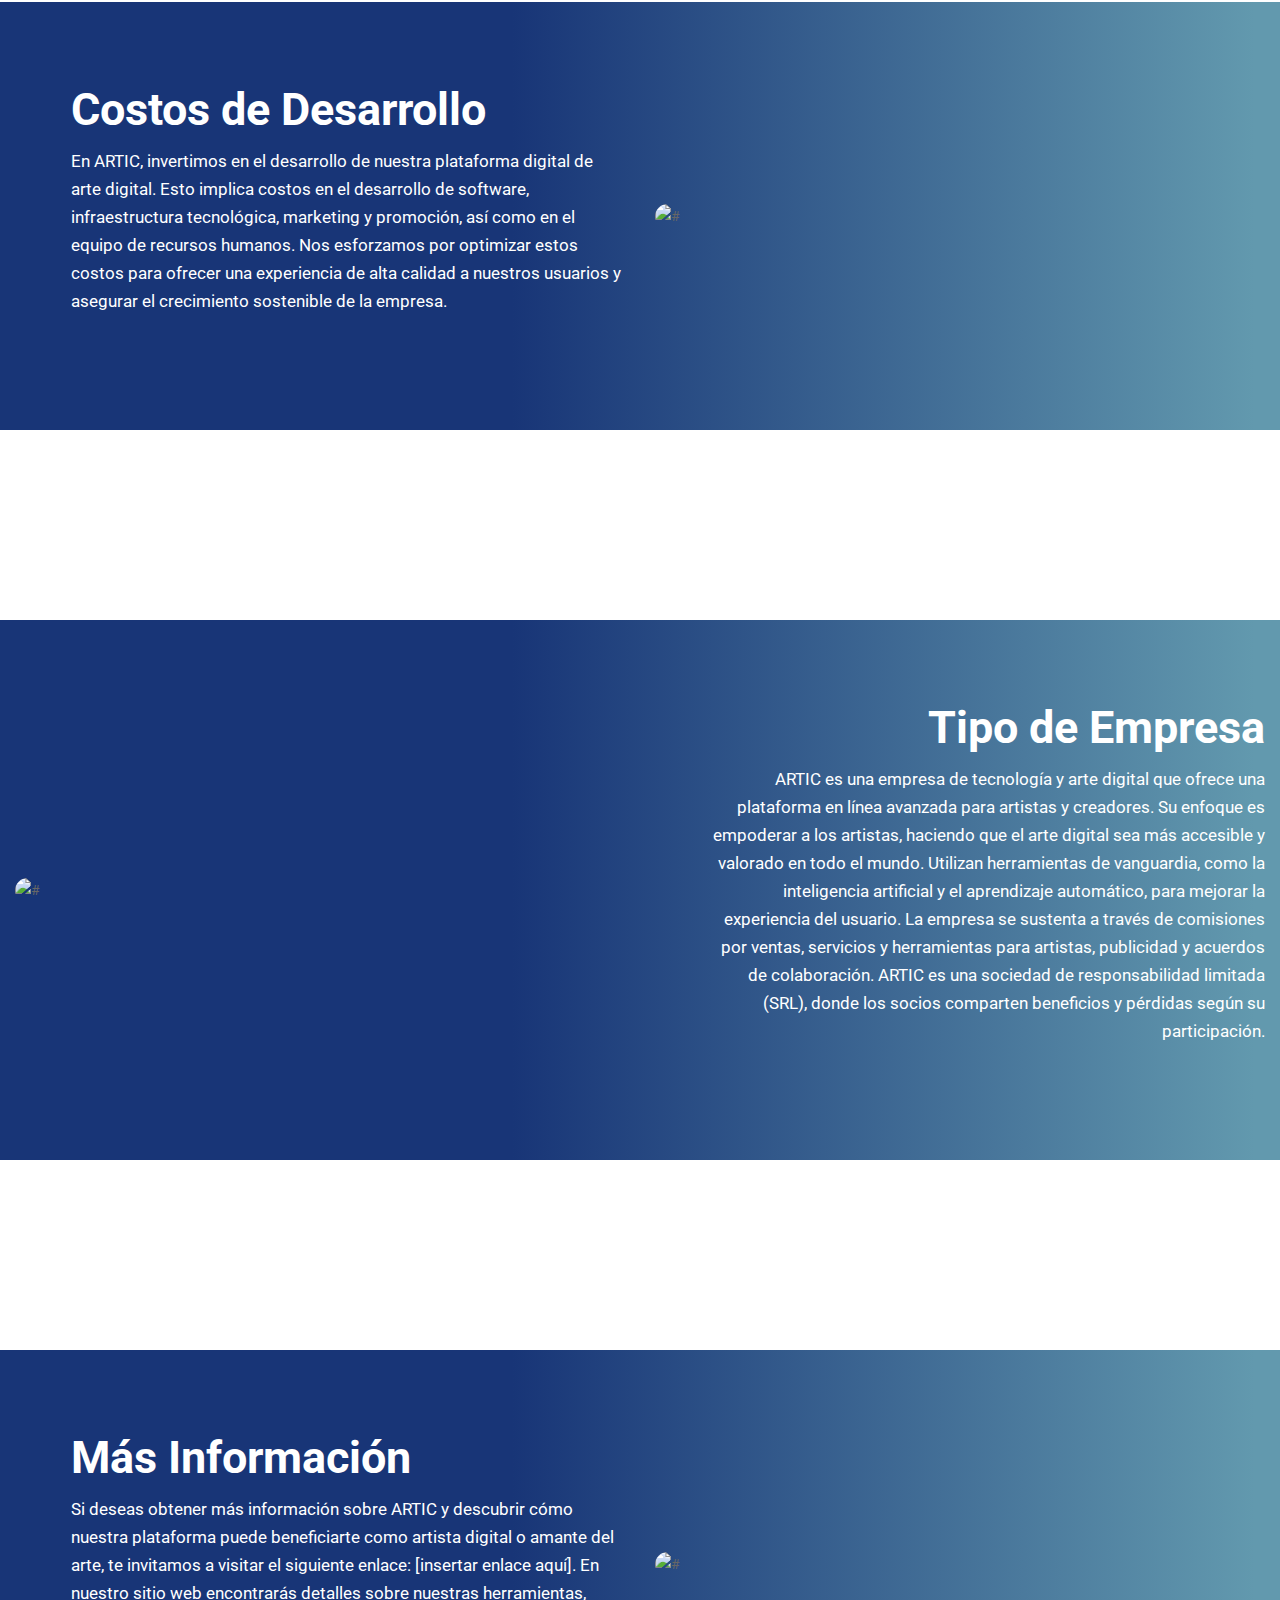
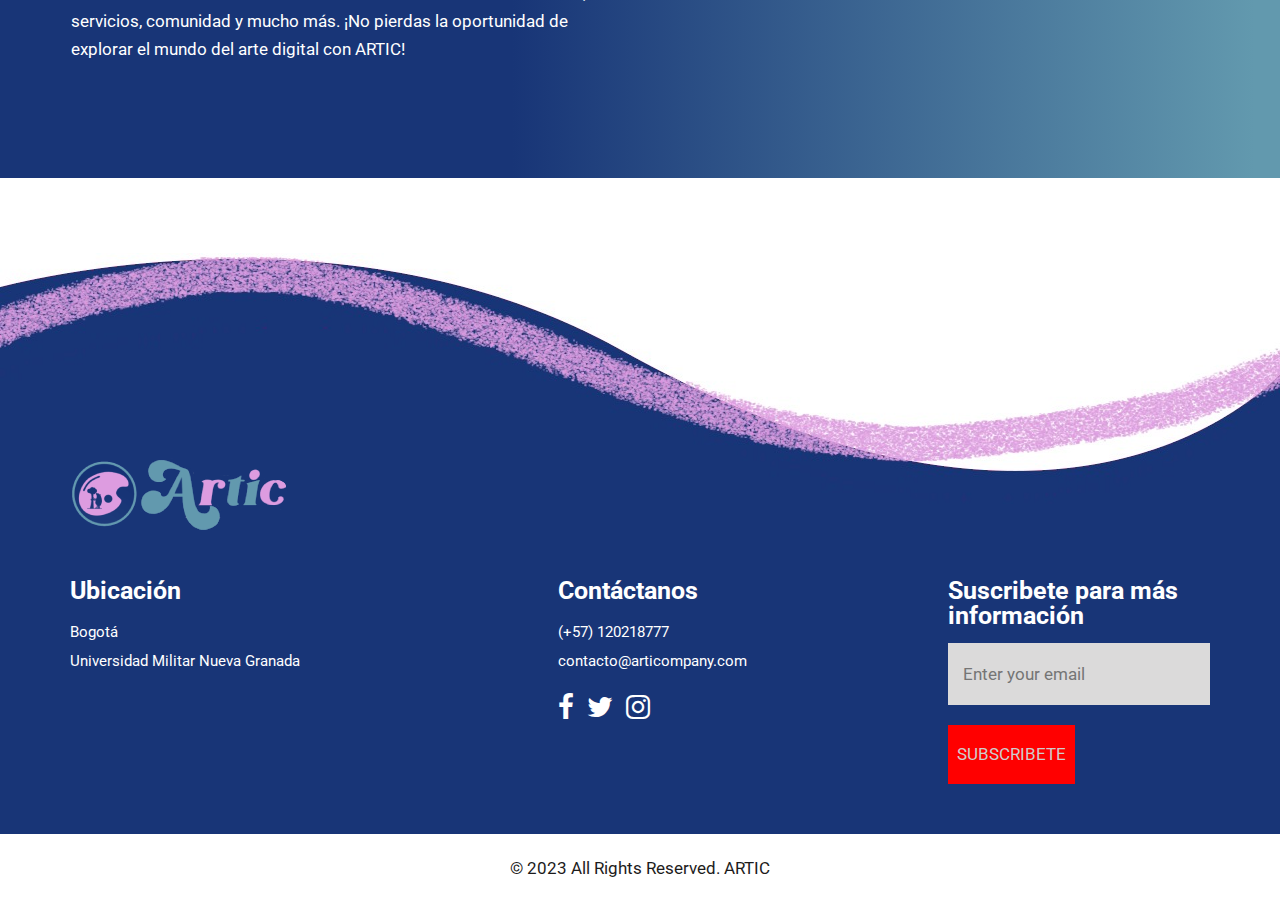
==== commit efe2e60c: "mm" ====
--- a/about.html
+++ b/about.html
@@ -201,19 +201,19 @@
                </div>
                <div class="col-md-6">
                   <div class="about_img">
-                     <figure><img class="img_responsive" src="../Artic/images/politicas.png" alt="#"/></figure>
-                  </div>
-               </div>
-            </div>
-         </div>
-      </div>
-
-      <div id="about" class="about">
-         <div class="container-fluid">
-            <div class="row d_flex">
-               <div class="col-md-6">
-                  <div class="about_img image_align_left">
-                     <figure><img class="img_responsive" src="../Artic/images/Manager (Finanzas).png" alt="#"/></figure>
+                     <figure><img class="img_responsive" src="images/politicas.png" alt="#"/></figure>
+                  </div>
+               </div>
+            </div>
+         </div>
+      </div>
+
+      <div id="about" class="about">
+         <div class="container-fluid">
+            <div class="row d_flex">
+               <div class="col-md-6">
+                  <div class="about_img image_align_left">
+                     <figure><img class="img_responsive" src="images/Manager (Finanzas).png" alt="#"/></figure>
                   </div>
                </div>
                <div class="col-md-6">
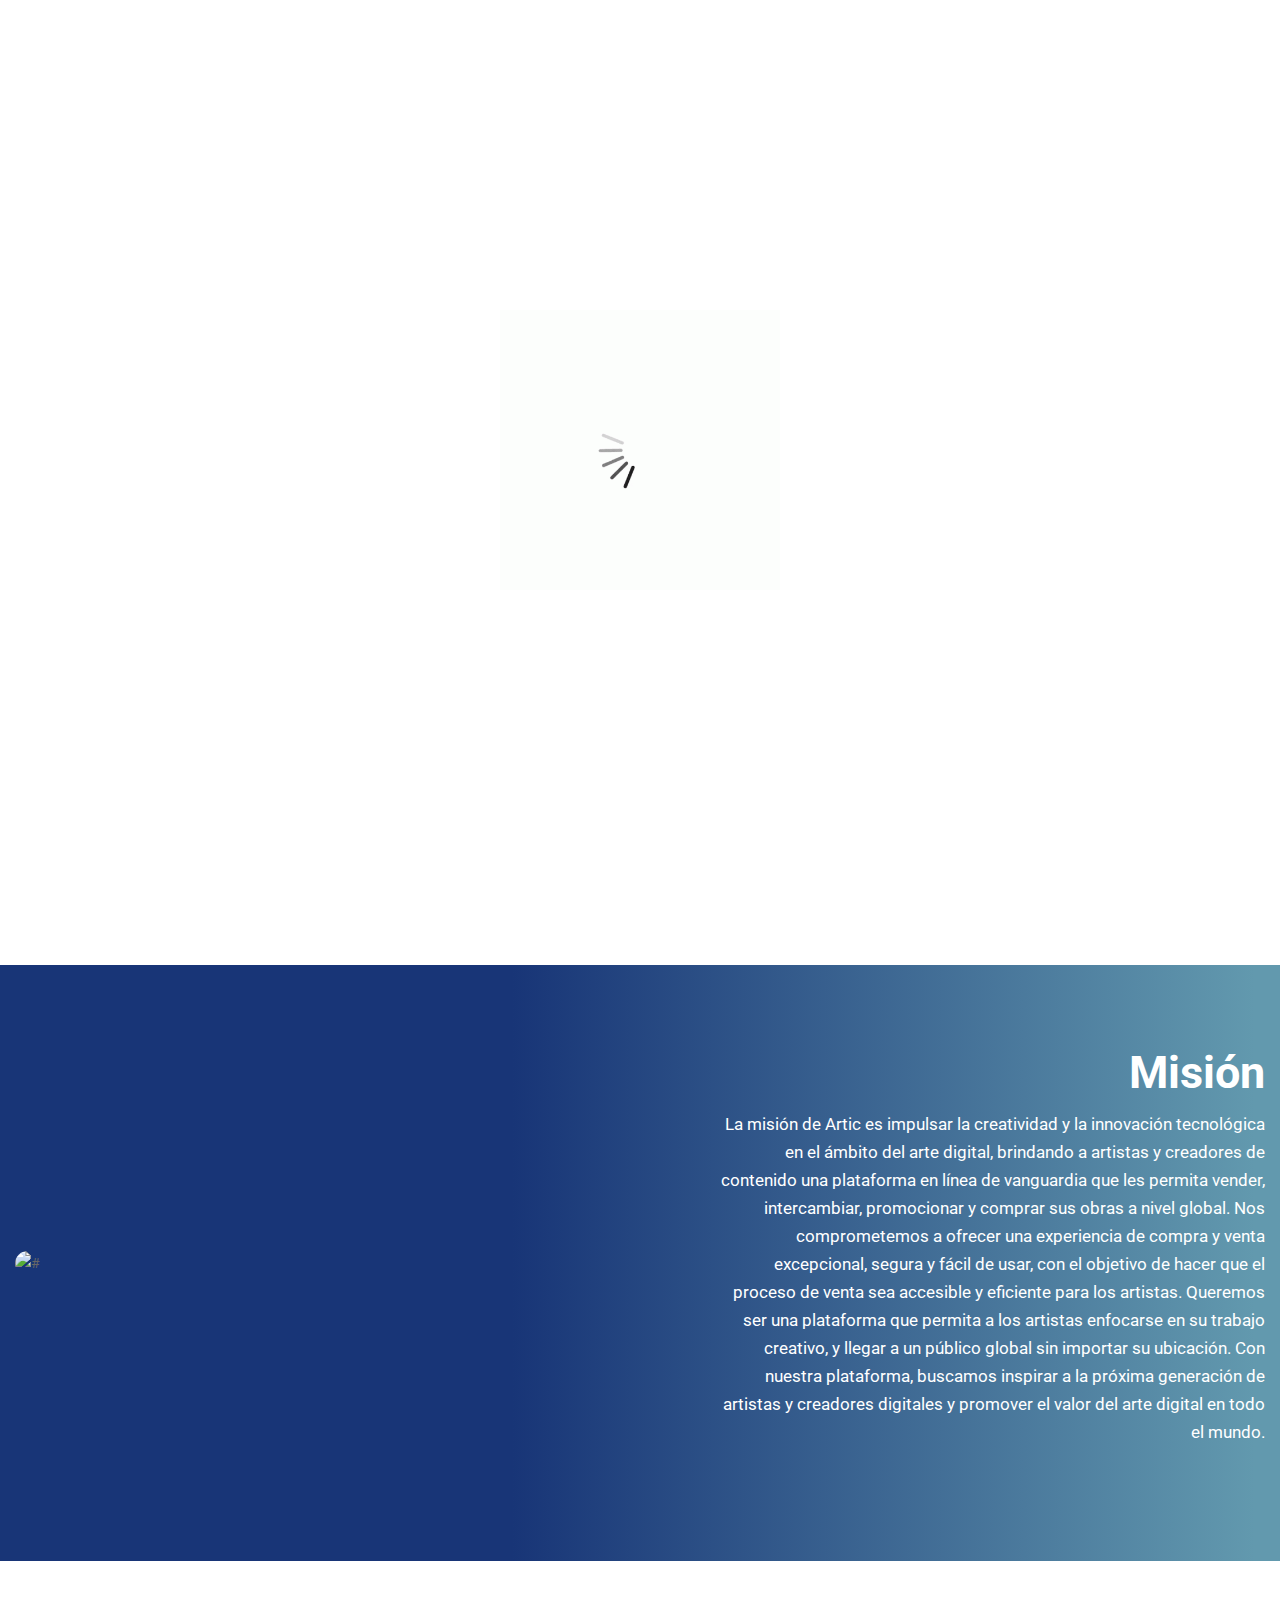
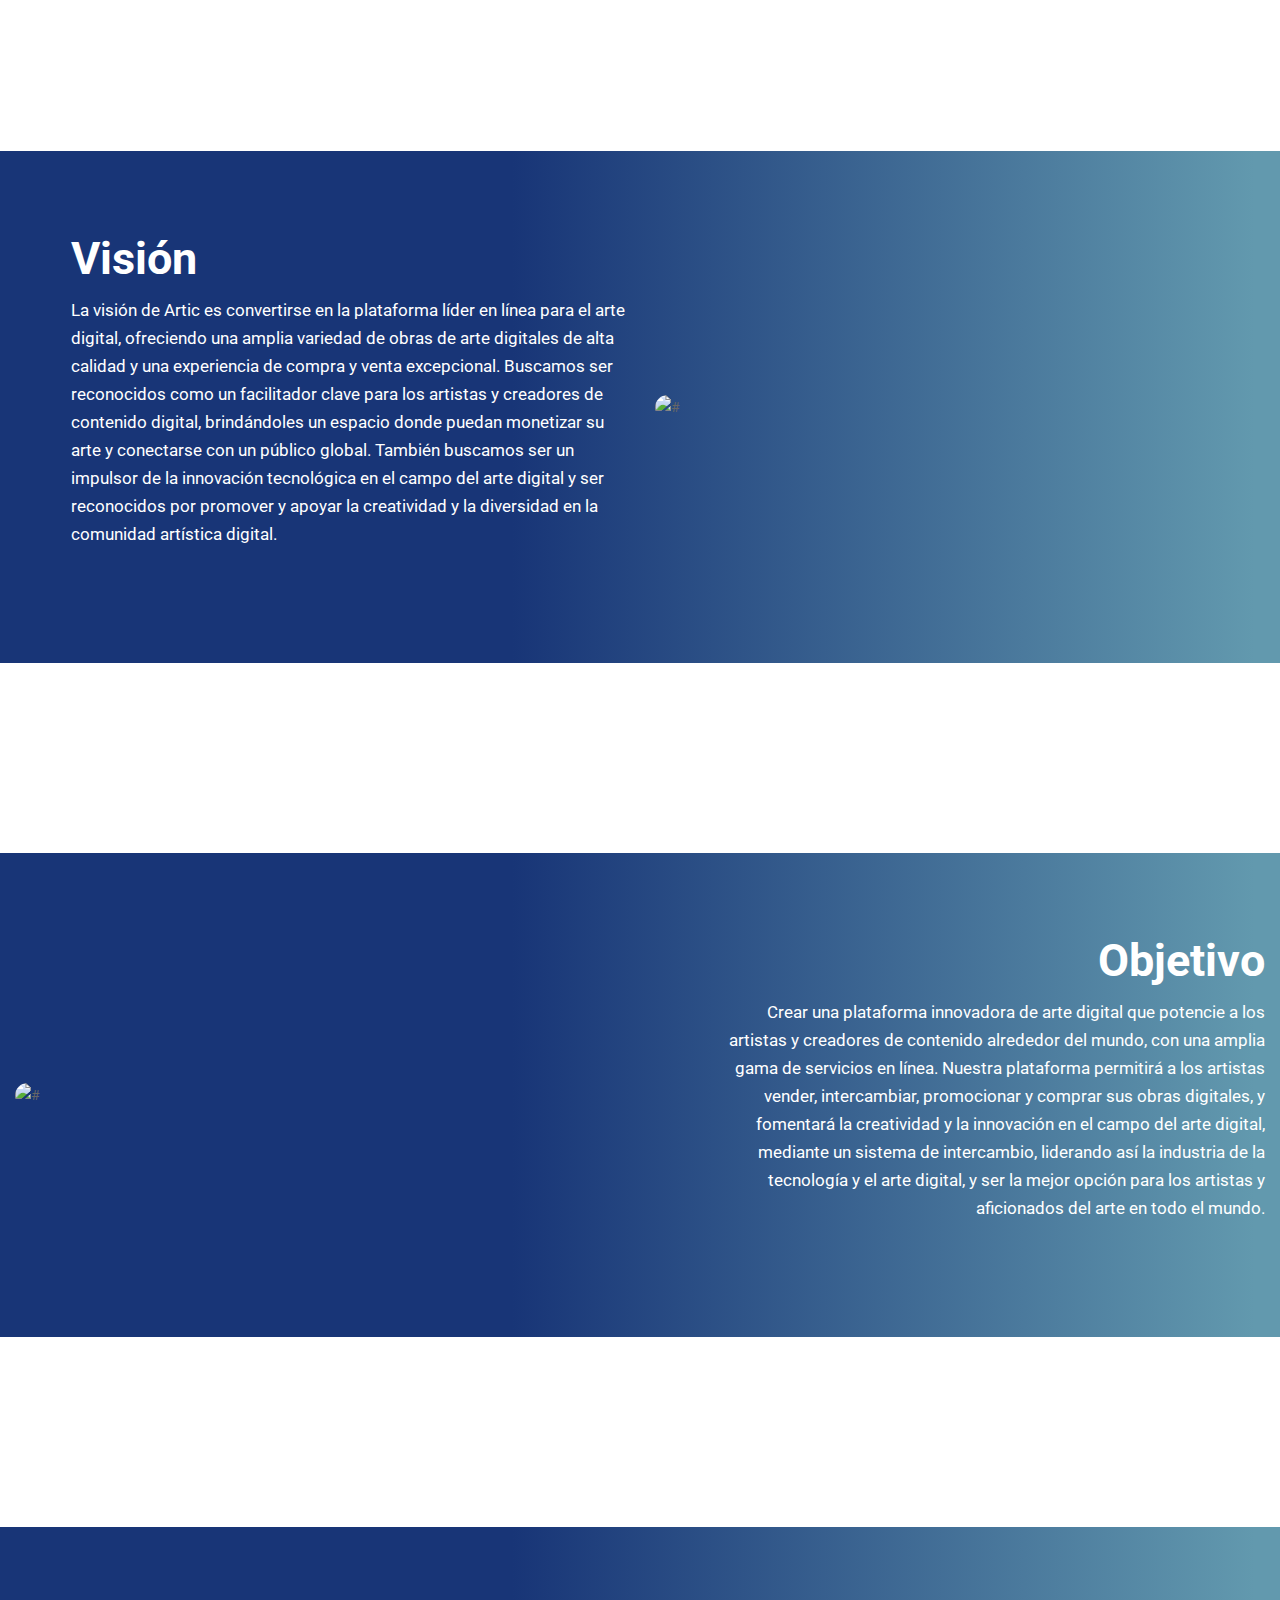
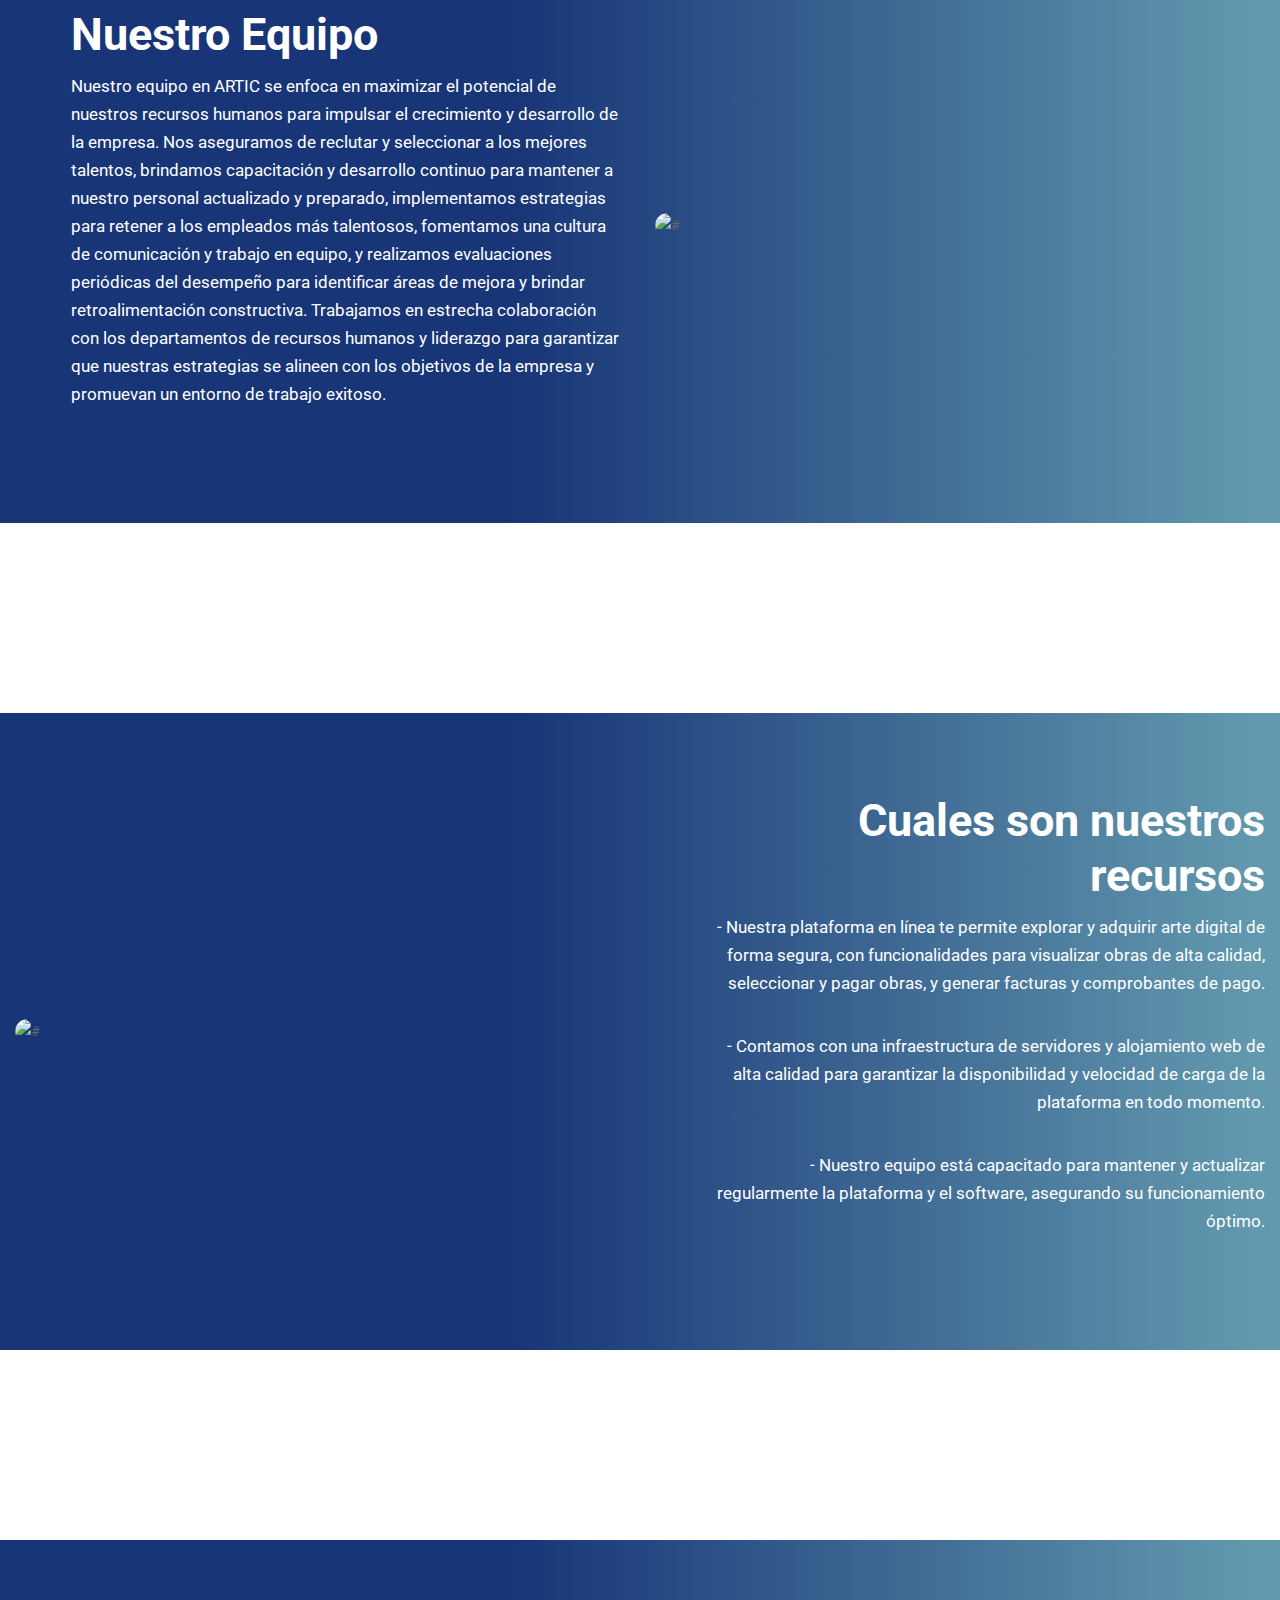
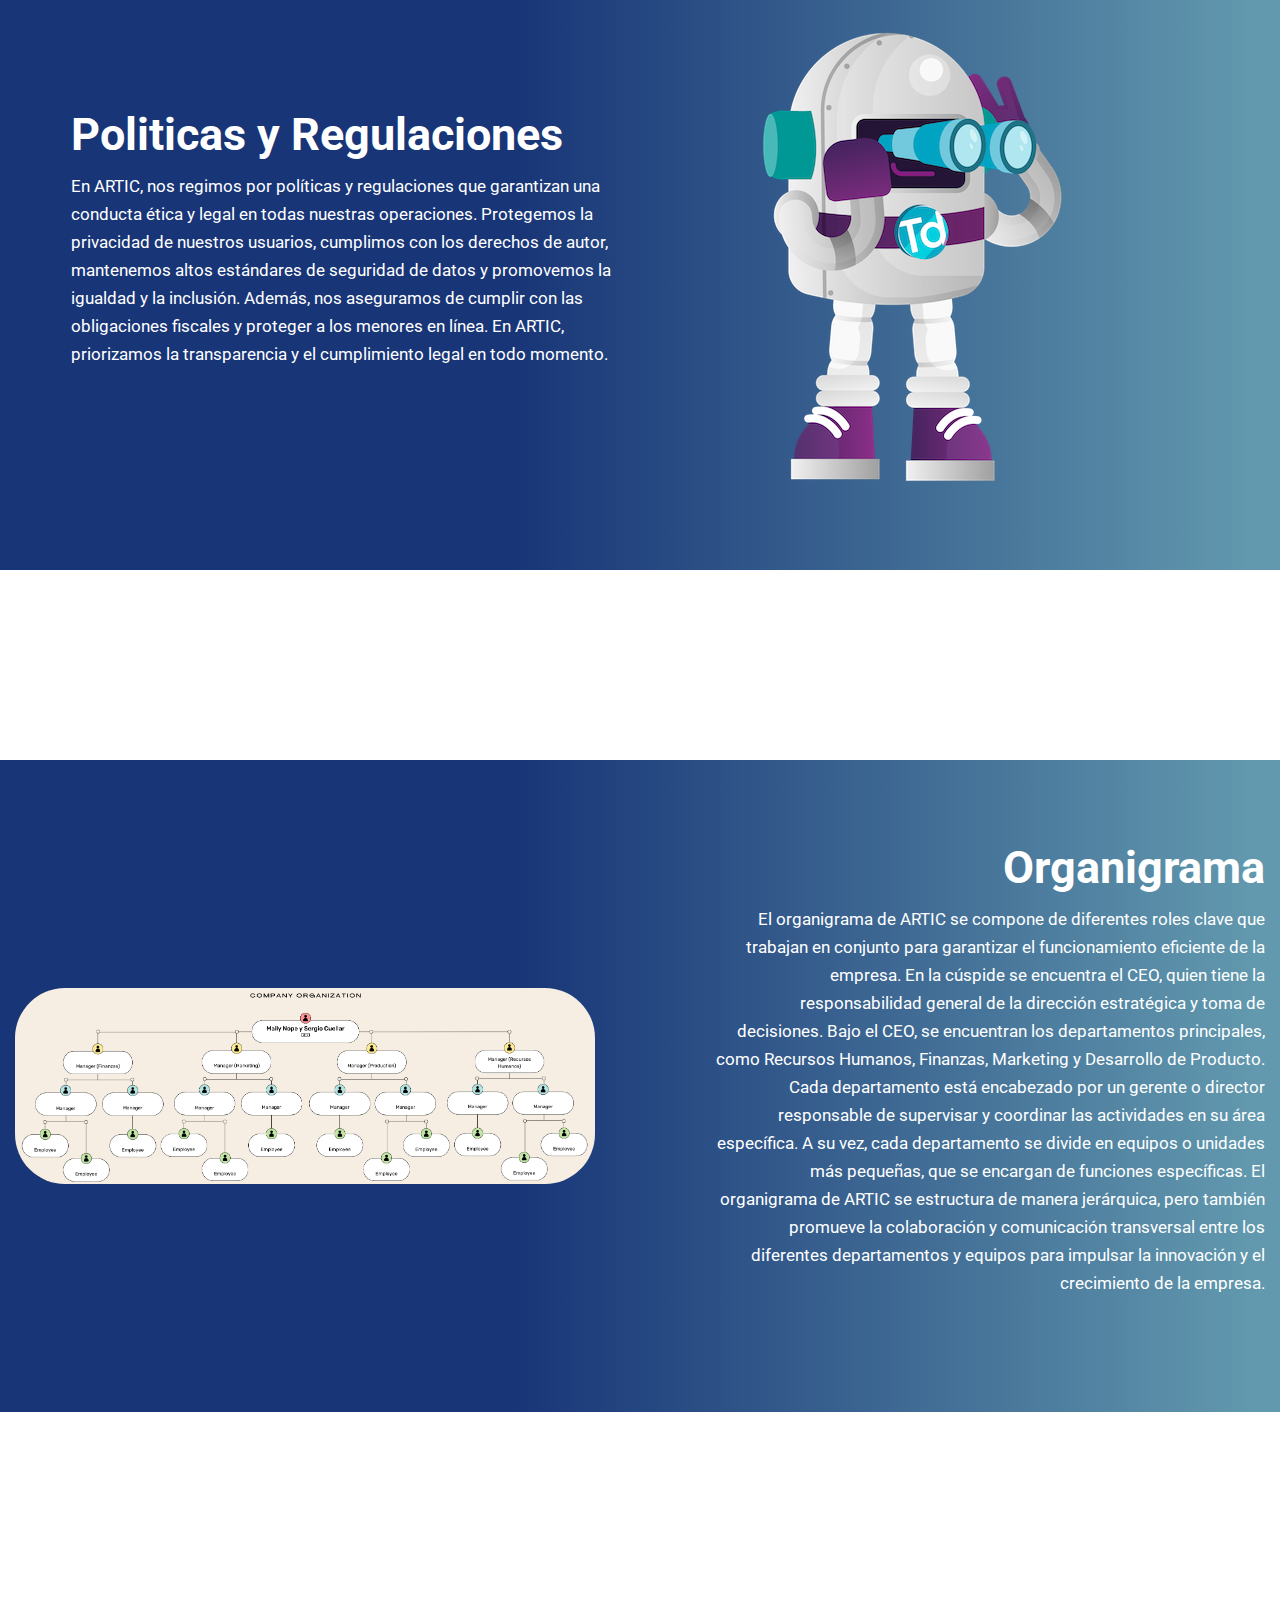
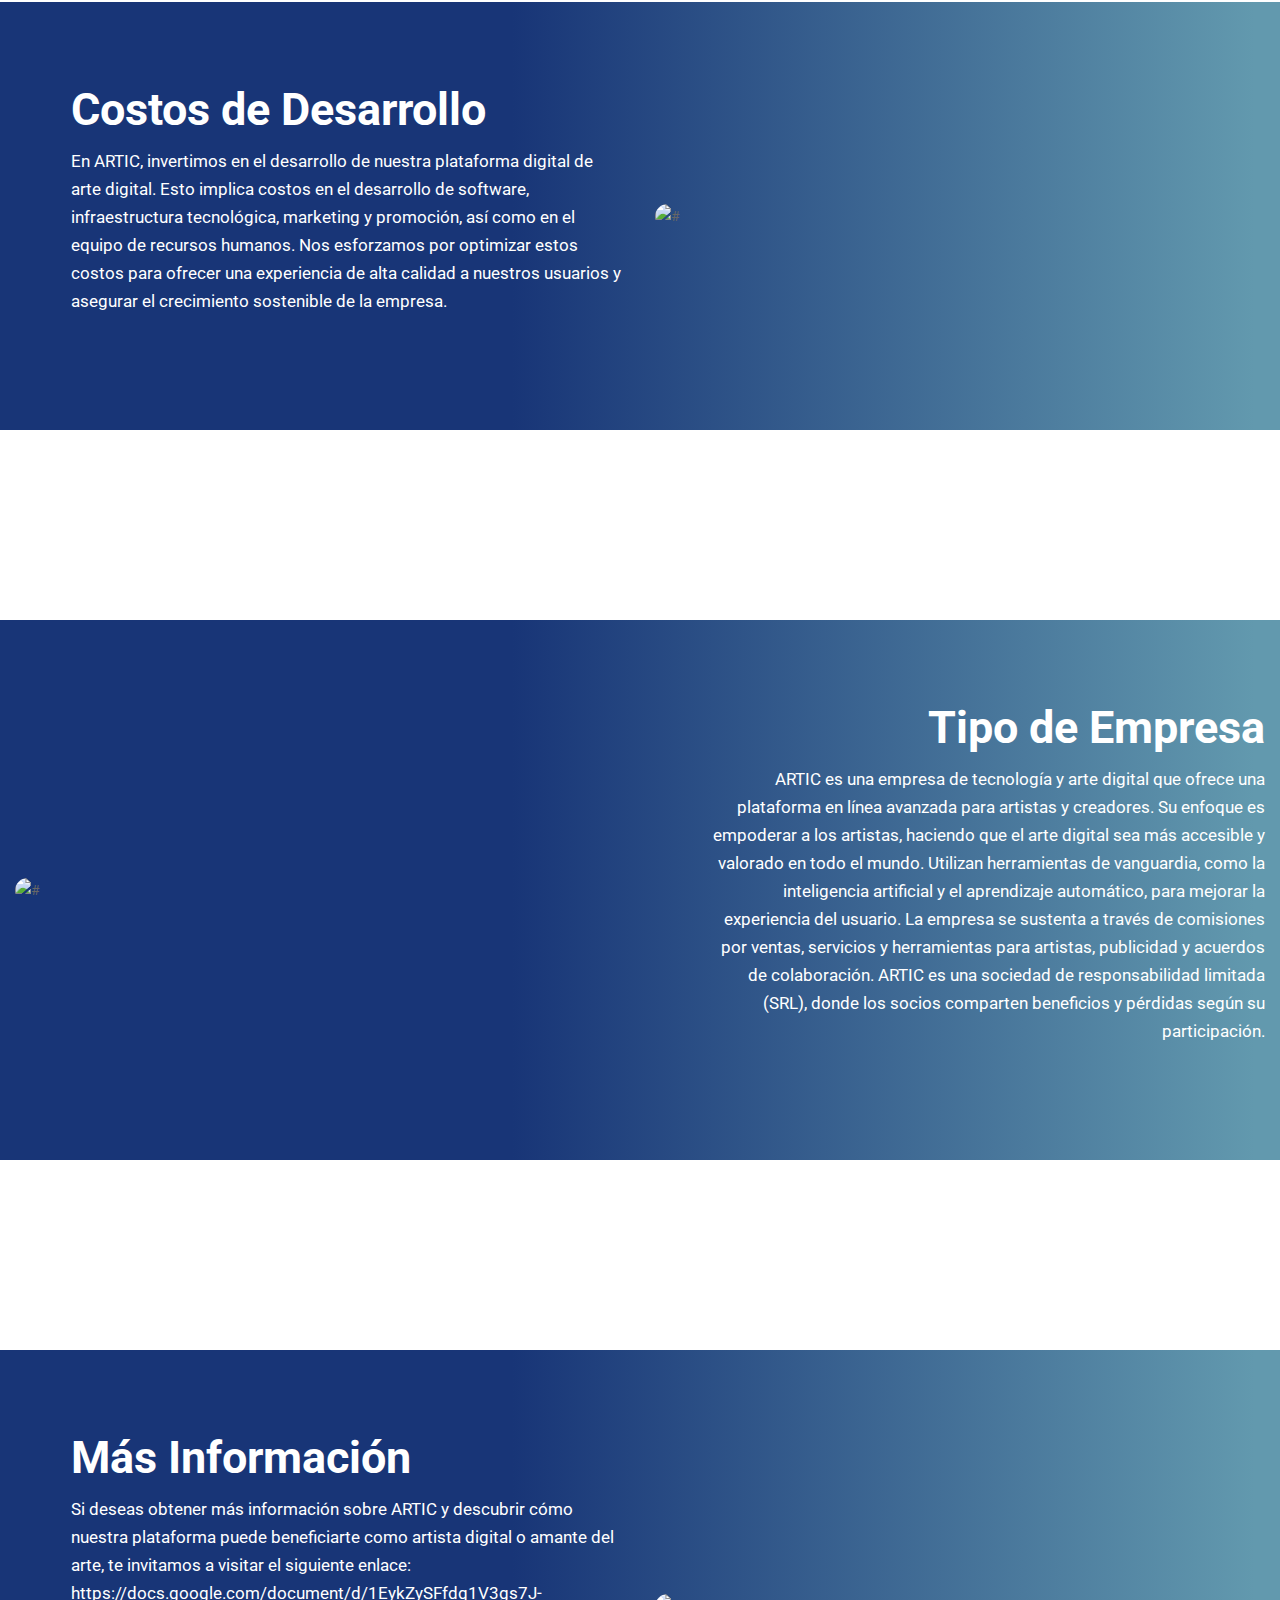
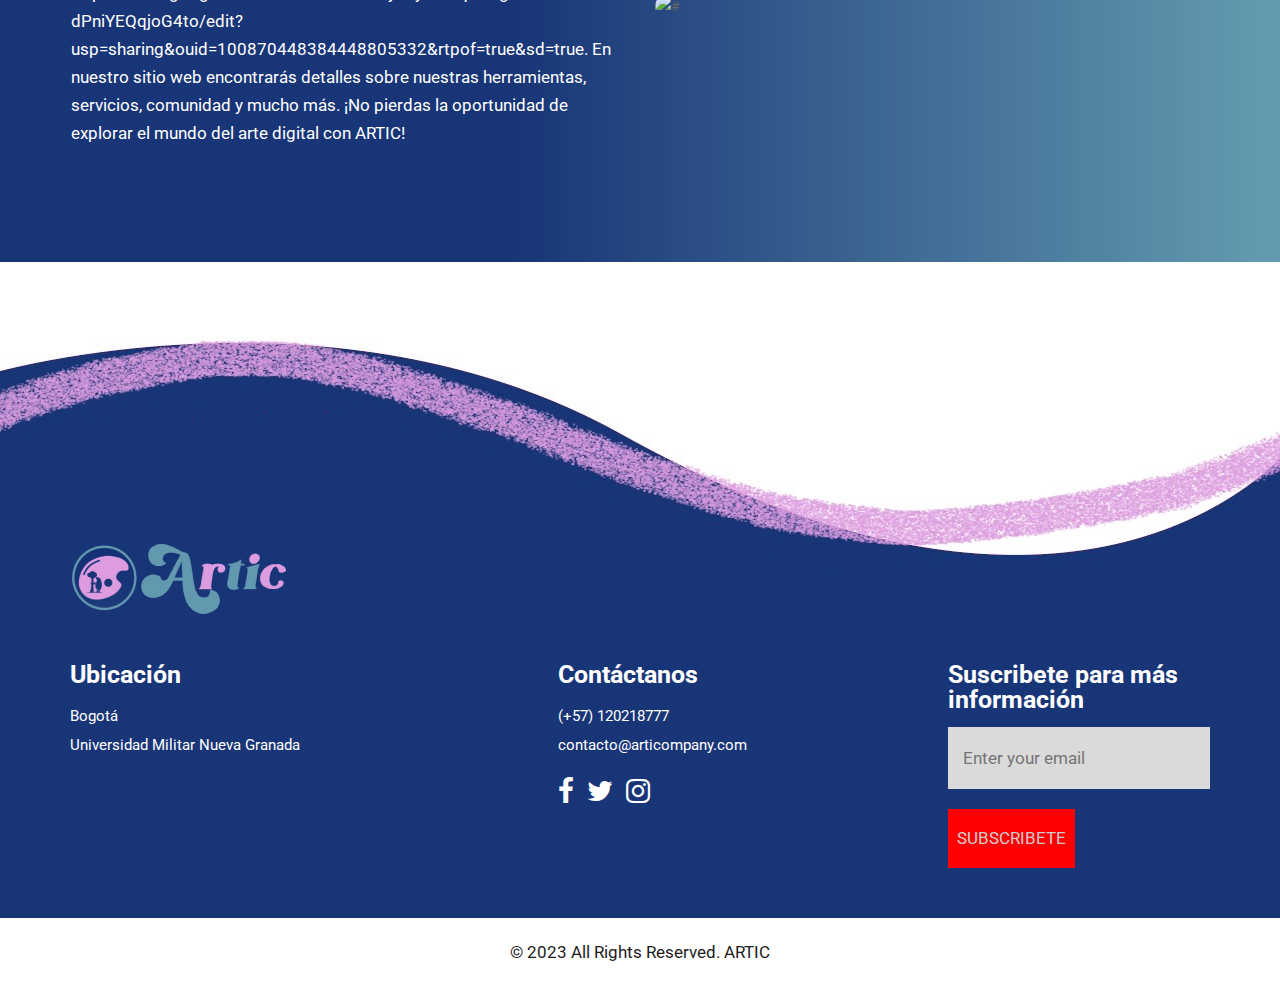
==== commit f1775505: "jj" ====
--- a/about.html
+++ b/about.html
@@ -252,7 +252,7 @@
             <div class="row d_flex">
                <div class="col-md-6">
                   <div class="about_img image_align_left">
-                     <figure><img class="img_responsive" src="../Artic/images/logo.png" alt="#"/></figure>
+                     <figure><img class="img_responsive" src="../Artic/images/Tarjeta de presentacion.PNG" alt="#"/></figure>
                   </div>
                </div>
                <div class="col-md-6">
@@ -274,7 +274,7 @@
                   <div class="titlepage text_align_left">
                      <h2>Más Información</h2>
                      <p>
-                        Si deseas obtener más información sobre ARTIC y descubrir cómo nuestra plataforma puede beneficiarte como artista digital o amante del arte, te invitamos a visitar el siguiente enlace: [insertar enlace aquí]. En nuestro sitio web encontrarás detalles sobre nuestras herramientas, servicios, comunidad y mucho más. ¡No pierdas la oportunidad de explorar el mundo del arte digital con ARTIC!
+                        Si deseas obtener más información sobre ARTIC y descubrir cómo nuestra plataforma puede beneficiarte como artista digital o amante del arte, te invitamos a visitar el siguiente enlace: https://docs.google.com/document/d/1EykZySFfdq1V3gs7J-dPniYEQqjoG4to/edit?usp=sharing&ouid=100870448384448805332&rtpof=true&sd=true. En nuestro sitio web encontrarás detalles sobre nuestras herramientas, servicios, comunidad y mucho más. ¡No pierdas la oportunidad de explorar el mundo del arte digital con ARTIC!
                      </p>
                   </div>
                </div>
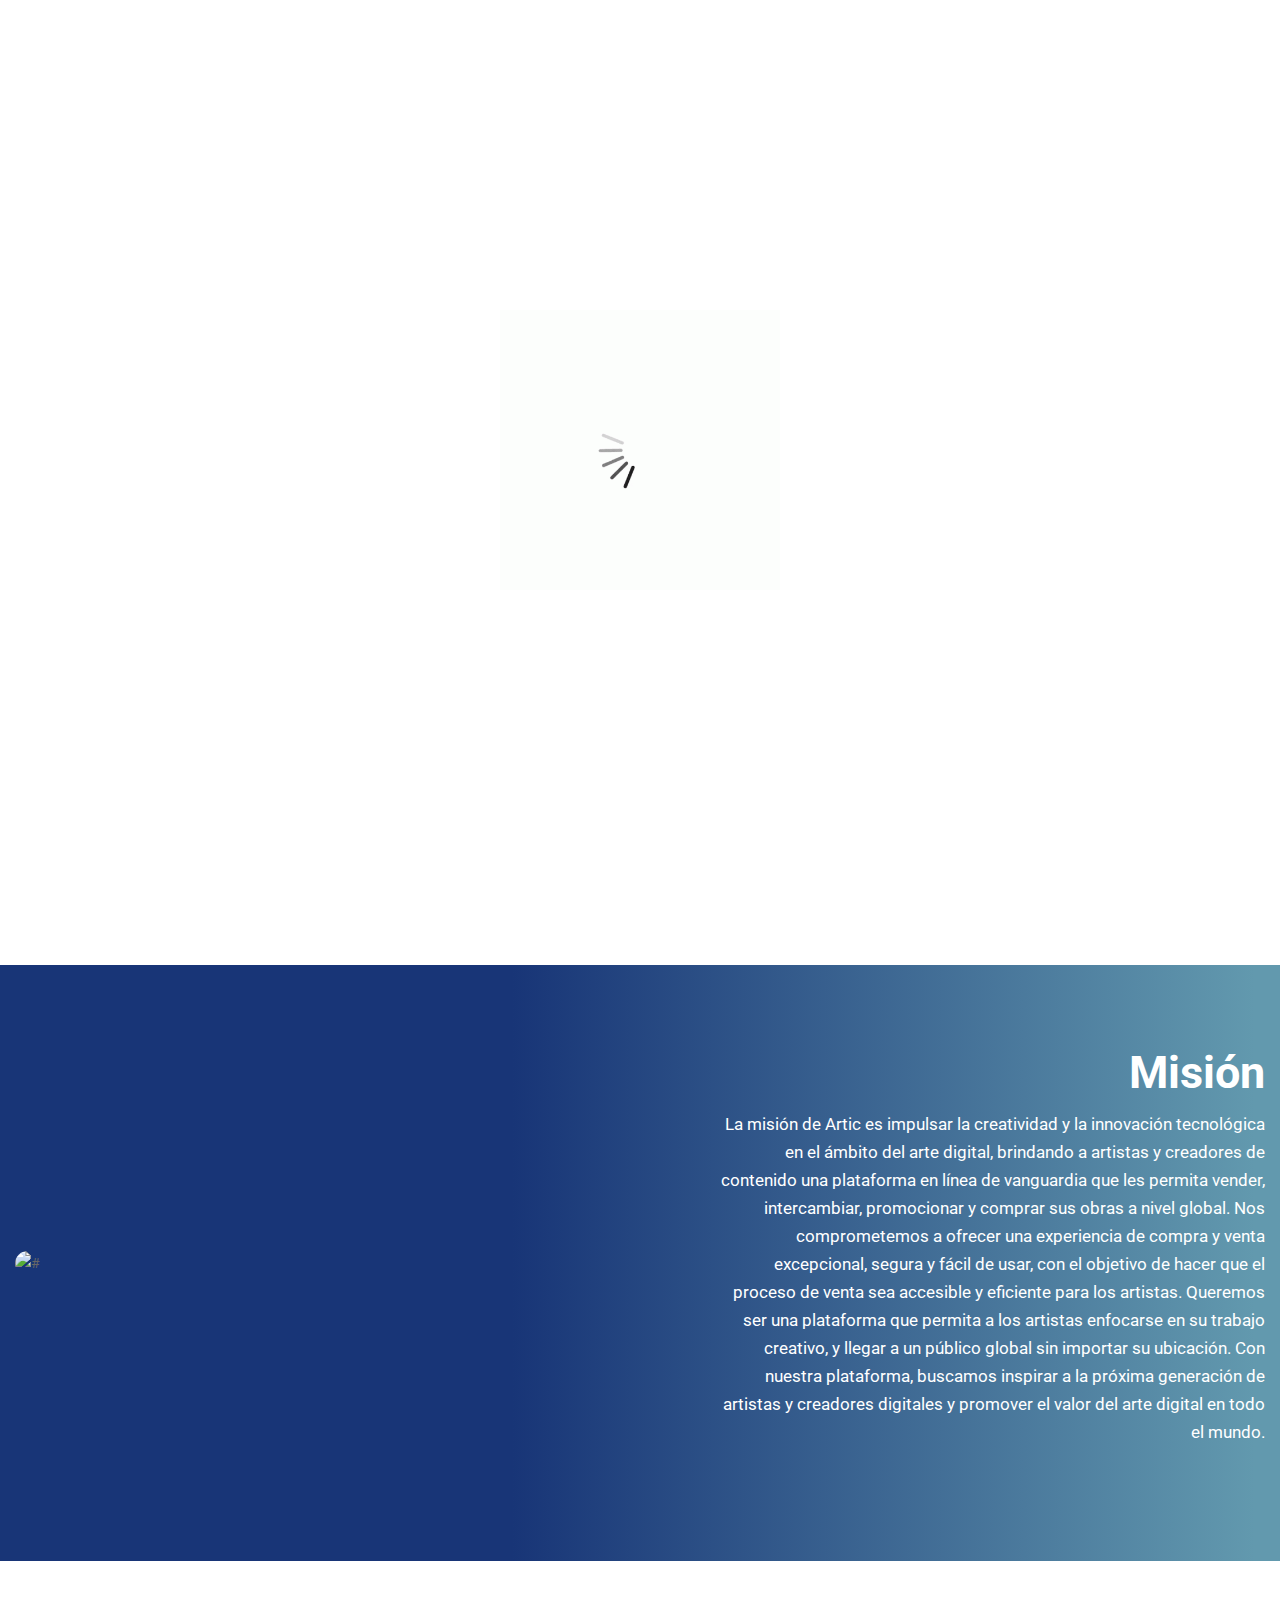
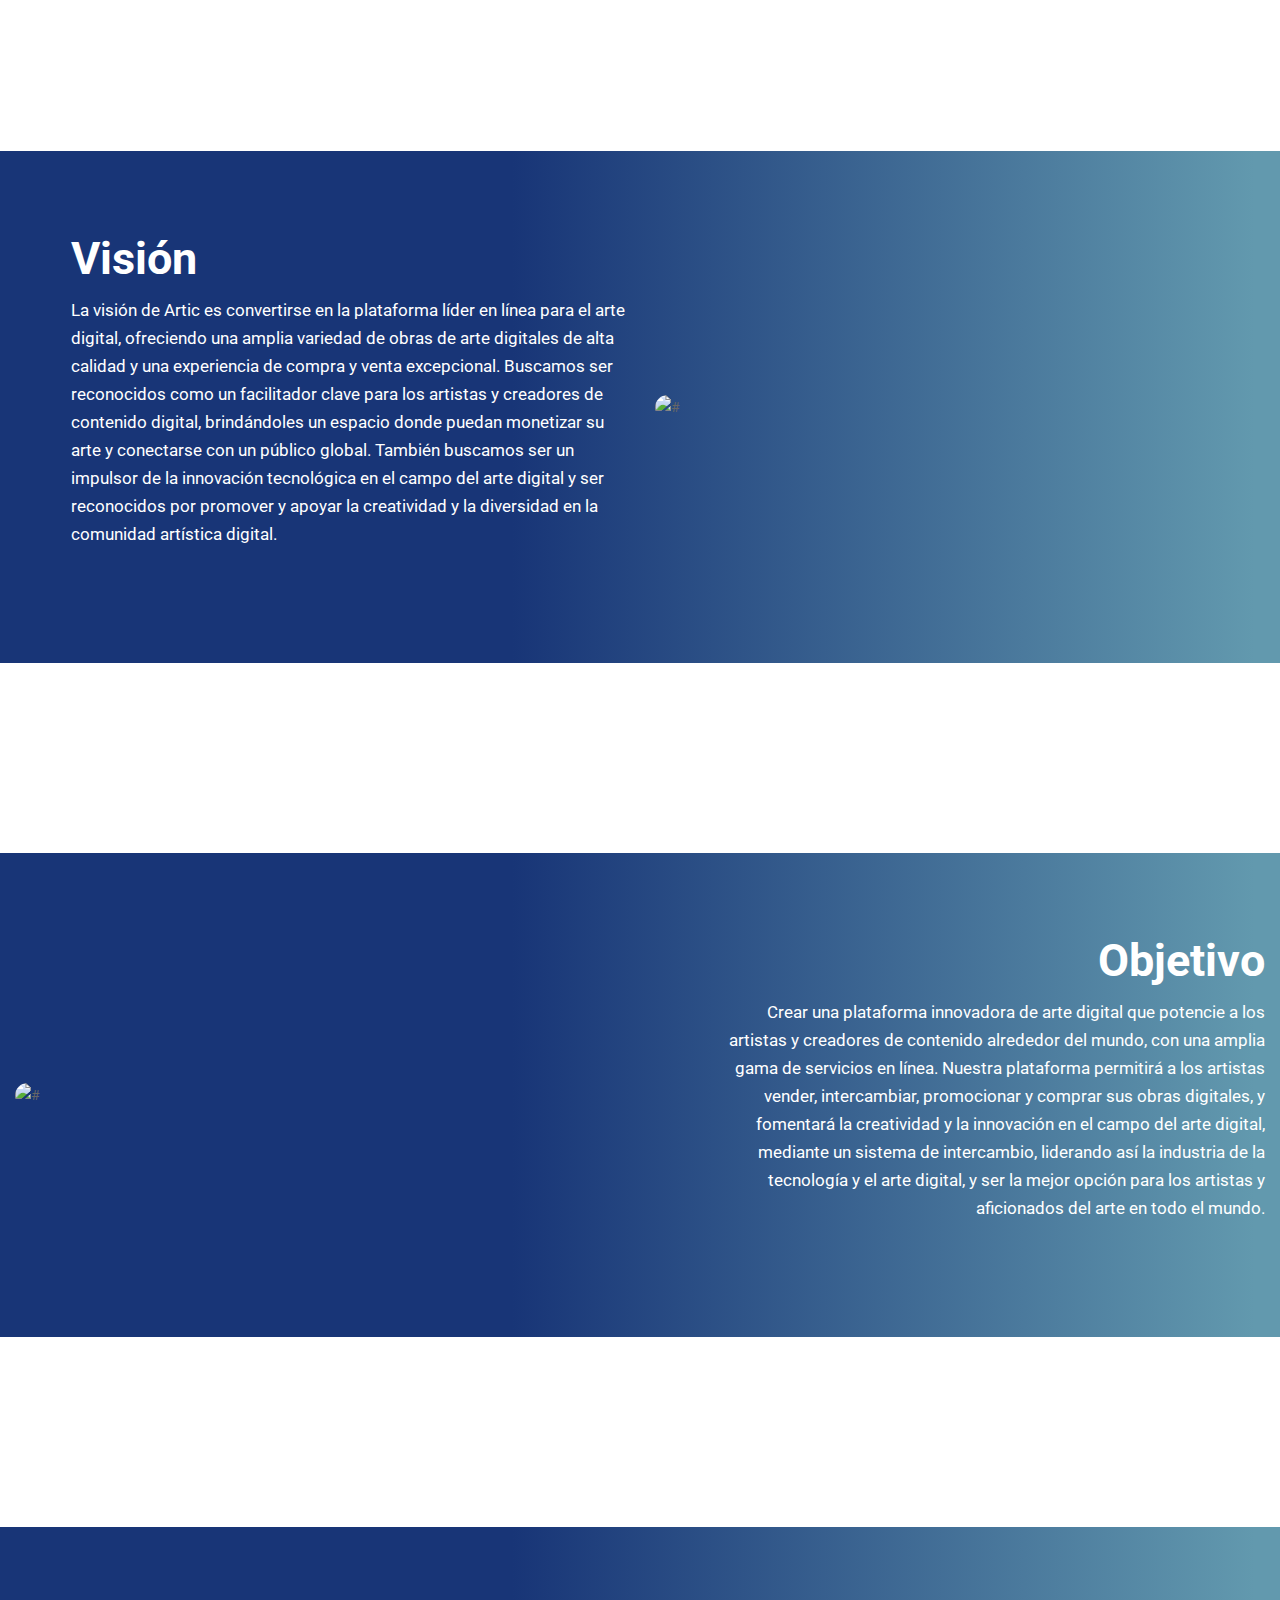
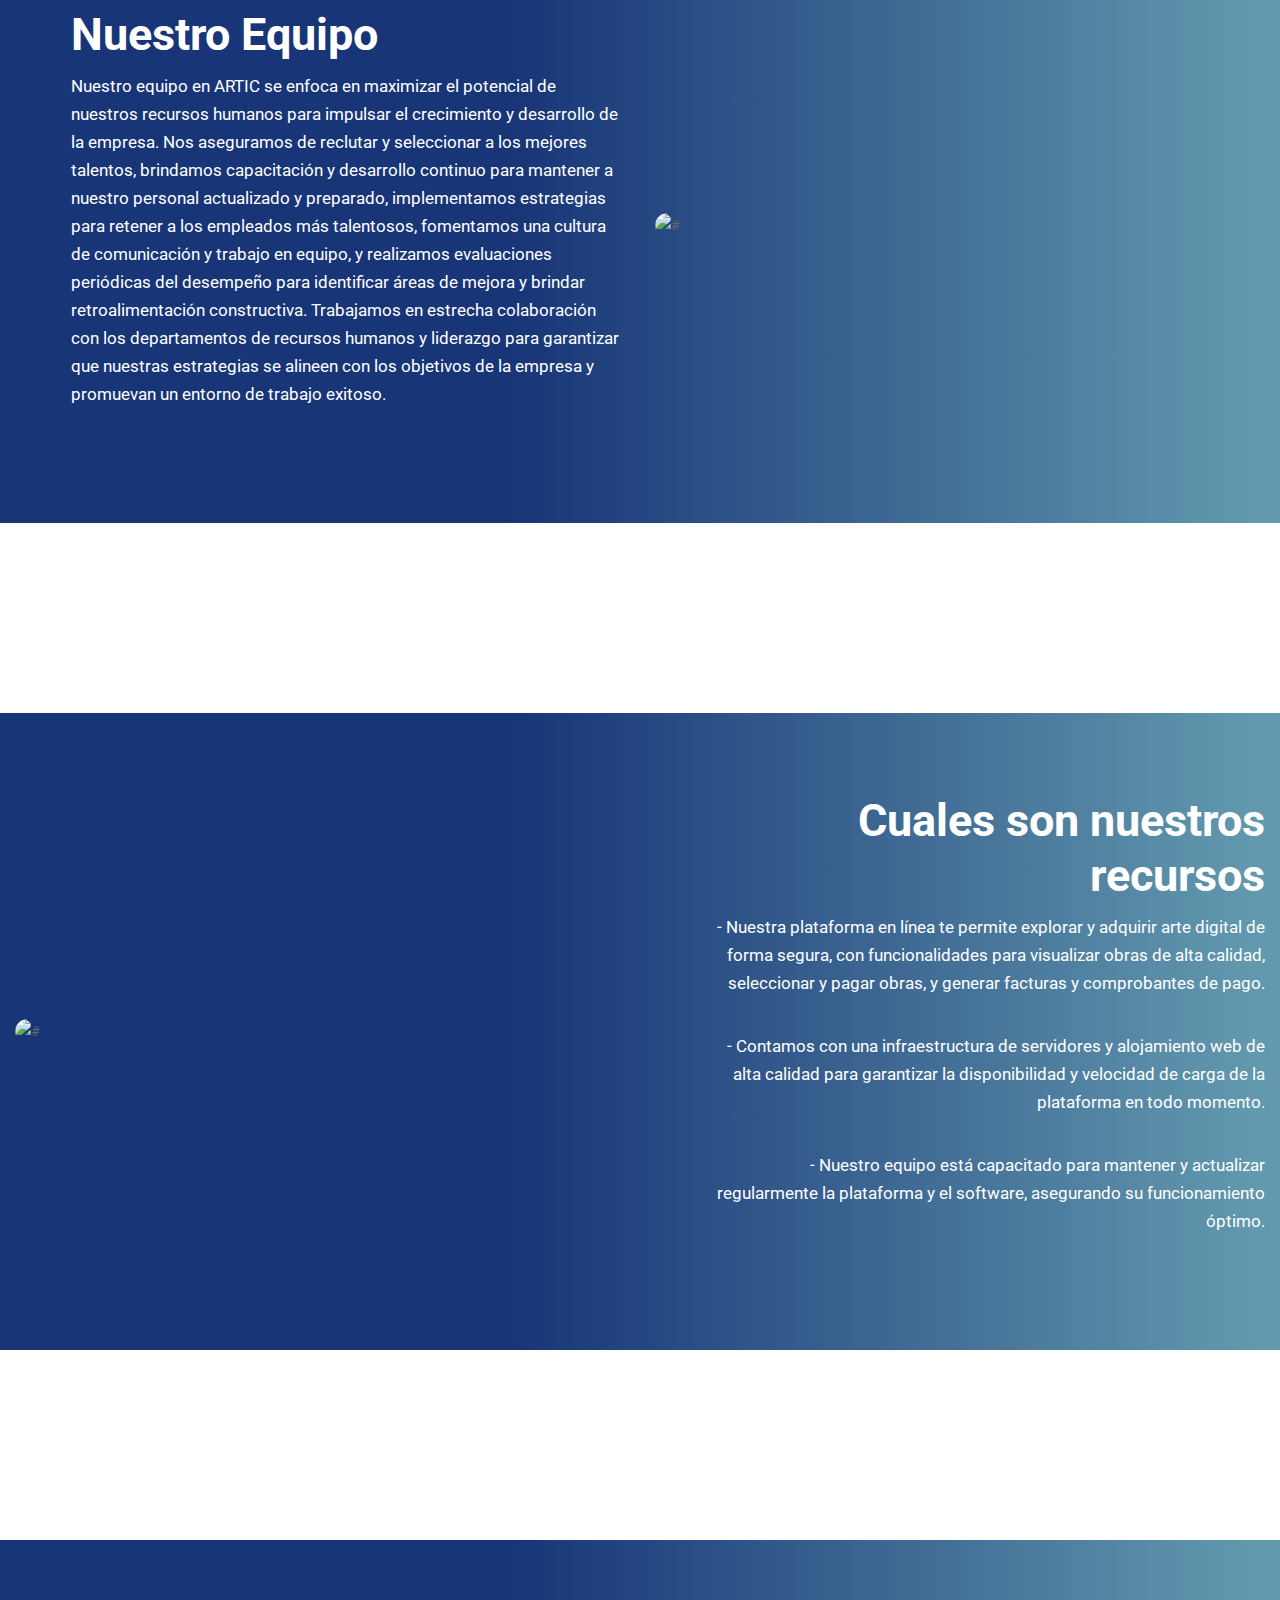
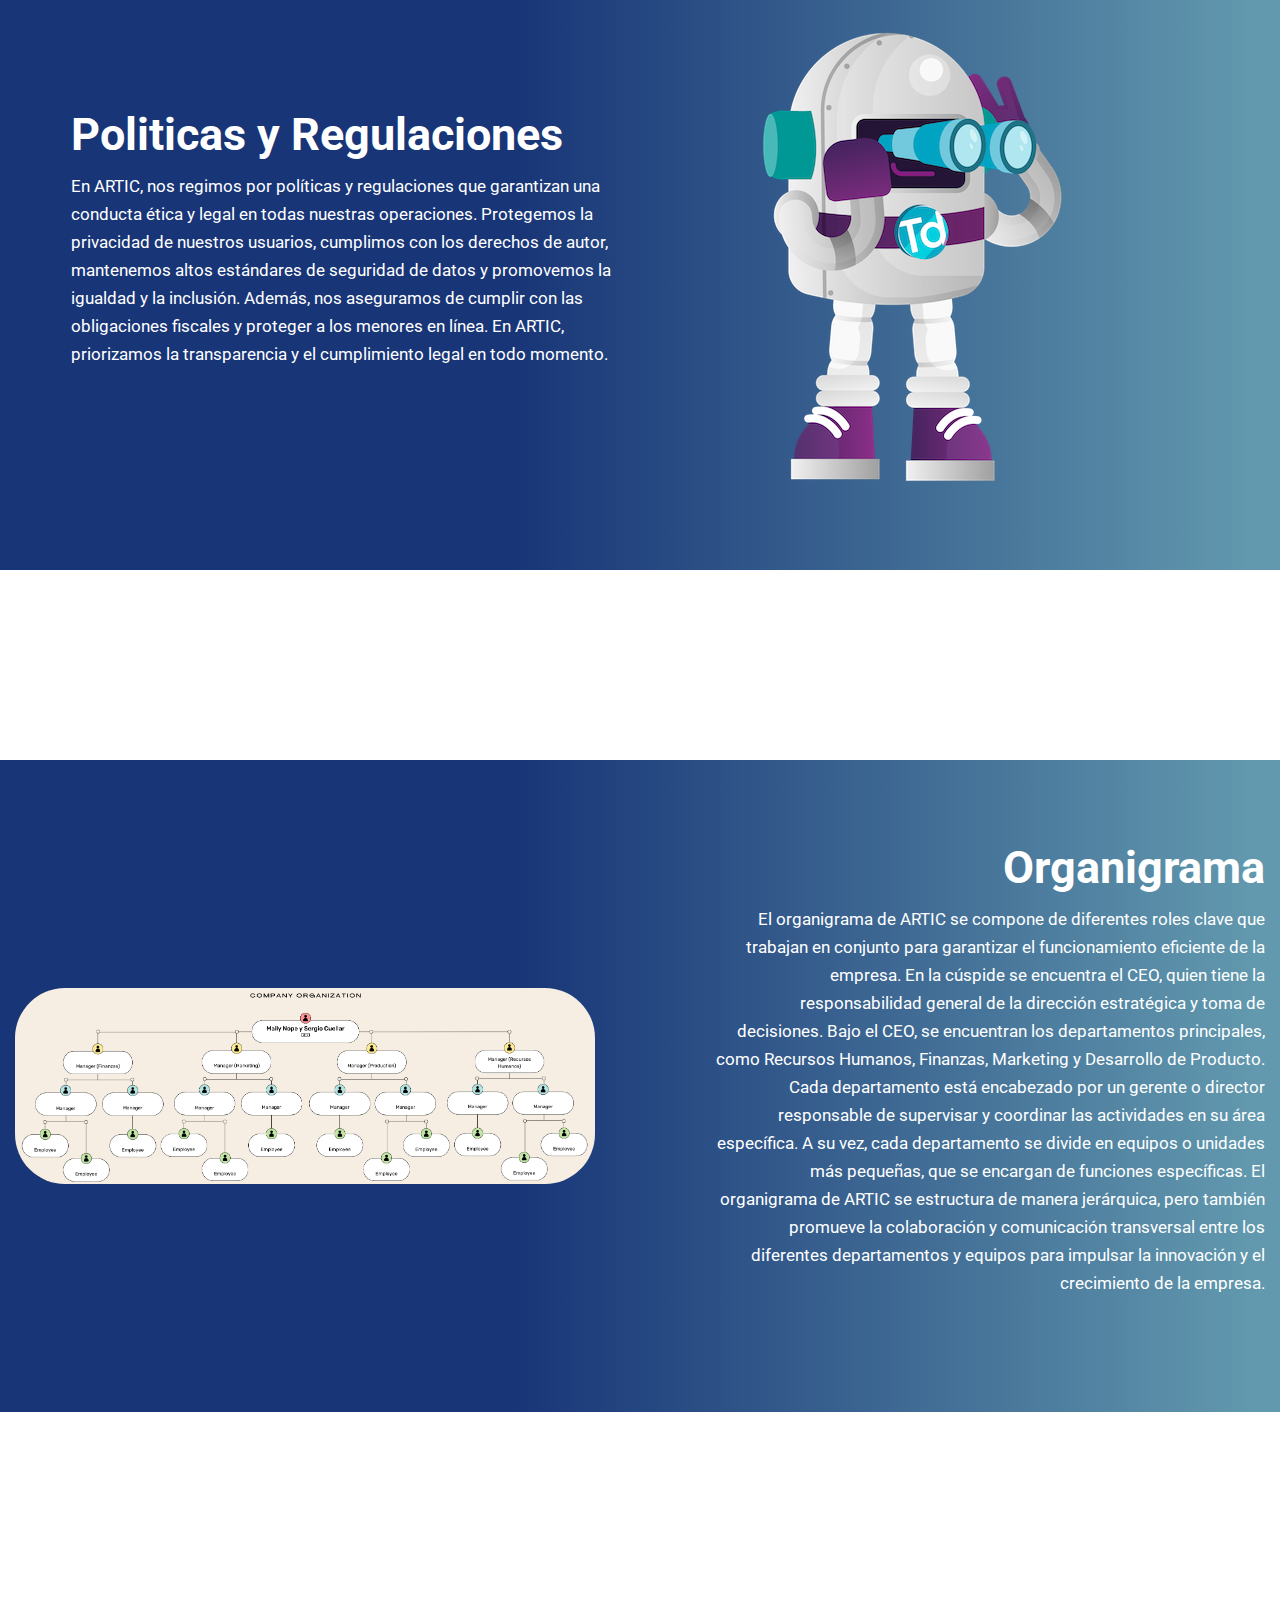
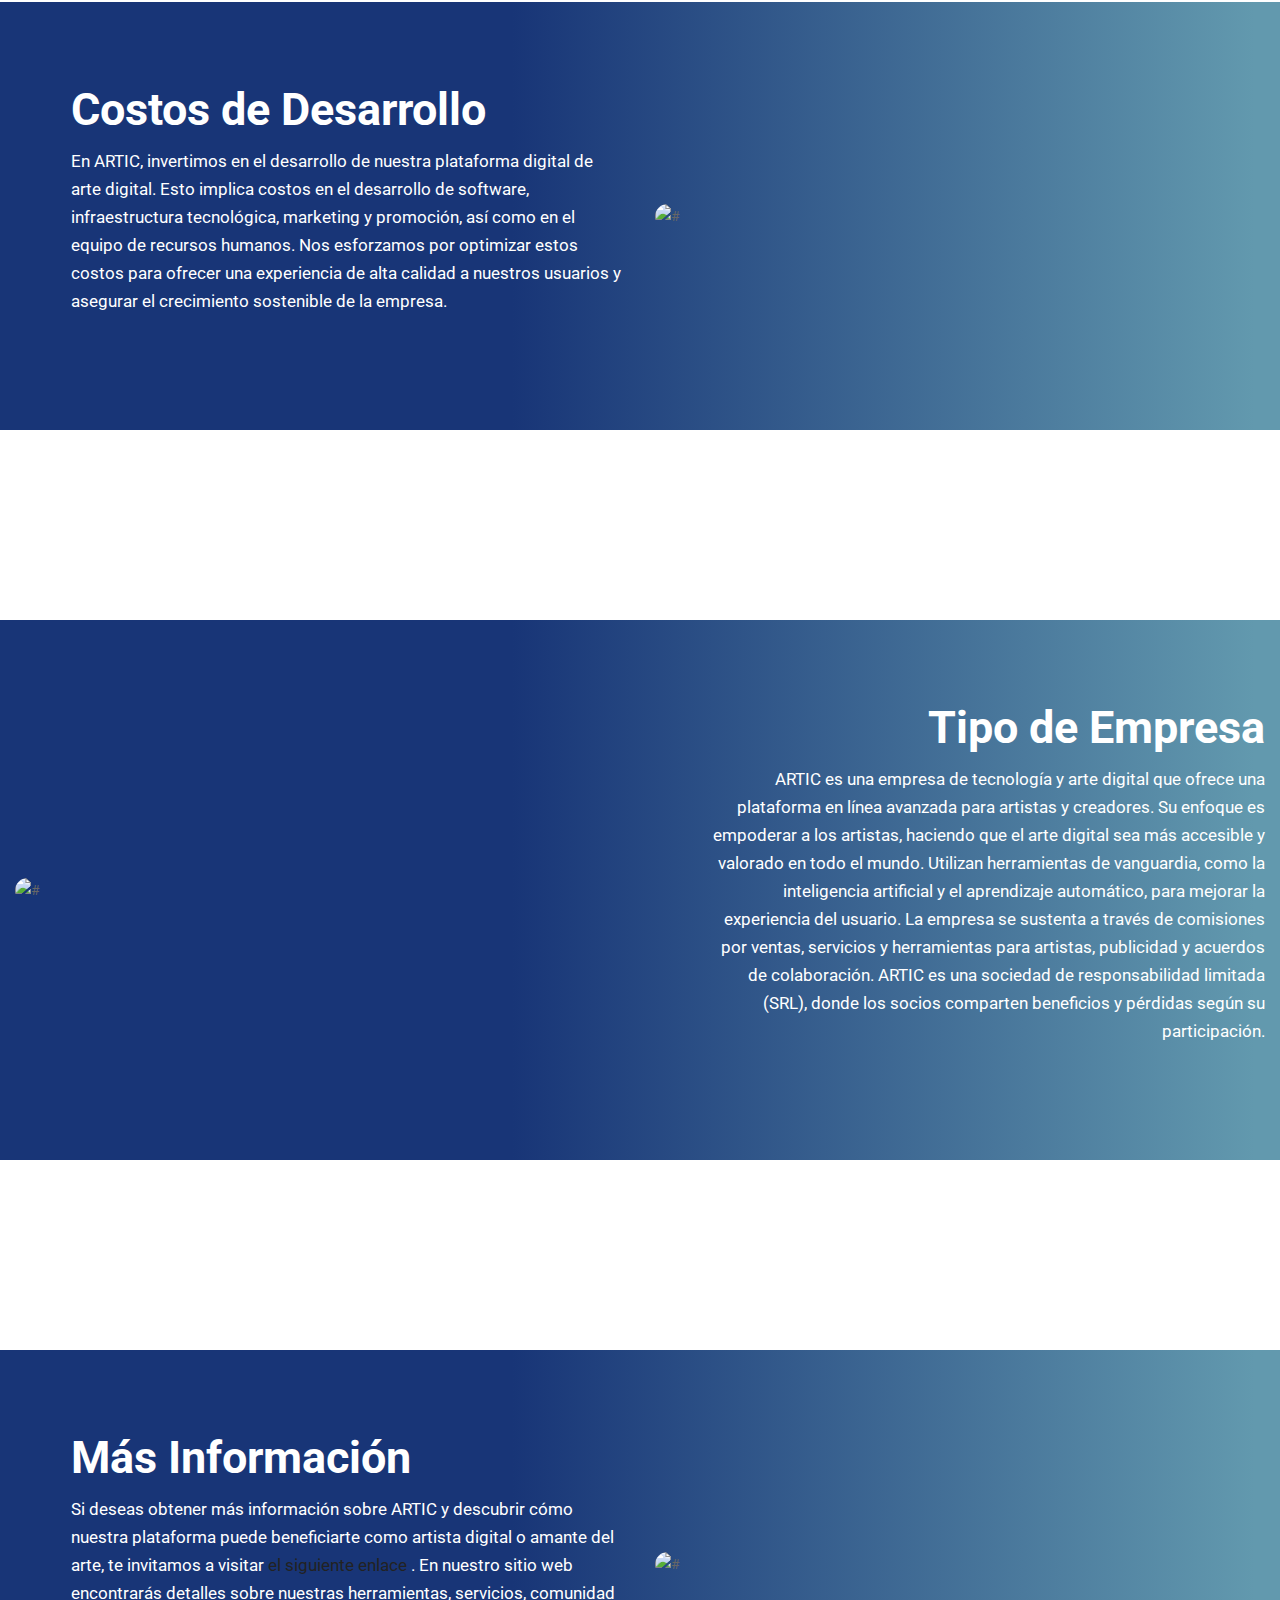
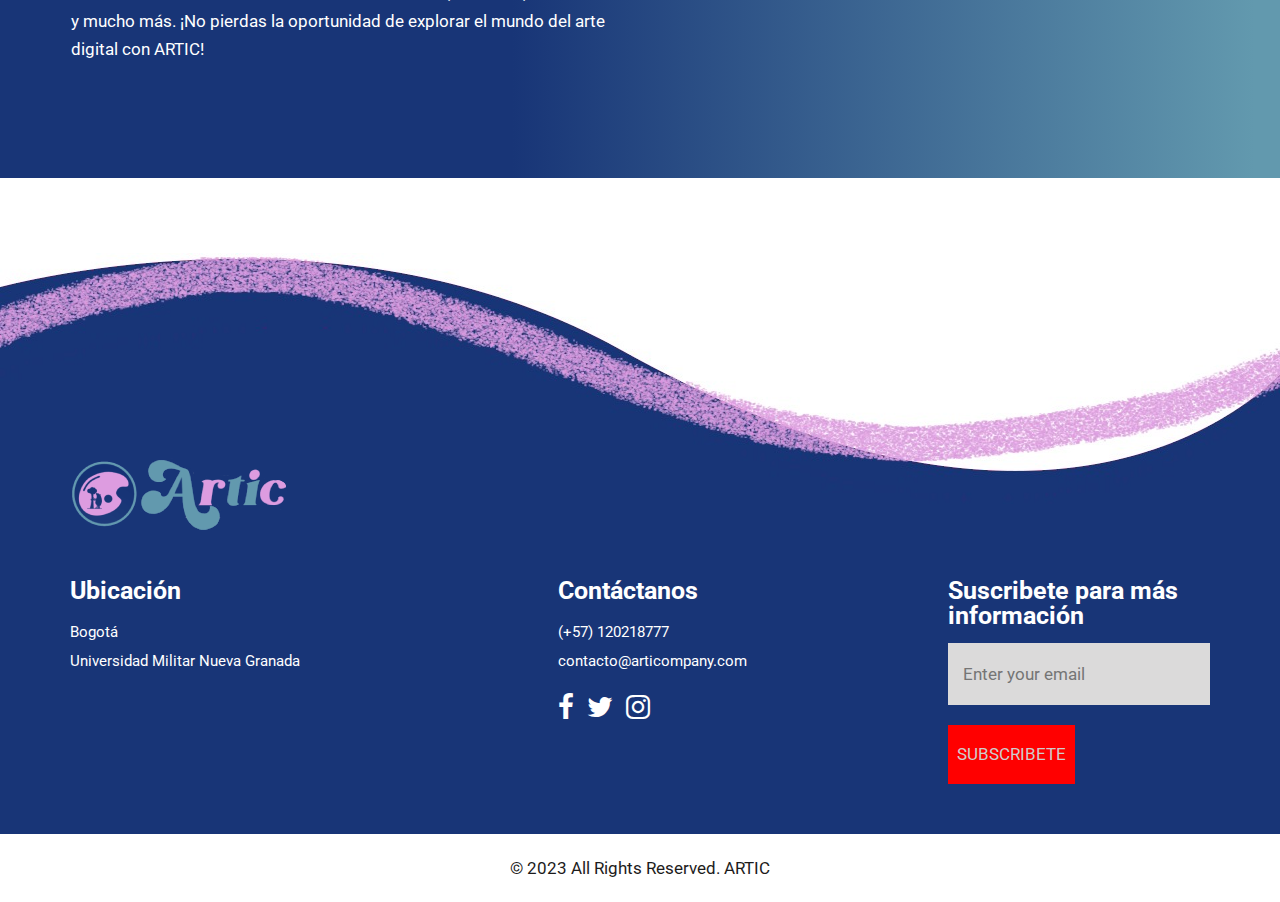
==== commit 5c3faaae: "link" ====
--- a/about.html
+++ b/about.html
@@ -274,7 +274,7 @@
                   <div class="titlepage text_align_left">
                      <h2>Más Información</h2>
                      <p>
-                        Si deseas obtener más información sobre ARTIC y descubrir cómo nuestra plataforma puede beneficiarte como artista digital o amante del arte, te invitamos a visitar el siguiente enlace: https://docs.google.com/document/d/1EykZySFfdq1V3gs7J-dPniYEQqjoG4to/edit?usp=sharing&ouid=100870448384448805332&rtpof=true&sd=true. En nuestro sitio web encontrarás detalles sobre nuestras herramientas, servicios, comunidad y mucho más. ¡No pierdas la oportunidad de explorar el mundo del arte digital con ARTIC!
+                        Si deseas obtener más información sobre ARTIC y descubrir cómo nuestra plataforma puede beneficiarte como artista digital o amante del arte, te invitamos a visitar <a href="https://docs.google.com/document/d/1EykZySFfdq1V3gs7J-dPniYEQqjoG4to/edit?usp=sharing&ouid=100870448384448805332&rtpof=true&sd=true"> el siguiente enlace </a>. En nuestro sitio web encontrarás detalles sobre nuestras herramientas, servicios, comunidad y mucho más. ¡No pierdas la oportunidad de explorar el mundo del arte digital con ARTIC!
                      </p>
                   </div>
                </div>
